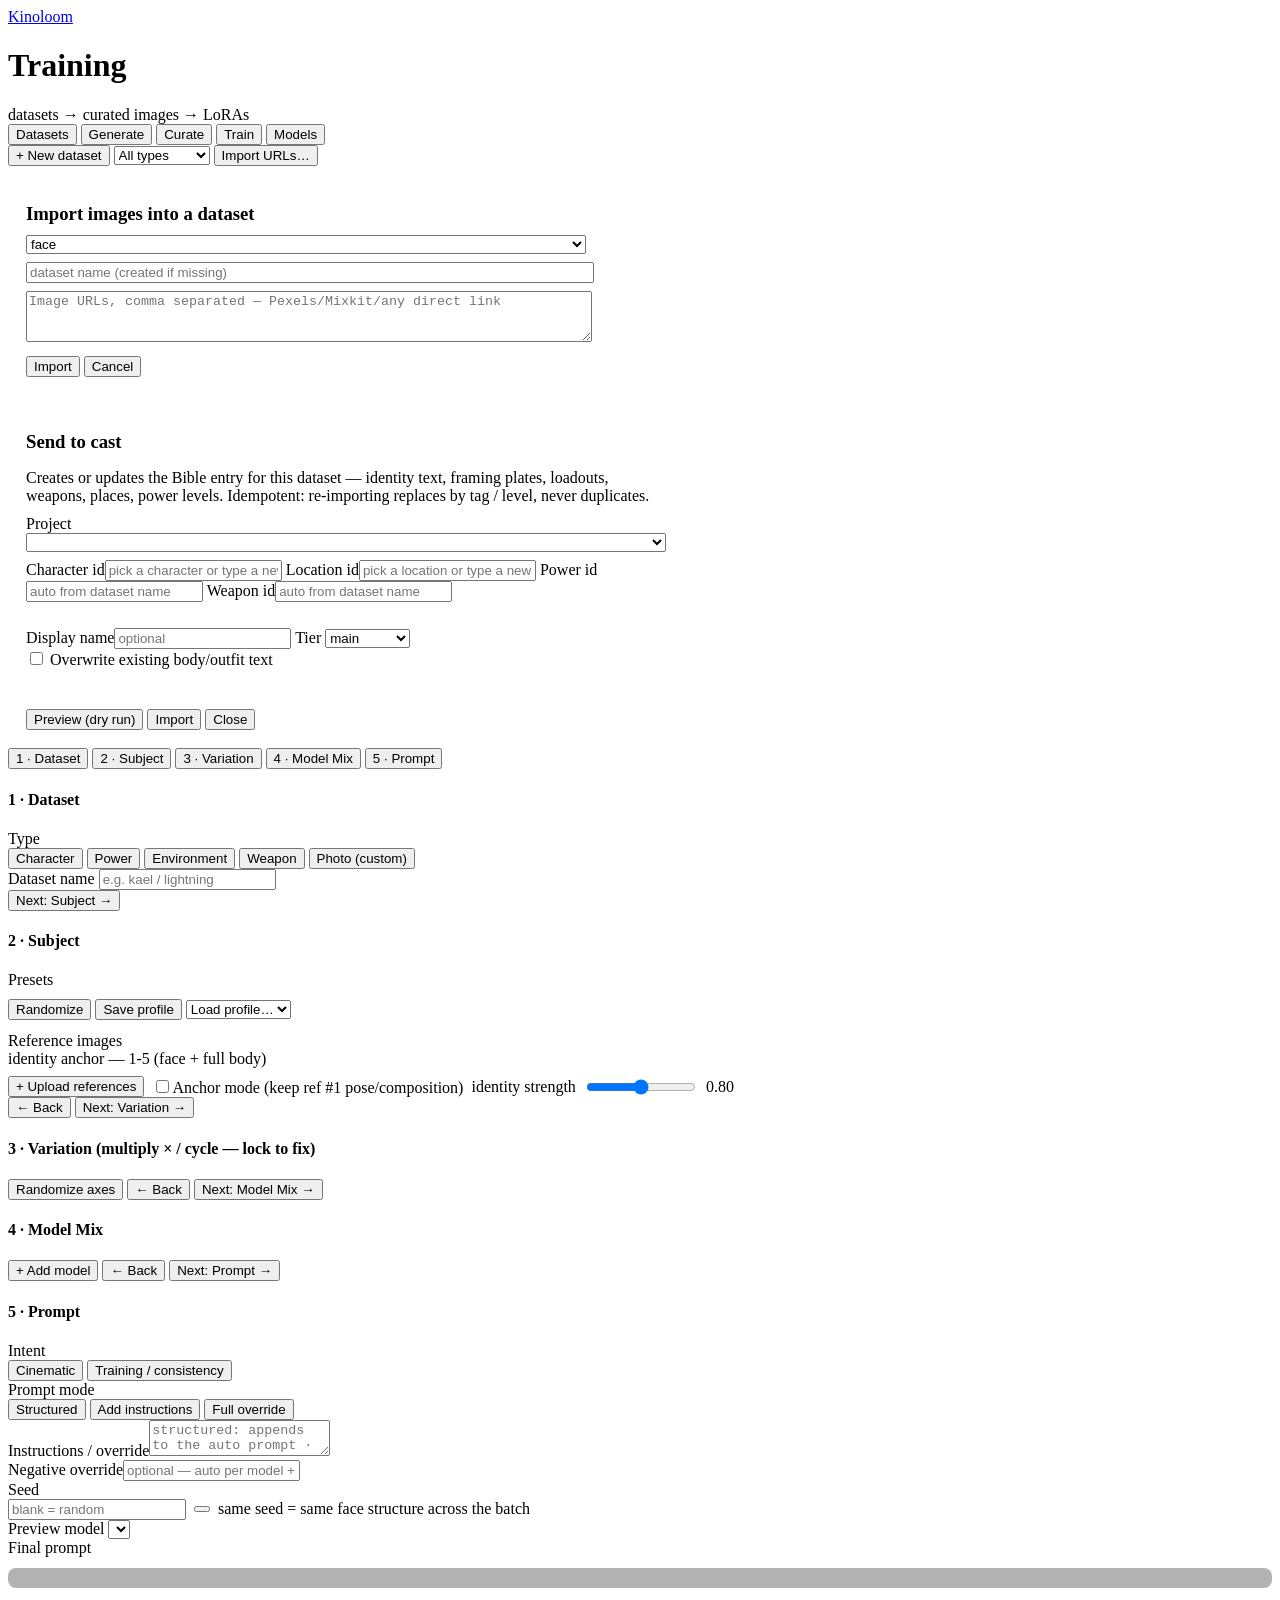
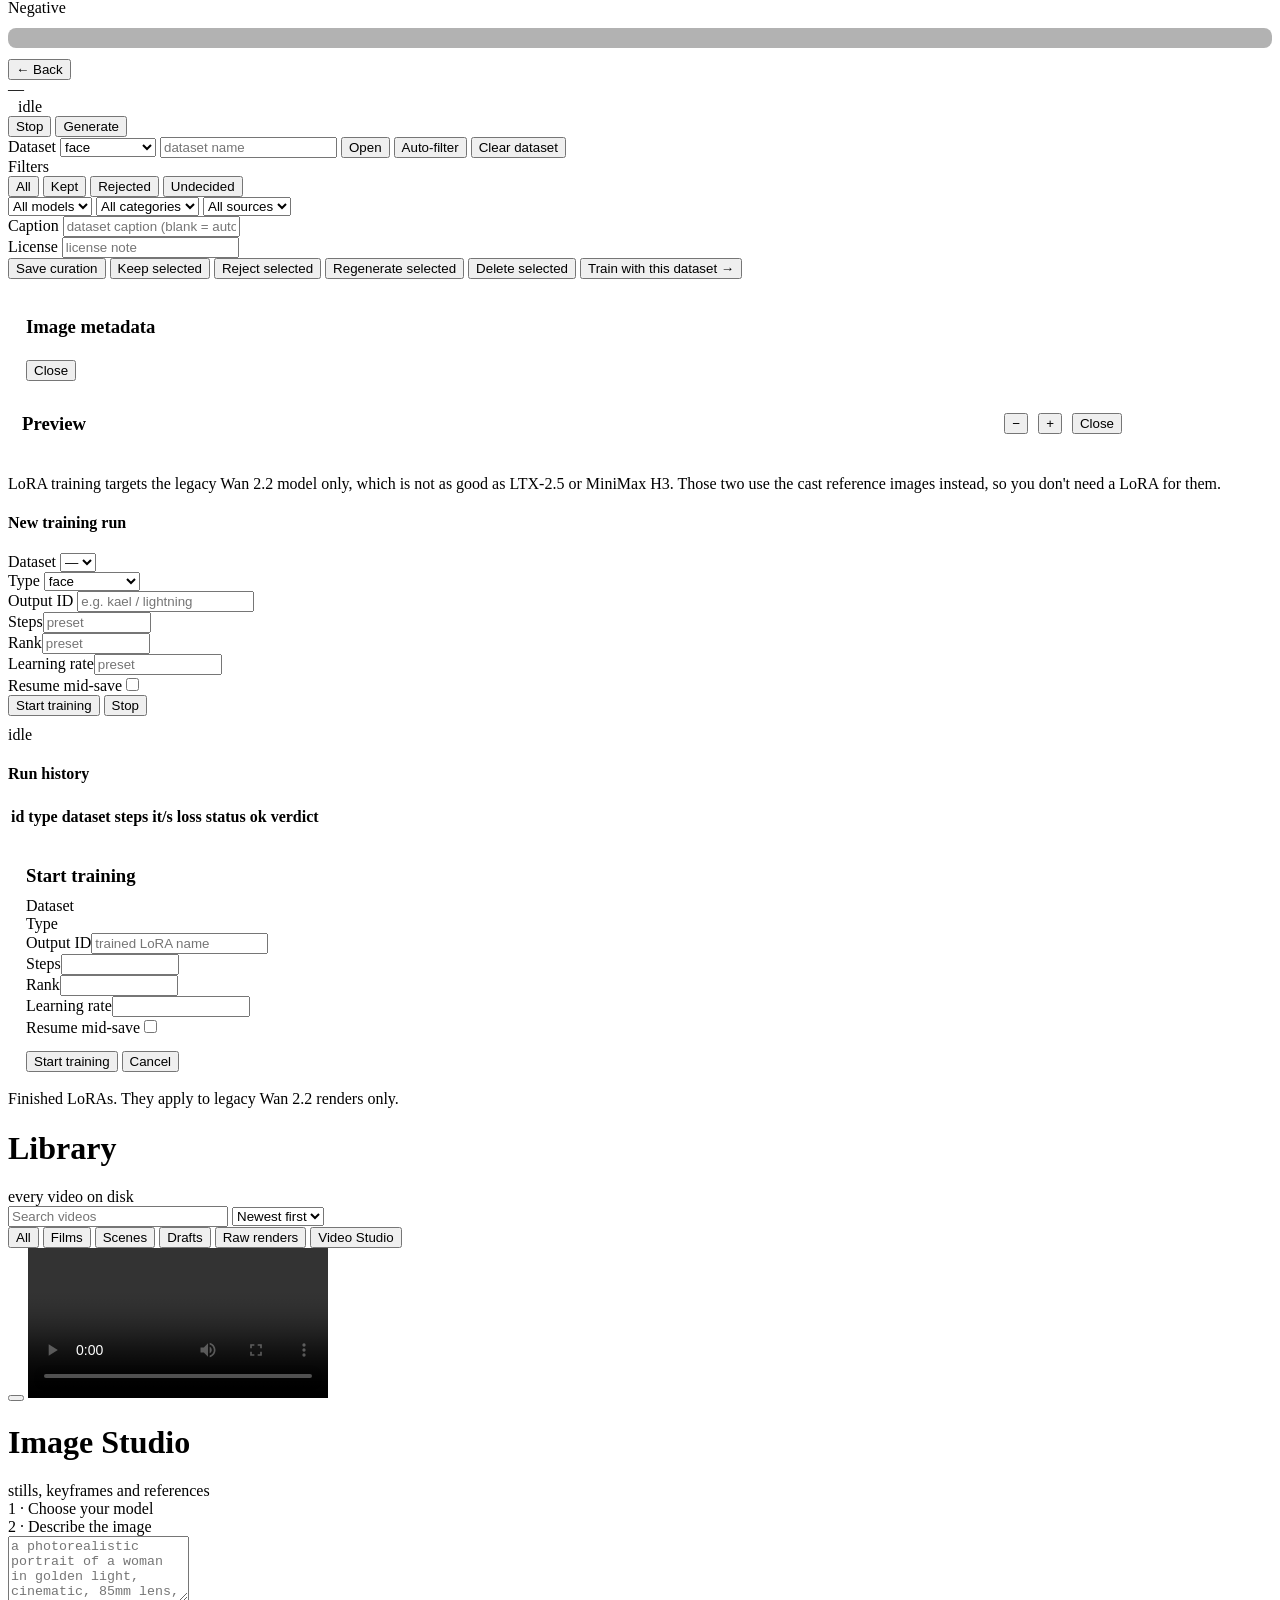
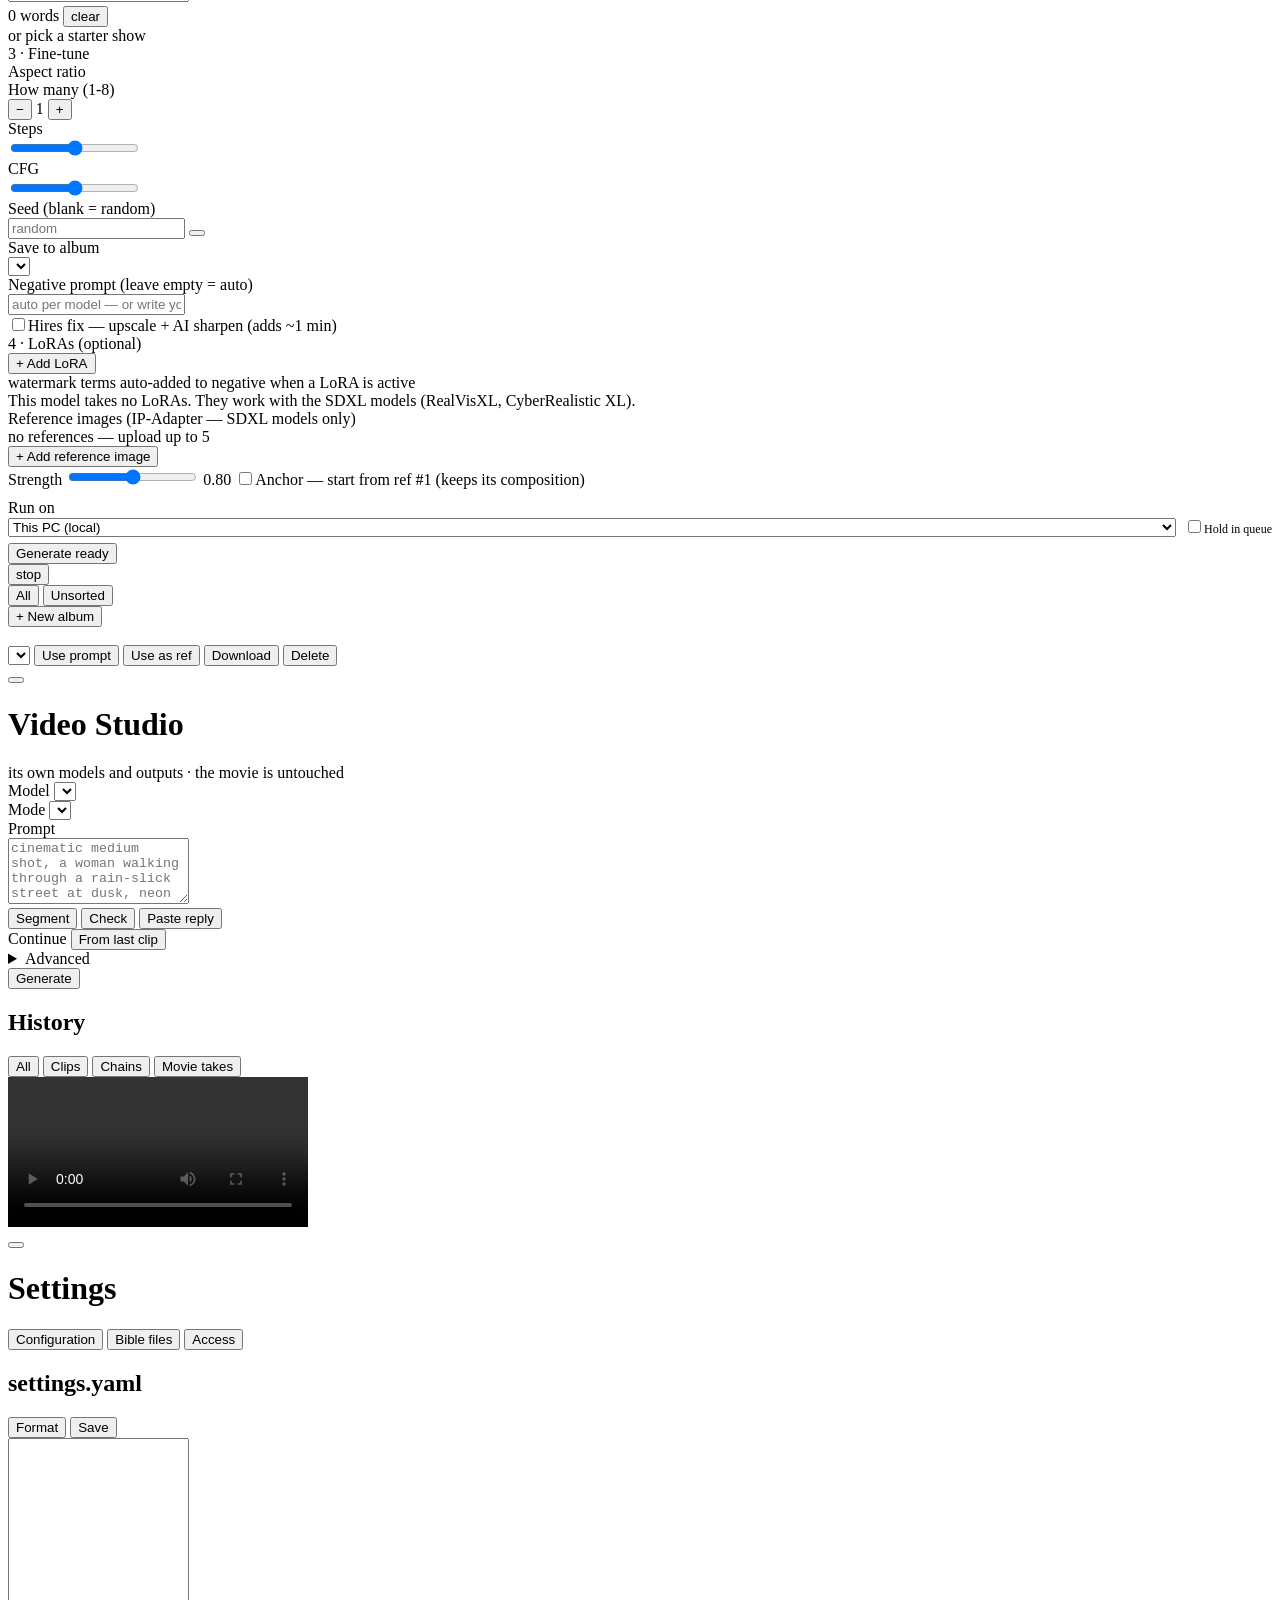
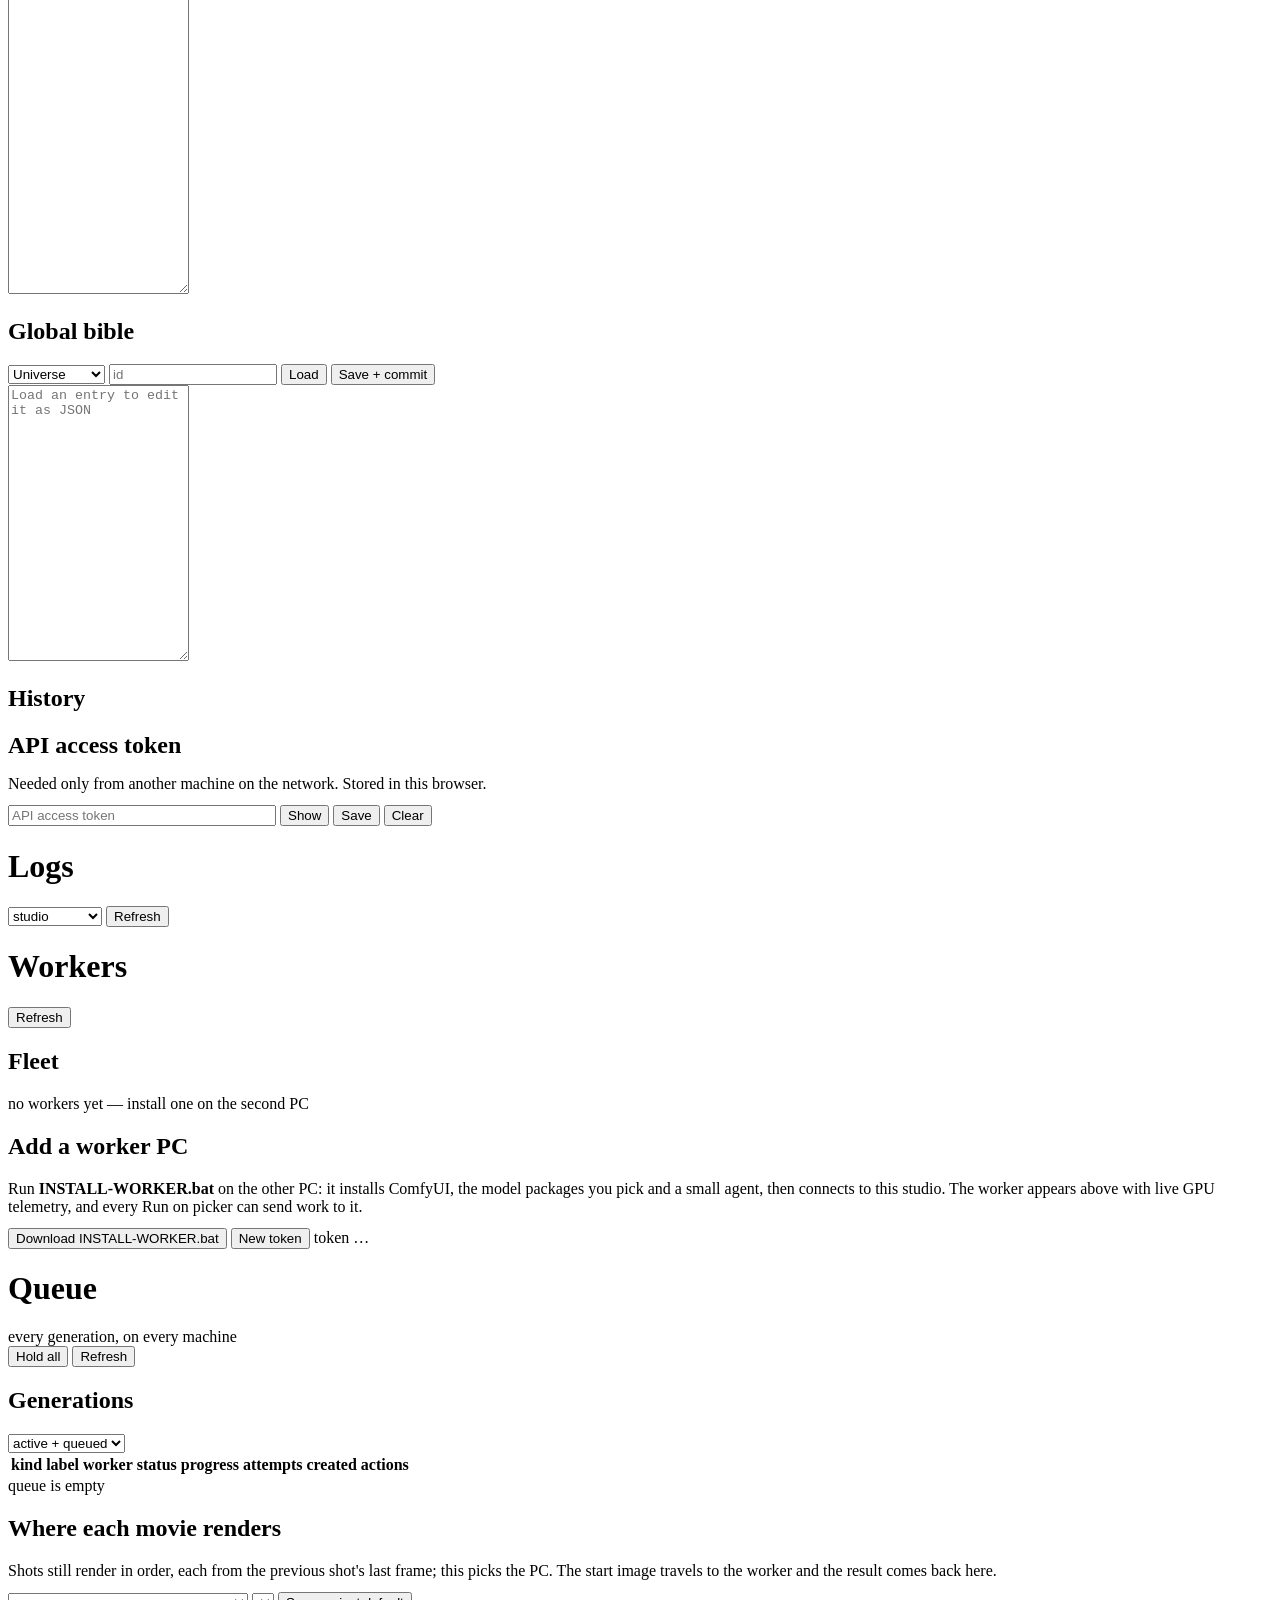
==== tool/static/index.html @ 0f8c2f19 "feat: add the Kinoloom studio The FastAPI control room (tool/api.py and the routers in tool/routers)" ====
<!DOCTYPE html>
<html lang="en">
<head>
<meta charset="UTF-8">
<meta name="viewport" content="width=device-width, initial-scale=1.0">
<title>Studio — Kinoloom</title>
<link rel="icon" href="data:,">
<link rel="stylesheet" href="/static/slate.css?v=4">
<link rel="stylesheet" href="/static/styles.css?v=17">
</head>
<body>
<div class="app">

  <aside class="side">
    <a class="brand" href="/project" title="Kinoloom">
      <div class="brand-mark" data-icon="clapper-play"></div>
      <div class="brand-name">Kinoloom</div>
    </a>
    <nav id="nav"></nav>
    <div class="side-foot" id="side-gpu"></div>
  </aside>

  <main class="content">

    <!-- ============================== TRAINING ============================= -->
    <div id="page-training" class="page">
      <div class="page-head">
        <h1>Training</h1>
        <span class="head-meta">datasets → curated images → LoRAs</span>
      </div>
      <div class="ds-tabs" id="train-tabs">
        <button class="ds-tab active" data-pane="datasets">Datasets</button>
        <button class="ds-tab" data-pane="generate">Generate</button>
        <button class="ds-tab" data-pane="curate">Curate</button>
        <button class="ds-tab" data-pane="train">Train</button>
        <button class="ds-tab" data-pane="models">Models</button>
      </div>

      <!-- ============ DATASETS ============ -->
      <div class="ds-pane active" id="pane-datasets">
        <div class="ds-toolbar">
          <button class="ds-btn primary" id="ds-new-dataset">+ New dataset</button>
          <select id="ds-filter-type">
            <option value="">All types</option>
            <option value="face">face</option>
            <option value="power">power</option>
            <option value="environment">environment</option>
            <option value="anatomy">anatomy</option>
            <option value="quality">quality</option>
          </select>
          <button class="ds-btn" id="ds-import-urls">Import URLs…</button>
          <span class="ds-meta-txt" id="ds-total"></span>
        </div>
        <div id="ds-grid" class="ds-grid"></div>

        <div class="ds-player-modal hidden" id="ds-import-modal">
          <div class="ds-card" style="width:min(560px,94vw);padding:18px">
            <h3 style="margin-bottom:10px">Import images into a dataset</h3>
            <select id="ds-imp-type" style="width:100%;margin-bottom:8px">
              <option value="face">face</option><option value="power">power</option>
              <option value="environment">environment</option>
              <option value="anatomy">anatomy</option><option value="quality">quality</option>
            </select>
            <input id="ds-imp-name" placeholder="dataset name (created if missing)" style="width:100%;margin-bottom:8px">
            <textarea id="ds-imp-urls" class="mono" rows="3" spellcheck="false"
              placeholder="Image URLs, comma separated — Pexels/Mixkit/any direct link" style="width:100%;margin-bottom:10px"></textarea>
            <div class="ds-actions">
              <button class="ds-btn primary" id="ds-imp-go">Import</button>
              <button class="ds-btn" id="ds-imp-close">Cancel</button>
            </div>
          </div>
        </div>

        <div class="ds-player-modal hidden" id="ds-cast-modal">
          <div class="ds-card" style="width:min(640px,94vw);padding:18px">
            <h3 style="margin-bottom:4px" id="dsc-title">Send to cast</h3>
            <p class="small muted" style="margin-bottom:10px">Creates or updates the Bible entry for this dataset — identity text, framing plates, loadouts, weapons, places, power levels. Idempotent: re-importing replaces by tag / level, never duplicates.</p>
            <label class="studio-field">Project
              <select id="dsc-proj" style="width:100%"></select></label>
            <div class="studio-row" style="margin-top:8px">
              <label class="studio-field" id="dsc-char-wrap" data-tip="Power/weapon imports attach to an EXISTING character — pick one from the list or type a new id">Character id<input id="dsc-char" list="dsc-chars-list" placeholder="pick a character or type a new id"></label>
              <label class="studio-field" id="dsc-loc-wrap" data-tip="Existing location to extend, or a new id">Location id<input id="dsc-loc" list="dsc-locs-list" placeholder="pick a location or type a new id"></label>
              <label class="studio-field" id="dsc-power-wrap">Power id<input id="dsc-power" placeholder="auto from dataset name"></label>
              <label class="studio-field" id="dsc-weapon-wrap">Weapon id<input id="dsc-weapon" placeholder="auto from dataset name"></label>
            </div>
            <datalist id="dsc-chars-list"></datalist>
            <datalist id="dsc-locs-list"></datalist>
            <div id="dsc-char-hint" class="ds-meta-txt" style="margin-top:4px"></div>
            <div id="dsc-type-note" class="ds-meta-txt" style="margin-top:6px;padding:6px 8px;border:1px solid var(--line);border-radius:6px"></div>
            <div class="studio-row" style="margin-top:8px">
              <label class="studio-field">Display name<input id="dsc-display" placeholder="optional"></label>
              <label class="studio-field" id="dsc-tier-wrap">Tier
                <select id="dsc-tier">
                  <option value="main">main</option><option value="supporting">supporting</option>
                  <option value="recurring">recurring</option>
                </select></label>
            </div>
            <label class="toggle" style="margin-top:8px" data-tip="Replace the existing body/outfit text with this batch's identity"><input type="checkbox" id="dsc-overwrite"> Overwrite existing body/outfit text</label>
            <input type="hidden" id="dsc-type"><input type="hidden" id="dsc-name">
            <div id="dsc-summary" class="small" style="margin-top:10px;min-height:18px"></div>
            <div class="ds-actions" style="margin-top:12px">
              <button class="ds-btn" id="dsc-dry">Preview (dry run)</button>
              <button class="ds-btn primary" id="dsc-go">Import</button>
              <button class="ds-btn" id="dsc-close">Close</button>
            </div>
          </div>
        </div>
      </div>

      <!-- ============ GENERATE (wizard) ============ -->
      <div class="ds-pane" id="pane-generate">
        <div class="ds-tabs" id="wiz-steps-tabs">
          <button class="ds-tab active" data-step="1">1 · Dataset</button>
          <button class="ds-tab" data-step="2">2 · Subject</button>
          <button class="ds-tab" data-step="3">3 · Variation</button>
          <button class="ds-tab" data-step="4">4 · Model Mix</button>
          <button class="ds-tab" data-step="5">5 · Prompt</button>
        </div>

        <div class="ds-group" id="wiz-step1">
          <h4>1 · Dataset</h4>
          <div class="ds-group-row">
            <label>Type</label>
            <div class="ds-seg" id="wiz-type-seg">
              <button data-mode="character" class="on">Character</button>
              <button data-mode="power">Power</button>
              <button data-mode="environment">Environment</button>
              <button data-mode="weapon">Weapon</button>
              <button data-mode="photo">Photo (custom)</button>
            </div>
          </div>
          <div class="ds-group-row">
            <label>Dataset name</label>
            <input id="wiz-name" placeholder="e.g. kael / lightning" style="flex:1">
            <span class="ds-meta-txt" id="wiz-existing"></span>
          </div>
          <div class="ds-group-row">
            <label></label>
            <span class="ds-meta-txt" id="wiz-mode-note"></span>
          </div>
          <div class="ds-actions"><button class="ds-btn primary" id="wiz-next1">Next: Subject →</button></div>
        </div>

        <div class="ds-group hidden" id="wiz-step2">
          <h4>2 · Subject</h4>
          <div class="ds-group-row" style="margin-bottom:10px">
            <label>Presets</label>
            <div class="ds-chip-row" id="wiz-preset-cards"></div>
          </div>
          <div class="ds-group-row">
            <label></label>
            <button class="ds-btn tiny" id="wiz-randomize" title="randomize unlocked values"><span data-icon="refresh"></span> Randomize</button>
            <button class="ds-btn tiny" id="wiz-profile-save">Save profile</button>
            <select id="wiz-profile-load" style="max-width:160px"><option value="">Load profile…</option></select>
          </div>
          <div id="wiz-subject"></div>
          <div class="ds-group-row" style="margin-top:12px">
            <label>Reference images<br><span class="ds-meta-txt">identity anchor — 1-5 (face + full body)</span></label>
            <div style="flex:1">
              <div id="wiz-refs" class="ds-chip-row"></div>
              <div style="display:flex;gap:8px;align-items:center;margin-top:8px;flex-wrap:wrap">
                <button class="ds-btn tiny" id="wiz-ref-add">+ Upload references</button>
                <input type="file" id="wiz-ref-file" accept="image/*" multiple hidden>
                <label class="toggle"><input type="checkbox" id="wiz-ref-anchor"><span>Anchor mode (keep ref #1 pose/composition)</span></label>
                <span class="ds-meta-txt">identity strength</span>
                <input type="range" id="wiz-ref-str" min="0.1" max="1.5" step="0.05" value="0.8" style="width:110px">
                <span class="ds-meta-txt" id="wiz-ref-str-val">0.80</span>
              </div>
            </div>
          </div>
          <div class="ds-actions">
            <button class="ds-btn" id="wiz-back1">&larr; Back</button>
            <button class="ds-btn primary" id="wiz-next2">Next: Variation →</button>
          </div>
        </div>

        <div class="ds-group hidden" id="wiz-step3">
          <h4>3 · Variation <span class="ds-meta-txt">(multiply × / cycle — lock to fix)</span></h4>
          <div id="wiz-variation"></div>
          <div class="ds-actions">
            <button class="ds-btn tiny" id="wiz-randomize-axes"><span data-icon="refresh"></span> Randomize axes</button>
            <button class="ds-btn" id="wiz-back2">&larr; Back</button>
            <button class="ds-btn primary" id="wiz-next3">Next: Model Mix →</button>
          </div>
        </div>

        <div class="ds-group hidden" id="wiz-step4">
          <h4>4 · Model Mix <span class="ds-meta-txt" id="wiz-mix-total"></span></h4>
          <div id="wiz-models"></div>
          <div class="ds-actions">
            <button class="ds-btn" id="wiz-add-model">+ Add model</button>
            <button class="ds-btn" id="wiz-back3">&larr; Back</button>
            <button class="ds-btn primary" id="wiz-next4">Next: Prompt →</button>
          </div>
        </div>

        <div class="ds-group hidden" id="wiz-step5">
          <h4>5 · Prompt</h4>
          <div class="ds-group-row"><label>Intent</label>
            <div class="ds-seg" id="wiz-intent-seg">
              <button data-intent="cinematic" class="on">Cinematic</button>
              <button data-intent="training">Training / consistency</button>
            </div>
          </div>
          <div class="ds-group-row"><label>Prompt mode</label>
            <div class="ds-seg" id="wiz-mode-seg">
              <button data-pm="structured" class="on">Structured</button>
              <button data-pm="add">Add instructions</button>
              <button data-pm="override">Full override</button>
            </div>
          </div>
          <div class="ds-group-row"><label>Instructions / override</label><textarea id="wiz-custom-prompt" class="mono" rows="2" placeholder="structured: appends to the auto prompt · override: replaces it entirely"></textarea></div>
          <div class="ds-group-row"><label>Negative override</label><input id="wiz-custom-negative" placeholder="optional — auto per model + LoRA otherwise" style="flex:1"></div>
          <div class="ds-group-row"><label>Seed</label>
            <div style="display:flex;gap:8px;align-items:center">
              <input id="wiz-seed" type="number" placeholder="blank = random" style="width:170px">
              <button class="ds-btn tiny" id="wiz-seed-dice" title="randomize"><span data-icon="refresh"></span></button>
              <span class="ds-meta-txt">same seed = same face structure across the batch</span>
            </div>
          </div>
          <div class="ds-group-row"><label>Preview model</label>
            <select id="wiz-preview-model" style="max-width:200px"></select>
          </div>
          <div class="ds-group-row"><label>Final prompt</label><pre id="wiz-prompt-preview" class="mono" style="flex:1;background:rgba(0,0,0,.3);border:1px solid var(--line);border-radius:8px;padding:10px;font-size:11px;max-height:180px;overflow:auto;white-space:pre-wrap"></pre></div>
          <div class="ds-group-row"><label>Negative</label><pre id="wiz-neg-preview" class="mono" style="flex:1;background:rgba(0,0,0,.3);border:1px solid var(--line);border-radius:8px;padding:10px;font-size:11px;max-height:120px;overflow:auto;white-space:pre-wrap"></pre></div>
          <div class="ds-actions">
            <button class="ds-btn" id="wiz-back4">&larr; Back</button>
          </div>
        </div>

        <div class="ds-stickybar">
          <div class="sum" id="wiz-summary">—</div>
          <div id="wiz-progress-wrap" style="display:flex;align-items:center;gap:10px;flex:1">
            <div class="ds-progress"><div class="fill" id="wiz-progress-fill"></div></div>
            <span class="ds-meta-txt" id="wiz-progress-txt">idle</span>
          </div>
          <button class="ds-btn danger" id="wiz-stop">Stop</button>
          <button class="ds-btn" id="wiz-sendcast" style="display:none" data-tip="Create/update the Bible entry for this dataset: identity text + framing plates + loadouts + weapons (character), place-tagged refs (environment), level-tagged refs (power), design refs (weapon). Same as the dataset card action.">Send to cast</button>
          <button class="ds-btn primary big" id="wiz-generate">Generate</button>
        </div>
      </div>

      <!-- ============ CURATE ============ -->
      <div class="ds-pane" id="pane-curate">
        <div class="ds-group">
          <div class="ds-group-row">
            <label>Dataset</label>
            <select id="cur-type">
              <option value="face">face</option><option value="power">power</option>
              <option value="environment">environment</option>
              <option value="anatomy">anatomy</option><option value="quality">quality</option>
            </select>
            <input id="cur-name" placeholder="dataset name">
            <button class="ds-btn" id="btn-cur-load">Open</button>
            <button class="ds-btn" id="btn-cur-autofilter">Auto-filter</button>
            <button class="ds-btn danger" id="btn-cur-clear">Clear dataset</button>
          </div>
          <div class="ds-group-row">
            <label>Filters</label>
            <div class="ds-seg" id="cur-filter-seg">
              <button class="on" data-f="all">All</button>
              <button data-f="kept">Kept</button>
              <button data-f="rejected">Rejected</button>
              <button data-f="pending">Undecided</button>
            </div>
            <select id="cur-model-filter"><option value="">All models</option></select>
            <select id="cur-cat-filter" data-tip="Group by category: one entry per wardrobe / weapon / identity plate — the matrix looks stay together"><option value="">All categories</option></select>
            <select id="cur-source-filter">
              <option value="">All sources</option>
              <option value="generated">Generated</option>
              <option value="imported">Imported</option>
            </select>
          </div>
          <div class="ds-group-row">
            <label>Caption</label>
            <input id="cur-caption" placeholder="dataset caption (blank = auto from Bible)" style="flex:1">
          </div>
          <div class="ds-group-row">
            <label>License</label>
            <input id="cur-license" placeholder="license note" style="flex:1">
          </div>
          <div class="ds-actions">
            <button class="ds-btn primary" id="btn-cur-save">Save curation</button>
            <button class="ds-btn" id="btn-cur-keep-sel">Keep selected</button>
            <button class="ds-btn" id="btn-cur-reject-sel">Reject selected</button>
            <button class="ds-btn" id="btn-cur-regen-sel">Regenerate selected</button>
            <button class="ds-btn danger" id="btn-del-selected">Delete selected</button>
            <span class="ds-meta-txt" id="cur-sel-count"></span>
            <button class="ds-btn primary" id="btn-train-cta">Train with this dataset →</button>
          </div>
        </div>
        <div id="curation-grid" class="ds-grid"></div>
        <div class="ds-player-modal hidden" id="cur-meta-modal">
          <div class="ds-card" style="width:min(640px,94vw);padding:18px">
            <h3 style="margin-bottom:10px">Image metadata</h3>
            <pre id="cur-meta-body" class="mono" style="font-size:11px;max-height:50vh;overflow:auto;white-space:pre-wrap"></pre>
            <div class="ds-actions"><button class="ds-btn" id="cur-meta-close">Close</button></div>
          </div>
        </div>
        <div class="ds-player-modal hidden" id="lb-modal">
          <div class="ds-card" style="width:min(1100px,96vw);padding:14px">
            <div style="display:flex;align-items:center;gap:10px;margin-bottom:8px">
              <h3 style="flex:1;margin:0" id="lb-title">Preview</h3>
              <button class="ds-btn" id="lb-zoom-out" title="zoom out">−</button>
              <button class="ds-btn" id="lb-zoom-in" title="zoom in">+</button>
              <button class="ds-btn" id="lb-close">Close</button>
            </div>
            <div class="lb-stage" id="lb-stage"><img id="lb-img" src="" alt=""></div>
            <div class="lb-cap mono" id="lb-cap" style="font-size:11px"></div>
          </div>
        </div>
      </div>

      <!-- ============ TRAIN ============ -->
      <div class="ds-pane" id="pane-train">
        <div class="ds-meta-txt" style="margin-bottom:10px">LoRA training targets the legacy Wan 2.2 model only, which is not as good as LTX-2.5 or MiniMax H3. Those two use the cast reference images instead, so you don't need a LoRA for them.</div>
        <div class="ds-grid" style="grid-template-columns:minmax(300px,420px) 1fr">
          <div class="ds-group">
            <h4>New training run</h4>
            <div class="ds-group-row"><label>Dataset</label>
              <select id="run-dataset"><option value="">—</option></select>
            </div>
            <div class="ds-group-row"><label>Type</label>
              <select id="run-type">
                <option value="face">face</option><option value="power">power</option>
                <option value="environment">environment</option>
                <option value="anatomy">anatomy</option><option value="quality">quality</option>
              </select>
            </div>
            <div class="ds-group-row"><label>Output ID</label>
              <input id="cur-idname" placeholder="e.g. kael / lightning" style="flex:1">
            </div>
            <div class="ds-group-row"><label>Steps</label><input id="run-steps" type="number" placeholder="preset" style="width:100px"></div>
            <div class="ds-group-row"><label>Rank</label><input id="run-rank" type="number" placeholder="preset" style="width:100px"></div>
            <div class="ds-group-row"><label>Learning rate</label><input id="run-lr" type="number" step="any" placeholder="preset" style="width:120px"></div>
            <div class="ds-group-row"><label>Resume mid-save</label><label class="toggle"><input type="checkbox" id="run-resume"><span></span></label></div>
            <div class="ds-actions">
              <button class="ds-btn primary" id="btn-train-start">Start training</button>
              <button class="ds-btn danger" id="btn-train-stop">Stop</button>
            </div>
            <div class="ds-meta-txt" id="train-progress" style="margin-top:10px">idle</div>
          </div>
          <div class="ds-group">
            <h4>Run history</h4>
            <div class="table-wrap" style="max-height:520px;overflow-y:auto">
              <table class="table" id="runs-table"><thead><tr>
                <th>id</th><th>type</th><th>dataset</th><th>steps</th><th>it/s</th>
                <th>loss</th><th>status</th><th>ok</th><th>verdict</th><th></th>
              </tr></thead><tbody></tbody></table>
            </div>
          </div>
        </div>
      </div>

      <!-- ============ TRAIN CONFIG MODAL ============ -->
      <div class="ds-player-modal hidden" id="train-confirm-modal">
        <div class="ds-card" style="width:min(480px,94vw);padding:18px">
          <h3 style="margin-bottom:10px">Start training</h3>
          <div class="ds-group-row"><label>Dataset</label><span class="ds-meta-txt" id="tc-dataset"></span></div>
          <div class="ds-group-row"><label>Type</label><span class="ds-meta-txt" id="tc-type"></span></div>
          <div class="ds-group-row"><label>Output ID</label><input id="tc-idname" style="flex:1" placeholder="trained LoRA name"></div>
          <div class="ds-group-row"><label>Steps</label><input id="tc-steps" type="number" min="1" style="width:110px"></div>
          <div class="ds-group-row"><label>Rank</label><input id="tc-rank" type="number" min="1" style="width:110px"></div>
          <div class="ds-group-row"><label>Learning rate</label><input id="tc-lr" type="number" step="any" style="width:130px"></div>
          <div class="ds-group-row"><label>Resume mid-save</label><label class="toggle"><input type="checkbox" id="tc-resume"><span></span></label></div>
          <div class="ds-meta-txt" id="tc-hint" style="margin-top:6px"></div>
          <div class="ds-actions" style="margin-top:14px">
            <button class="ds-btn primary" id="tc-go">Start training</button>
            <button class="ds-btn" id="tc-close">Cancel</button>
          </div>
        </div>
      </div>

      <!-- ============ MODELS ============ -->
      <div class="ds-pane" id="pane-models">
        <div class="ds-toolbar">
          <span class="ds-meta-txt">Finished LoRAs. They apply to legacy Wan 2.2 renders only.</span>
        </div>
        <div id="models-grid" class="ds-grid"></div>
      </div>
    </div>

    <!-- ============================== VIDEOS ============================== -->
    <div id="page-videos" class="page">
      <div class="page-head">
        <h1>Library</h1>
        <span class="head-meta">every video on disk</span>
        <div class="head-acts">
          <input id="vid-search" type="search" placeholder="Search videos" style="width:220px">
          <select id="vid-sort">
            <option value="new">Newest first</option>
            <option value="old">Oldest first</option>
            <option value="name">Name A–Z</option>
            <option value="size">Size</option>
          </select>
        </div>
      </div>
      <div class="ds-stats" id="vid-stats"></div>
      <div class="ds-tabs" id="vid-tabs">
        <button class="ds-tab active" data-cat="all">All</button>
        <button class="ds-tab" data-cat="films">Films</button>
        <button class="ds-tab" data-cat="scenes">Scenes</button>
        <button class="ds-tab" data-cat="drafts">Drafts</button>
        <button class="ds-tab" data-cat="raw">Raw renders</button>
        <button class="ds-tab" data-cat="videostudio">Video Studio</button>
      </div>
      <div id="vid-content"></div>

      <div class="ds-player-modal hidden" id="vid-player">
        <button class="ds-player-close" id="vid-player-close"><span data-icon="x"></span></button>
        <video id="vid-player-video" controls autoplay></video>
      </div>
    </div>

    <!-- ============================== IMAGES ============================== -->
    <div id="page-images" class="page">
      <div class="page-head">
        <h1>Image Studio</h1>
        <span class="head-meta">stills, keyframes and references</span>
      </div>
      <div class="ims-wrap">

        <!-- ================= composer ================= -->
        <div class="ims-composer">
          <div class="ims-panel">
            <div class="ims-section">
              <div class="ims-label">1 · Choose your model</div>
              <div id="ims-models" class="ims-models"></div>
            </div>

            <div class="ims-section">
              <div class="ims-label">2 · Describe the image</div>
              <div class="ims-prompt-wrap">
                <textarea id="ims-prompt" rows="4" spellcheck="false"
                  placeholder="a photorealistic portrait of a woman in golden light, cinematic, 85mm lens, ultra detailed skin…"></textarea>
                <div class="ims-prompt-foot">
                  <span id="ims-prompt-count" class="ims-muted">0 words</span>
                  <button class="ims-btn ghost tiny" id="ims-clear-prompt">clear</button>
                </div>
              </div>
              <div id="ims-hint" class="ims-hint hidden"></div>
              <div class="ims-preset-label">or pick a starter <span id="ims-preset-toggle" class="ims-link">show</span></div>
              <div id="ims-presets" class="ims-presets hidden"></div>
            </div>

            <div class="ims-section">
              <div class="ims-label">3 · Fine-tune</div>
              <div class="ims-tune">
                <div class="ims-tune-item full">
                  <div class="ims-tune-title">Aspect ratio</div>
                  <div id="ims-ratios" class="ims-seg"></div>
                </div>
                <div class="ims-tune-item">
                  <div class="ims-tune-title">How many <span class="ims-muted">(1-8)</span></div>
                  <div class="ims-count">
                    <button class="ims-btn square" id="ims-count-minus">−</button>
                    <span id="ims-count-val">1</span>
                    <button class="ims-btn square" id="ims-count-plus">+</button>
                  </div>
                </div>
                <div class="ims-tune-item">
                  <div class="ims-slider-head"><span class="ims-tune-title">Steps</span><output id="ims-steps-val"></output></div>
                  <input type="range" id="ims-steps" min="1" max="60" step="1">
                </div>
                <div class="ims-tune-item">
                  <div class="ims-slider-head"><span class="ims-tune-title">CFG</span><output id="ims-cfg-val"></output></div>
                  <input type="range" id="ims-cfg" min="0" max="20" step="0.5">
                </div>
                <div class="ims-tune-item">
                  <div class="ims-tune-title">Seed <span class="ims-muted">(blank = random)</span></div>
                  <div class="ims-seed-row">
                    <input id="ims-seed" type="number" placeholder="random">
                    <button class="ims-btn square" id="ims-seed-dice" title="randomize"><span data-icon="refresh"></span></button>
                  </div>
                </div>
                <div class="ims-tune-item full">
                  <div class="ims-tune-title">Save to album</div>
                  <select id="ims-album-target"></select>
                </div>
                <div class="ims-tune-item full">
                  <div class="ims-tune-title">Negative prompt <span class="ims-muted">(leave empty = auto)</span></div>
                  <input id="ims-negative" type="text" placeholder="auto per model — or write your own">
                </div>
                <div class="ims-tune-item full">
                  <label class="toggle"><input type="checkbox" id="ims-hires"><span>Hires fix — upscale + AI sharpen <span class="ims-muted">(adds ~1 min)</span></span></label>
                </div>
              </div>
            </div>

            <div class="ims-section">
              <div class="ims-label">4 · LoRAs <span class="ims-muted">(optional)</span></div>
              <div id="ims-lora-manual">
                <div id="ims-lora-list" class="ims-lora-list"></div>
                <button class="ims-btn ghost tiny" id="ims-lora-add">+ Add LoRA</button>
                <div class="ims-muted tiny">watermark terms auto-added to negative when a LoRA is active</div>
              </div>
              <div id="ims-lora-none" class="ims-muted tiny hidden">This model takes no LoRAs. They work with the SDXL models (RealVisXL, CyberRealistic XL).</div>
            </div>

            <div class="ims-section" id="ims-ref-section">
              <div class="ims-label">Reference images <span class="ims-muted">(IP-Adapter — SDXL models only)</span></div>
              <div id="ims-ref-list" class="ims-ref-list">
                <div class="ims-muted tiny">no references — upload up to 5</div>
              </div>
              <input type="file" id="ims-ref-file" accept="image/png,image/jpeg,image/webp" multiple hidden>
              <button class="ims-btn ghost tiny" id="ims-ref-add" type="button">+ Add reference image</button>
              <div class="ims-ref-ctl">
                <label class="ims-ref-strength">Strength
                  <input type="range" id="ims-ref-strength" min="0.1" max="1.5" step="0.05" value="0.8">
                  <span id="ims-ref-strength-val" class="ims-muted tiny">0.80</span>
                </label>
                <label class="toggle"><input type="checkbox" id="ims-ref-anchor"><span>Anchor — start from ref #1 (keeps its composition)</span></label>
              </div>
              <div class="ims-muted tiny" id="ims-ref-note"></div>
            </div>

            <div class="ims-tune-title" style="margin-top:10px">Run on</div>
            <div style="display:flex;align-items:center;gap:8px;margin-bottom:6px">
              <select id="ims-worker" data-worker-select class="ims-btn" style="flex:1"
                      title="Which PC renders this batch"><option value="local">This PC (local)</option></select>
              <label class="toggle"><input type="checkbox" id="ims-hold"><span style="font-size:12px">Hold in queue</span></label>
            </div>

            <button class="ims-generate" id="ims-generate">
              <span class="ims-gen-label" id="ims-gen-label">Generate</span>
              <span class="ims-gen-sub" id="ims-gen-sub">ready</span>
            </button>
            <div class="ims-progress hidden" id="ims-progress-wrap">
              <div class="ims-progress-bar"><div id="ims-progress-fill"></div></div>
              <span id="ims-progress-txt" class="ims-muted tiny"></span>
              <button class="ims-btn ghost tiny" id="ims-stop">stop</button>
            </div>
          </div>
        </div>

        <!-- ================= gallery ================= -->
        <div class="ims-content">
          <div class="ims-albums">
            <button class="ims-album-tab" data-album="__all__">All</button>
            <button class="ims-album-tab" data-album="__unsorted__">Unsorted</button>
            <div id="ims-album-tabs" class="ims-album-tabs"></div>
            <button class="ims-btn ghost tiny" id="ims-album-new">+ New album</button>
          </div>
          <div class="ims-album-head" id="ims-album-head"></div>
          <div id="ims-grid" class="ims-grid"></div>
        </div>
      </div>

      <!-- lightbox -->
      <div class="ims-lightbox hidden" id="ims-lightbox">
        <div class="ims-lb-card">
          <img id="ims-lb-img" alt="">
          <div class="ims-lb-meta">
            <div class="ims-lb-prompt" id="ims-lb-prompt"></div>
            <div class="ims-muted tiny" id="ims-lb-info"></div>
            <div class="ims-lb-row">
              <select id="ims-lb-album" title="move to album"></select>
              <span class="ims-spacer"></span>
              <button class="ims-btn ghost tiny" id="ims-lb-reuse">Use prompt</button>
              <button class="ims-btn ghost tiny" id="ims-lb-ref">Use as ref</button>
              <button class="ims-btn primary tiny" id="ims-lb-download">Download</button>
              <button class="ims-btn danger tiny" id="ims-lb-delete">Delete</button>
            </div>
          </div>
          <button class="ims-lb-close" id="ims-lb-close"><span data-icon="x"></span></button>
        </div>
      </div>
    </div>

    <!-- ============================ VIDEO STUDIO ========================== -->
    <div id="page-videostudio" class="page">
      <div class="page-head">
        <h1>Video Studio</h1>
        <span class="head-meta">its own models and outputs · the movie is untouched</span>
      </div>

      <div class="vs-layout">
        <!-- ============ composer ============ -->
        <section class="card vs-composer">
          <div class="vs-model-row">
            <div class="vs-field grow">
              <label for="vs-model">Model</label>
              <select id="vs-model"></select>
            </div>
            <div class="vs-field" id="vs-mode-wrap">
              <label for="vs-mode">Mode</label>
              <select id="vs-mode"></select>
            </div>
          </div>
          <div class="vs-model-meta" id="vs-model-meta"></div>

          <div class="vs-field" id="vs-startimg-wrap" style="display:none">
            <label for="vs-startimg">Start image</label>
            <div class="vs-inline">
              <input id="vs-startimg" type="text" placeholder="file in ComfyUI input/">
              <button class="btn" type="button" id="vs-startimg-browse"><span data-icon="upload"></span>Browse</button>
              <input id="vs-startimg-file" type="file" accept="image/png,image/jpeg,image/webp" hidden>
            </div>
          </div>

          <div class="vs-block">
            <div class="vs-block-head">
              <label class="vs-label" for="vs-prompt" id="vs-prompt-label">Prompt</label>
              <span class="spacer"></span>
              <span class="vs-engine" id="vs-chain-engine"></span>
            </div>
            <textarea id="vs-prompt" rows="4" placeholder="cinematic medium shot, a woman walking through a rain-slick street at dusk, neon reflections, slow push in"></textarea>
            <div id="vs-chain-segments"></div>
            <div class="vs-inline vs-prompt-tools">
              <button class="btn small ghost" type="button" id="vs-chain-add" data-tip="Add a segment: the segments render in order as one video"><span data-icon="plus"></span>Segment</button>
              <button class="btn small ghost" type="button" id="vs-check-btn" data-tip="Check the prompts against this model and its references (Generate does this too: red items stop it)"><span data-icon="shield-check"></span>Check</button>
              <button class="btn small ghost" type="button" id="vs-paste-reply" data-tip="Paste the prompt writer's reply: each &quot;Segment N:&quot; block fills one segment"><span data-icon="import"></span>Paste reply</button>
              <span class="spacer"></span>
              <label class="toggle sw" id="vs-chain-preview-wrap" style="display:none"
                     data-tip="Renders the low-resolution take, assembles and QAs it, then waits: Finish renders the 1080p pass from the same drafts">
                <input type="checkbox" id="vs-chain-preview"><span></span><em>Preview first</em>
              </label>
            </div>
            <div id="vs-check" class="vs-check" style="display:none"></div>
          </div>

          <!-- references: shown for models whose supported_controls include "refs" -->
          <div class="vs-block" id="vs-refs-wrap" style="display:none">
            <div class="vs-block-head">
              <span class="vs-label">References</span>
              <span class="vs-help" id="vs-refs-hint" data-icon="help"></span>
              <span class="spacer"></span>
              <button class="btn small ghost" type="button" id="vs-ref-add" data-tip="Pick from a training batch"><span data-icon="image"></span>Batch</button>
              <button class="btn small ghost" type="button" id="vs-ref-upload" data-tip="Upload an image from disk"><span data-icon="upload"></span>Upload</button>
              <input id="vs-ref-file" type="file" accept="image/png,image/jpeg,image/webp" hidden>
              <button class="btn small" type="button" id="vs-ref-copycast" data-tip="Copy the cast sheet in this model's reference format: slots, look lines and how to write the prompts"><span data-icon="copy"></span>Cast sheet</button>
              <button class="btn small ghost icon" type="button" id="vs-ref-clear" data-tip="Remove all references"><span data-icon="trash"></span></button>
            </div>
            <div id="vs-refs" class="vs-refs"></div>
            <div class="vs-note" id="vs-refs-note"></div>
          </div>

          <div class="vs-block">
            <div class="vs-block-head">
              <span class="vs-label">Continue</span>
              <span class="spacer"></span>
              <button class="btn small" type="button" id="vs-cont-btn"
                      data-tip="Open the next clip or chain exactly on the newest finished clip's last frame (any clip: use ↪ on it in History)"><span data-icon="link"></span>From last clip</button>
            </div>
            <div id="vs-cont-chip" class="vs-cont" style="display:none"></div>
          </div>

          <details class="fold" id="vs-adv">
            <summary>Advanced <span class="fold-meta" id="vs-adv-meta"></span></summary>
            <div class="fold-body">
              <div class="vs-grid3">
                <div class="vs-field"><label for="vs-width">Width</label><input id="vs-width" type="number" value="832" step="16"></div>
                <div class="vs-field"><label for="vs-height">Height</label><input id="vs-height" type="number" value="480" step="16"></div>
                <div class="vs-field"><label for="vs-frames">Frames</label><input id="vs-frames" type="number" value="25" step="4"></div>
                <div class="vs-field"><label for="vs-steps">Steps</label><input id="vs-steps" type="number" value="8"></div>
                <div class="vs-field"><label for="vs-cfg">CFG</label><input id="vs-cfg" type="number" value="1" step="0.1"></div>
                <div class="vs-field"><label for="vs-seed" data-tip="-1 = random">Seed</label><input id="vs-seed" type="number" value="-1"></div>
              </div>
              <div class="vs-field" id="vs-neg-wrap">
                <label for="vs-negative">Negative prompt</label>
                <input id="vs-negative" type="text">
              </div>

              <div class="vs-sub">Cache</div>
              <div class="vs-grid3">
                <div class="vs-field"><label for="vs-tea-thresh" data-tip="TeaCache threshold">Threshold</label><input id="vs-tea-thresh" type="number" value="0.1" step="0.01"></div>
                <div class="vs-field"><label for="vs-tea-end" data-tip="TeaCache stops at this share of the steps">End</label><input id="vs-tea-end" type="number" value="0.6" step="0.05"></div>
                <label class="toggle sw vs-toggle-cell" data-tip="Render without any cache (A/B control)"><input type="checkbox" id="vs-nocache"><span></span><em>No cache</em></label>
              </div>

              <div class="vs-sub">LoRAs <span class="vs-sub-meta" id="vs-lora-count"></span></div>
              <div id="vs-loras" class="vs-loras"></div>

              <div class="vs-sub">Run on</div>
              <div class="vs-inline">
                <select id="vs-worker" data-worker-select class="grow"><option value="local">This PC (local)</option></select>
                <label class="toggle sw" data-tip="Queue the clip on hold instead of starting it (single clips)"><input type="checkbox" id="vs-hold"><span></span><em>Hold</em></label>
              </div>
            </div>
          </details>

          <div class="vs-go">
            <button class="btn primary big" type="button" id="vs-generate"><span data-icon="play"></span><span class="lbl" id="vs-generate-label">Generate</span></button>
          </div>
        </section>

        <!-- ============ history ============ -->
        <section class="vs-history">
          <div class="vs-hist-head">
            <h2>History</h2>
            <span class="head-meta" id="vs-jobs-meta"></span>
            <span class="spacer"></span>
            <div class="seg" id="vs-hist-filter">
              <button class="on" type="button" data-f="all">All</button>
              <button type="button" data-f="clip">Clips</button>
              <button type="button" data-f="chain">Chains</button>
              <button type="button" data-f="movie">Movie takes</button>
            </div>
          </div>
          <div id="vs-jobs" class="vs-hist"></div>
        </section>
      </div>

      <!-- player -->
      <div class="vs-player hidden" id="vs-player" role="dialog" aria-modal="true">
        <div class="vs-player-card">
          <div class="vs-player-main">
            <div class="vs-player-stage">
              <video id="vs-player-video" controls playsinline></video>
              <div class="vs-player-wait hidden" id="vs-player-wait"></div>
              <div class="vs-player-cap" id="vs-player-cap"></div>
            </div>
            <div class="vs-strip hidden" id="vs-player-strip"></div>
          </div>
          <aside class="vs-player-info" id="vs-player-info"></aside>
          <button class="btn ghost icon vs-player-x" type="button" id="vs-player-close" data-tip="Close (Esc)"><span data-icon="x"></span></button>
        </div>
      </div>
    </div>

    <!-- ============================== SETTINGS ============================ -->
    <div id="page-settings" class="page">
      <div class="page-head">
        <h1>Settings</h1>
        <div class="seg" id="set-tabs">
          <button class="on" type="button" data-pane="config">Configuration</button>
          <button type="button" data-pane="bible">Bible files</button>
          <button type="button" data-pane="access">Access</button>
        </div>
      </div>

      <div class="set-pane" data-pane="config">
        <div class="card">
          <div class="card-head">
            <h2>settings.yaml</h2>
            <span class="spacer"></span>
            <button class="btn small" id="btn-settings-format" type="button">Format</button>
            <button class="btn small primary" id="btn-settings-save" type="button">Save</button>
          </div>
          <textarea id="settings-yaml" class="mono code-area" rows="30" spellcheck="false"></textarea>
        </div>
      </div>

      <div class="set-pane hidden" data-pane="bible">
        <div class="card">
          <div class="card-head">
            <h2>Global bible</h2>
            <span class="head-meta muted small" id="bible-commit"></span>
            <span class="spacer"></span>
            <select id="bible-kind">
              <option value="universe">Universe</option>
              <option value="crowd">Crowd types</option>
              <option value="character">Character</option>
              <option value="location">Location</option>
              <option value="scene">Scene</option>
            </select>
            <input id="bible-id" class="hidden" placeholder="id" style="width:160px">
            <button class="btn small" id="btn-bible-load" type="button">Load</button>
            <button class="btn small primary" id="btn-bible-save" type="button">Save + commit</button>
          </div>
          <textarea id="bible-yaml" class="mono code-area" rows="18" spellcheck="false" placeholder="Load an entry to edit it as JSON"></textarea>
        </div>
        <div class="card">
          <div class="card-head"><h2>History</h2></div>
          <pre id="bible-log" class="mono small log-box"></pre>
        </div>
      </div>

      <div class="set-pane hidden" data-pane="access">
        <div class="card" style="max-width:720px">
          <div class="card-head"><h2>API access token</h2></div>
          <p class="muted small" style="margin:-4px 0 12px">Needed only from another machine on the network. Stored in this browser.</p>
          <div class="ctl-row">
            <input id="settings-token-input" type="password" placeholder="API access token" style="flex:1;min-width:260px" autocomplete="off">
            <button class="btn" id="btn-settings-token-toggle" type="button">Show</button>
            <button class="btn primary" id="btn-settings-token-save" type="button">Save</button>
            <button class="btn danger" id="btn-settings-token-clear" type="button">Clear</button>
          </div>
        </div>
      </div>
    </div>

    <!-- ============================== LOGS ================================ -->
    <div id="page-logs" class="page">
      <div class="page-head">
        <h1>Logs</h1>
        <div class="head-acts">
          <select id="log-name">
            <option value="studio">studio</option>
            <option value="orchestrator">orchestrator</option>
            <option value="pipeline">pipeline</option>
            <option value="post">post</option>
            <option value="renderer">renderer</option>
            <option value="face_qa">face_qa</option>
          </select>
          <button class="btn" id="btn-refresh-logs" type="button"><span data-icon="refresh"></span>Refresh</button>
        </div>
      </div>
      <pre id="log-view" class="mono small log-box"></pre>
    </div>

    <!-- ============================== WORKERS ============================= -->
    <div id="page-workers" class="page">
      <div class="page-head">
        <h1>Workers</h1>
        <span class="head-meta" id="workers-count"></span>
        <div class="head-acts">
          <button class="btn" id="btn-workers-refresh"><span data-icon="refresh"></span>Refresh</button>
        </div>
      </div>
      <div class="card">
        <div class="card-head"><h2>Fleet</h2></div>
        <div id="workers-grid" class="ds-grid"><div class="ds-empty">no workers yet — install one on the second PC</div></div>
      </div>
      <div class="card">
        <div class="card-head"><h2>Add a worker PC</h2></div>
        <p class="muted small" style="margin:0 0 12px">
          Run <b>INSTALL-WORKER.bat</b> on the other PC: it installs ComfyUI, the model packages
          you pick and a small agent, then connects to this studio. The worker appears above
          with live GPU telemetry, and every Run on picker can send work to it.</p>
        <div class="ctl-row">
          <button class="btn" id="btn-workers-installer"><span data-icon="download"></span>Download INSTALL-WORKER.bat</button>
          <button class="btn ghost" id="btn-workers-token" data-tip="Regenerate the shared install token (workers must use it to register)">New token</button>
          <span class="muted small">token <span id="workers-token-state" class="mono">…</span></span>
        </div>
      </div>
    </div>

    <!-- ============================== QUEUE =============================== -->
    <div id="page-queue" class="page">
      <div class="page-head">
        <h1>Queue</h1>
        <span class="head-meta">every generation, on every machine</span>
        <div class="head-acts">
          <button class="btn" id="btn-queue-hold" data-tip="Hold or release everything waiting in the queue"><span data-icon="pause"></span><span id="queue-hold-label">Hold all</span></button>
          <button class="btn" id="btn-queue-refresh"><span data-icon="refresh"></span>Refresh</button>
        </div>
      </div>
      <div class="card">
        <div class="card-head">
          <h2>Generations</h2>
          <span class="spacer"></span>
          <select id="queue-filter-status">
            <option value="@active">active + queued</option>
            <option value="draft">drafts</option>
            <option value="queued">queued</option>
            <option value="running">running</option>
            <option value="held">held</option>
            <option value="done">done</option>
            <option value="failed">failed</option>
            <option value="canceled">canceled</option>
            <option value="all">all</option>
          </select>
        </div>
        <div class="table-wrap">
          <table class="table" id="queue-table">
            <thead><tr>
              <th>kind</th><th>label</th><th>worker</th><th>status</th>
              <th>progress</th><th>attempts</th><th>created</th><th>actions</th>
            </tr></thead>
            <tbody id="queue-rows"></tbody>
          </table>
        </div>
        <div id="queue-empty" class="ds-empty hidden">queue is empty</div>
      </div>
      <div class="card">
        <div class="card-head"><h2>Where each movie renders</h2></div>
        <p class="muted small" style="margin:0 0 12px">
          Shots still render in order, each from the previous shot's last frame; this picks the PC.
          The start image travels to the worker and the result comes back here.</p>
        <div class="ctl-row">
          <select id="shotassign-project" style="min-width:240px" data-tip="Project"></select>
          <select id="shotassign-worker" data-tip="Machine"></select>
          <button class="btn small" id="btn-shotassign-save">Save project default</button>
        </div>
        <div id="shotassign-list" class="small muted"></div>
      </div>
    </div>
  </main>
</div>

<div id="toast" class="toast" role="status" aria-live="polite"></div>
<script src="/static/js/api.js?v=3"></script>
<script src="/static/js/icons.js?v=2"></script>
<script src="/static/js/dialogs.js?v=2"></script>
<script>
/* materialize static [data-icon] placeholders */
document.querySelectorAll("[data-icon]").forEach(function (el) {
  el.innerHTML = Icon.get(el.dataset.icon);
});
</script>
<script src="/static/js/shell.js?v=2"></script>
<script src="/static/js/model-catalog.js?v=3"></script>
<script src="/static/app.js?v=20261025g"></script>
<script src="/static/js/workers-page.js?v=9"></script>
<script src="/static/js/queue-page.js?v=9"></script>
</body>
</html>
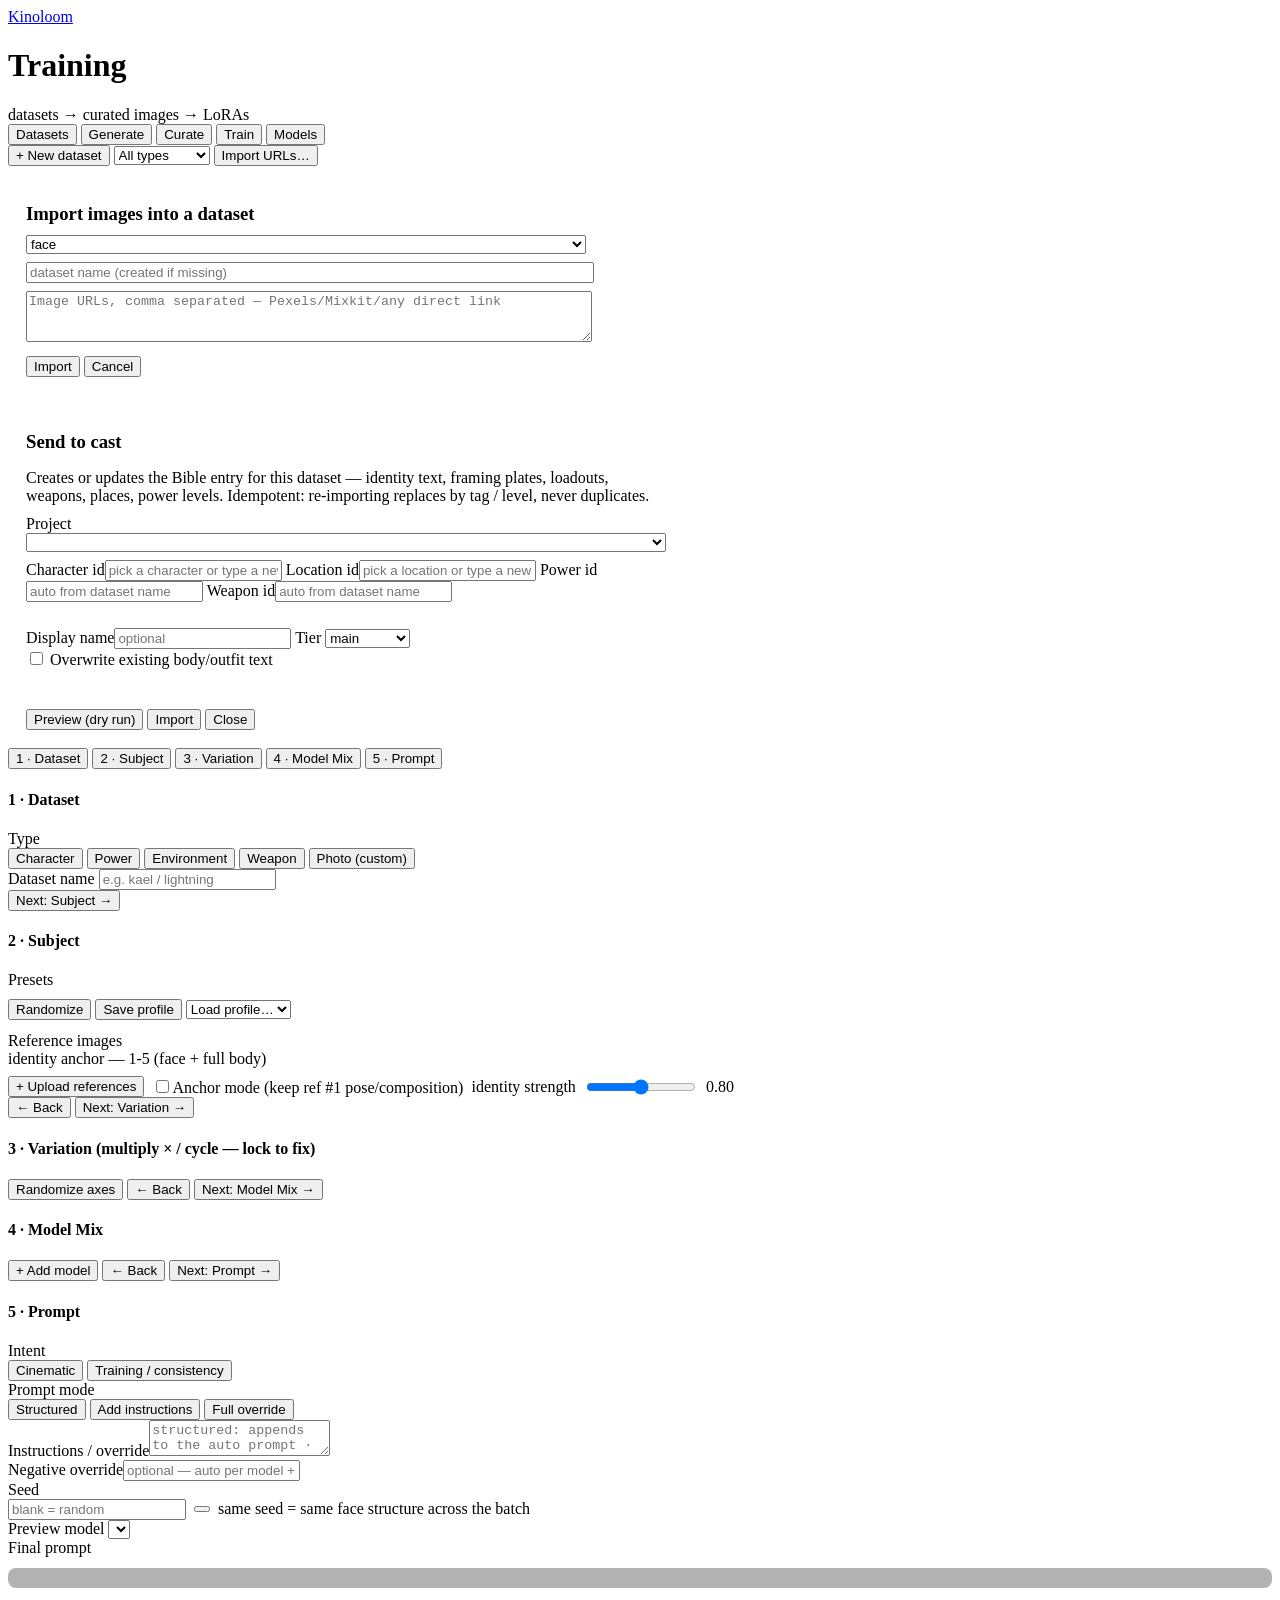
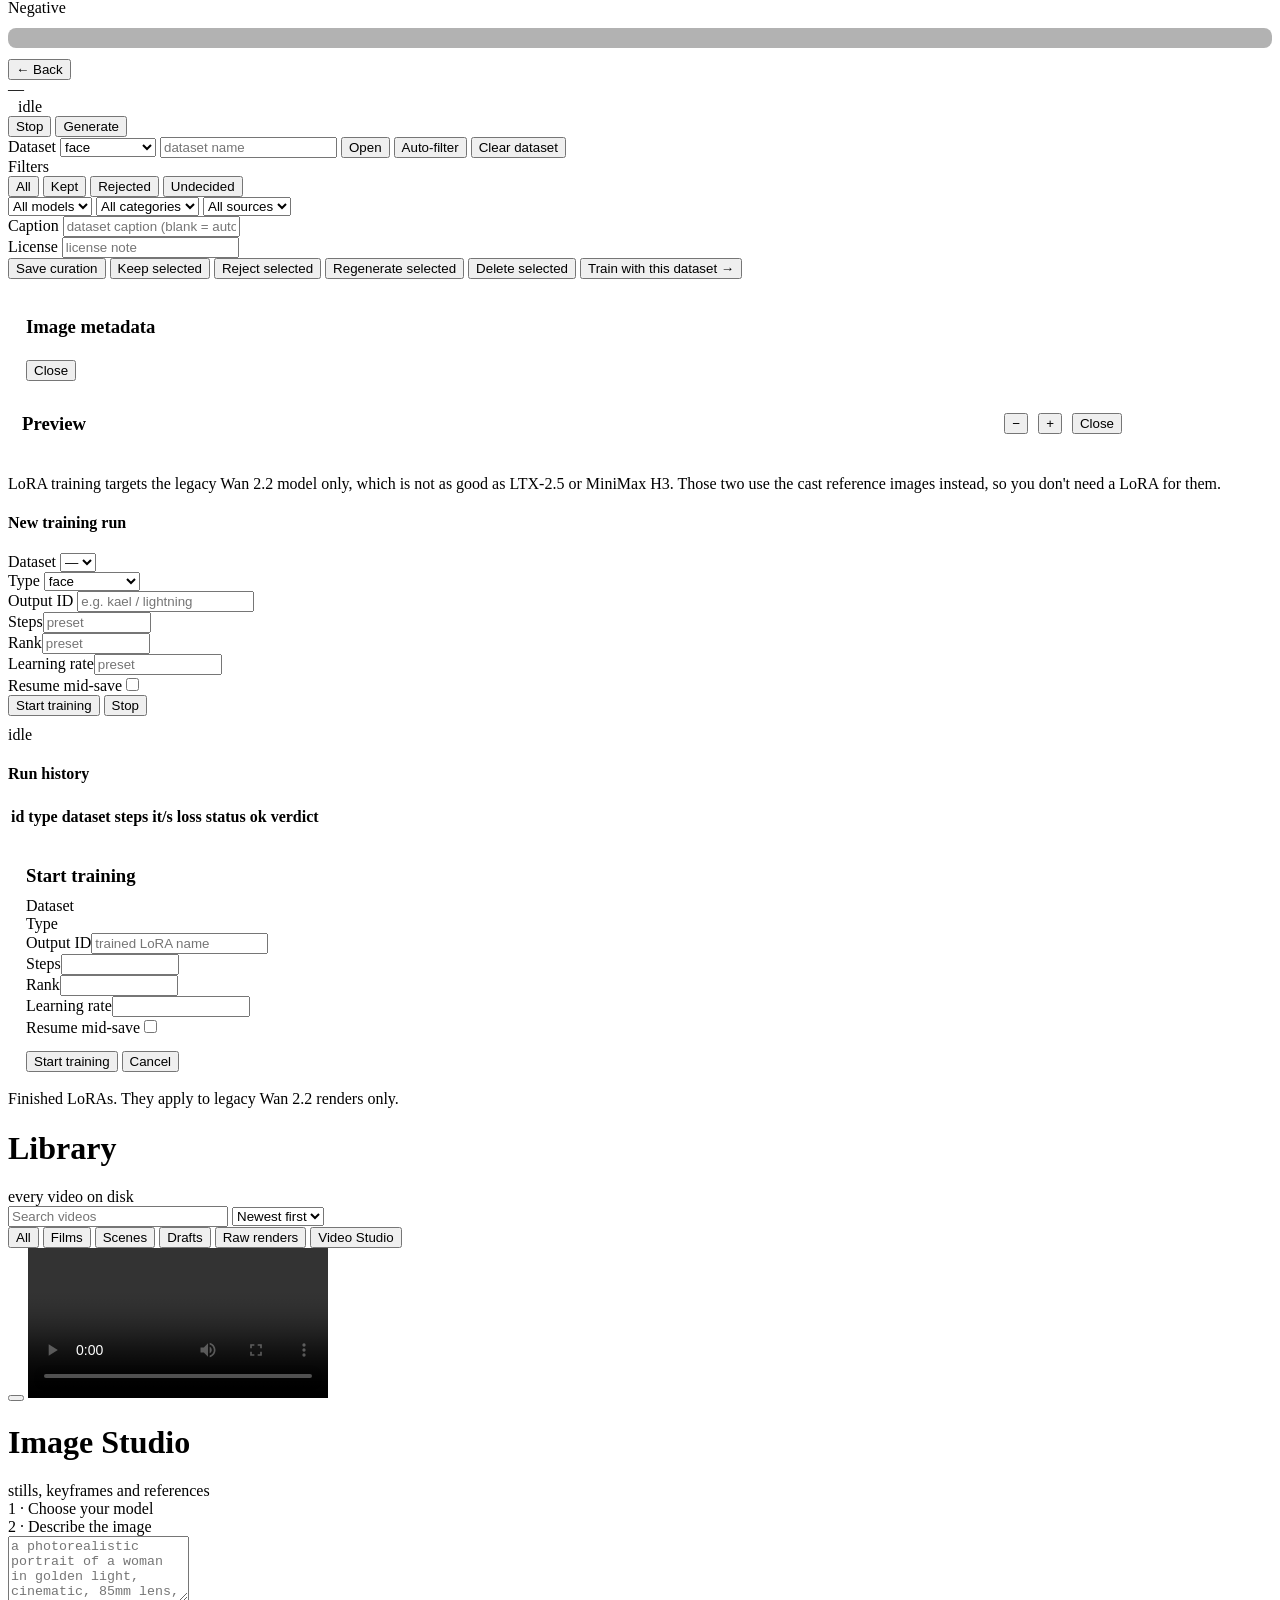
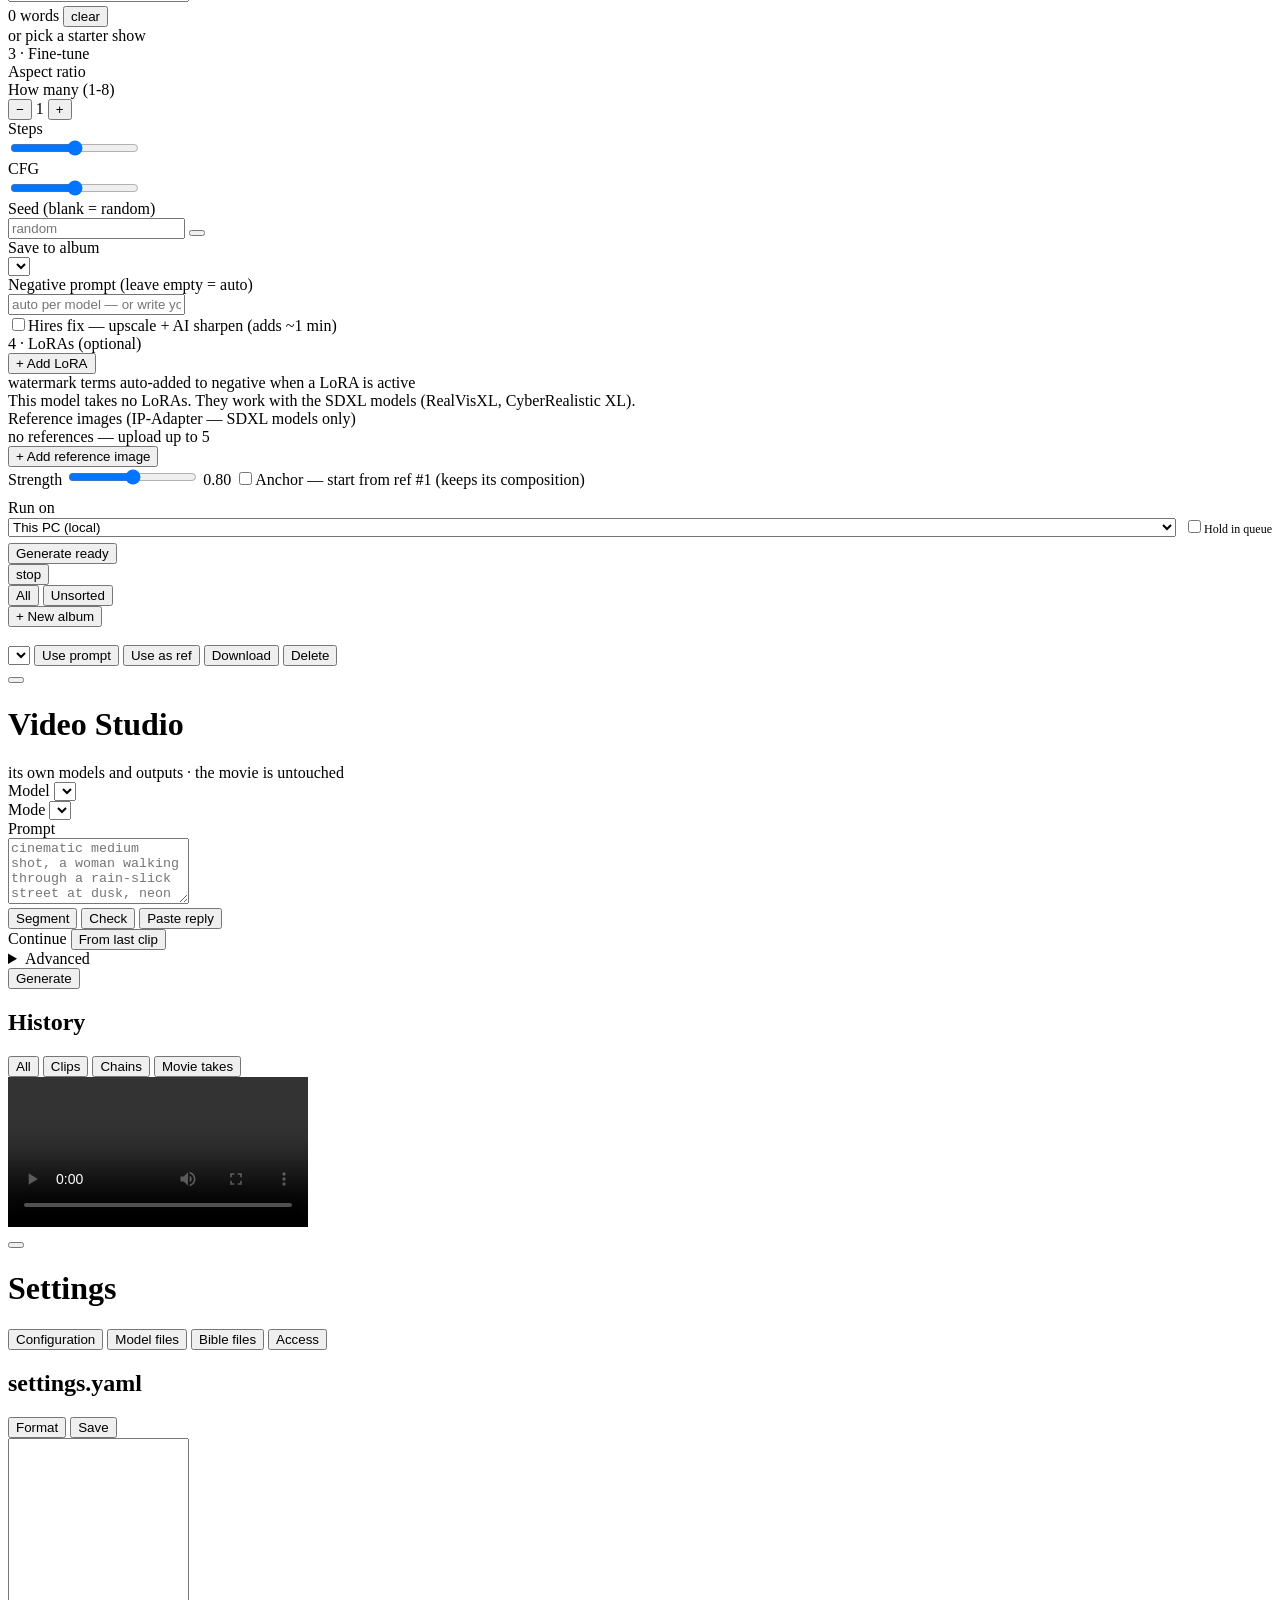
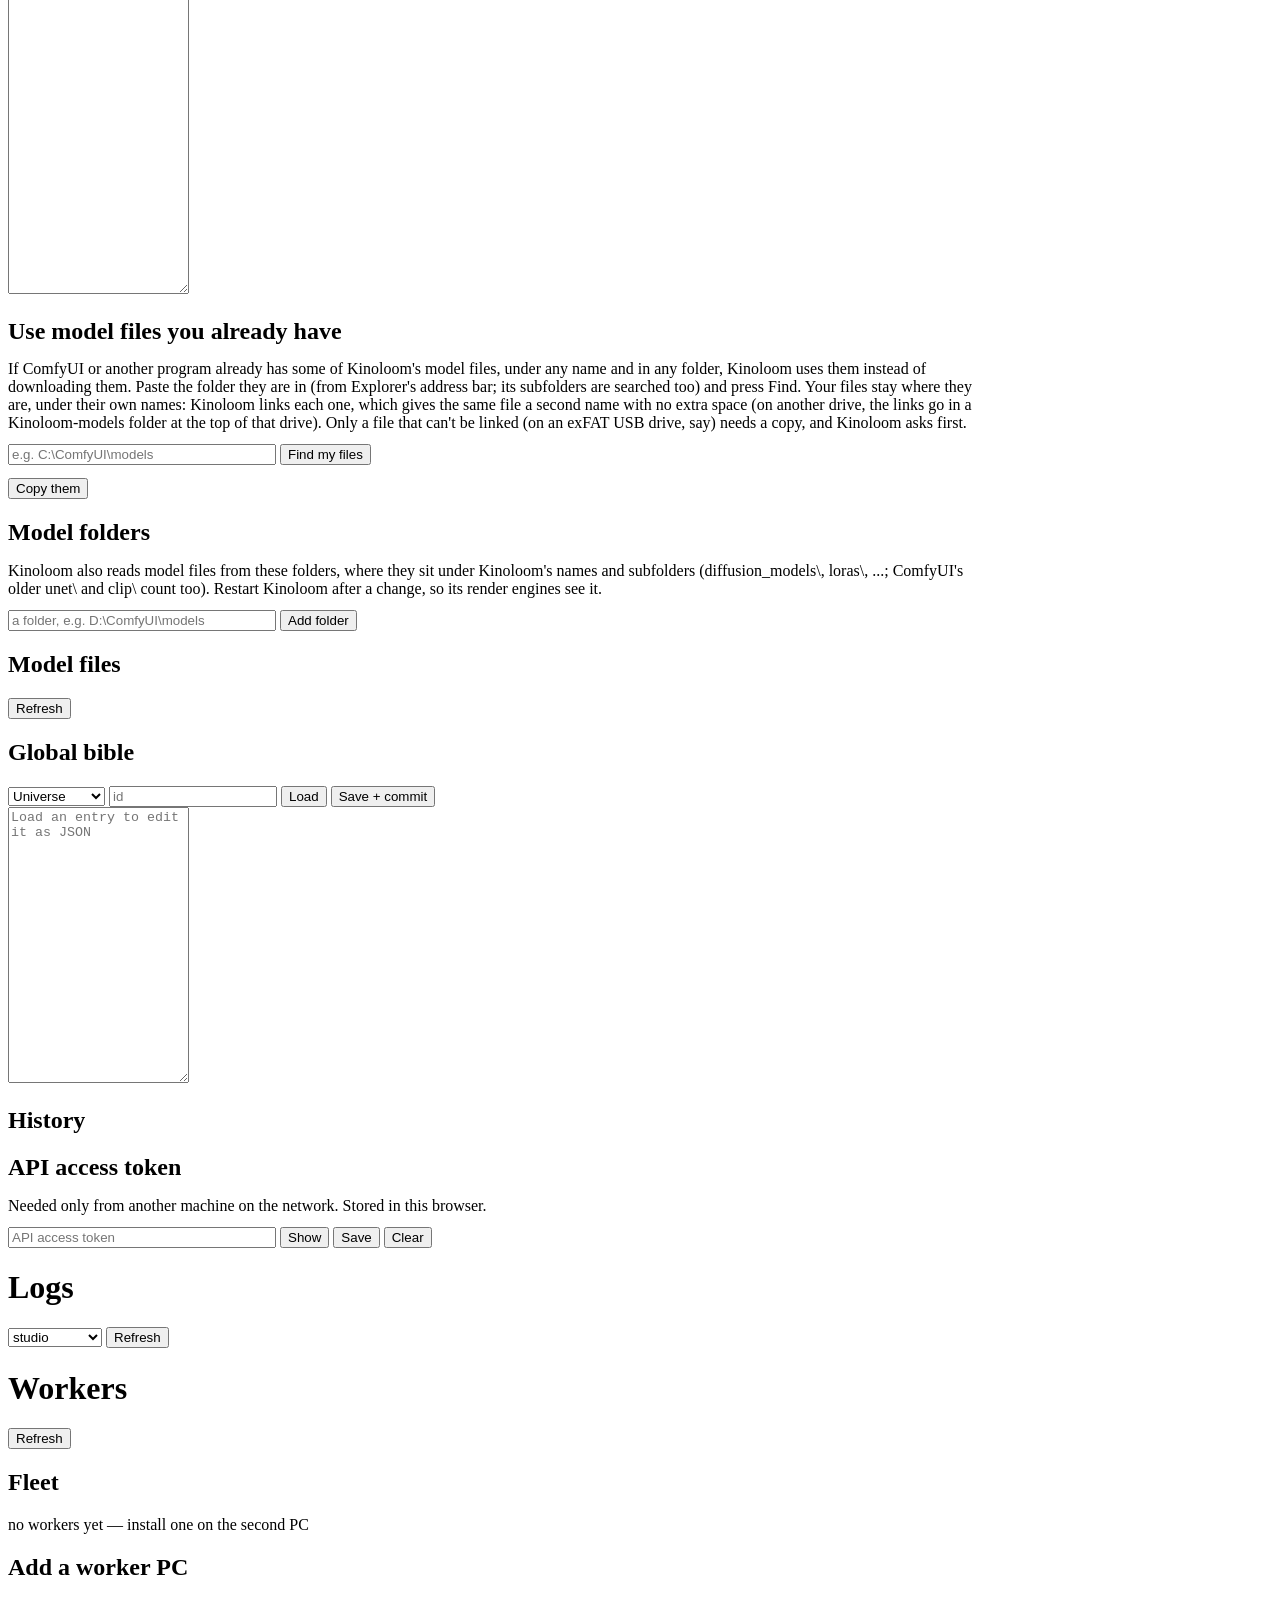
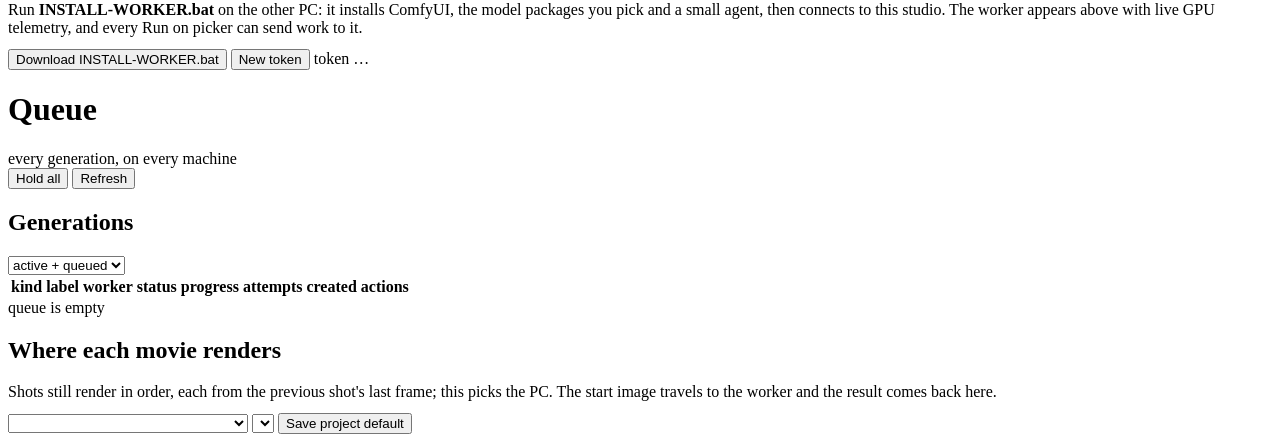
==== commit 2964f515: "feat(install): report failures, reuse model files, check the GPU INSTALL.bat installs everything but" ====
--- a/tool/static/index.html
+++ b/tool/static/index.html
@@ -724,6 +724,7 @@
         <h1>Settings</h1>
         <div class="seg" id="set-tabs">
           <button class="on" type="button" data-pane="config">Configuration</button>
+          <button type="button" data-pane="models">Model files</button>
           <button type="button" data-pane="bible">Bible files</button>
           <button type="button" data-pane="access">Access</button>
         </div>
@@ -738,6 +739,43 @@
             <button class="btn small primary" id="btn-settings-save" type="button">Save</button>
           </div>
           <textarea id="settings-yaml" class="mono code-area" rows="30" spellcheck="false"></textarea>
+        </div>
+      </div>
+
+      <div class="set-pane hidden" data-pane="models">
+        <div class="card" style="max-width:980px">
+          <div class="card-head"><h2>Use model files you already have</h2></div>
+          <p class="muted small" style="margin:-4px 0 12px">If ComfyUI or another program already has some of Kinoloom's model files, under any name and in any folder, Kinoloom uses them instead of downloading them. Paste the folder they are in (from Explorer's address bar; its subfolders are searched too) and press Find. Your files stay where they are, under their own names: Kinoloom links each one, which gives the same file a second name with no extra space (on another drive, the links go in a Kinoloom-models folder at the top of that drive). Only a file that can't be linked (on an exFAT USB drive, say) needs a copy, and Kinoloom asks first.</p>
+          <div class="ctl-row">
+            <input id="mf-find-input" type="text" placeholder="e.g. C:\ComfyUI\models" style="flex:1;min-width:260px" spellcheck="false" autocomplete="off">
+            <button class="btn primary" id="btn-mf-find" type="button">Find my files</button>
+          </div>
+          <div id="mf-job" class="hidden" style="margin-top:12px">
+            <div class="ctl-row small"><span class="pill" id="mf-job-state"></span><span class="muted" id="mf-job-sum"></span></div>
+            <pre id="mf-job-log" class="mono small log-box" style="margin-top:8px;max-height:220px"></pre>
+            <div id="mf-copy" class="ctl-row small hidden" style="margin-top:8px">
+              <span id="mf-copy-text"></span>
+              <button class="btn small" id="btn-mf-copy" type="button">Copy them</button>
+            </div>
+          </div>
+        </div>
+        <div class="card" style="max-width:980px">
+          <div class="card-head"><h2>Model folders</h2></div>
+          <p class="muted small" style="margin:-4px 0 12px">Kinoloom also reads model files from these folders, where they sit under Kinoloom's names and subfolders (<span class="mono">diffusion_models\</span>, <span class="mono">loras\</span>, ...; ComfyUI's older <span class="mono">unet\</span> and <span class="mono">clip\</span> count too). Restart Kinoloom after a change, so its render engines see it.</p>
+          <div id="mf-folders" class="small"></div>
+          <div class="ctl-row" style="margin-top:10px">
+            <input id="mf-folder-input" type="text" placeholder="a folder, e.g. D:\ComfyUI\models" style="flex:1;min-width:260px" spellcheck="false" autocomplete="off">
+            <button class="btn" id="btn-mf-folder-add" type="button">Add folder</button>
+          </div>
+        </div>
+        <div class="card" style="max-width:980px">
+          <div class="card-head">
+            <h2>Model files</h2>
+            <span class="head-meta muted small" id="mf-summary"></span>
+            <span class="spacer"></span>
+            <button class="btn small" id="btn-mf-refresh" type="button">Refresh</button>
+          </div>
+          <div class="table-wrap"><table class="table" id="mf-table"></table></div>
         </div>
       </div>
 
@@ -890,8 +928,8 @@
 });
 </script>
 <script src="/static/js/shell.js?v=2"></script>
-<script src="/static/js/model-catalog.js?v=3"></script>
-<script src="/static/app.js?v=20261025g"></script>
+<script src="/static/js/model-catalog.js?v=4"></script>
+<script src="/static/app.js?v=20261026e"></script>
 <script src="/static/js/workers-page.js?v=9"></script>
 <script src="/static/js/queue-page.js?v=9"></script>
 </body>
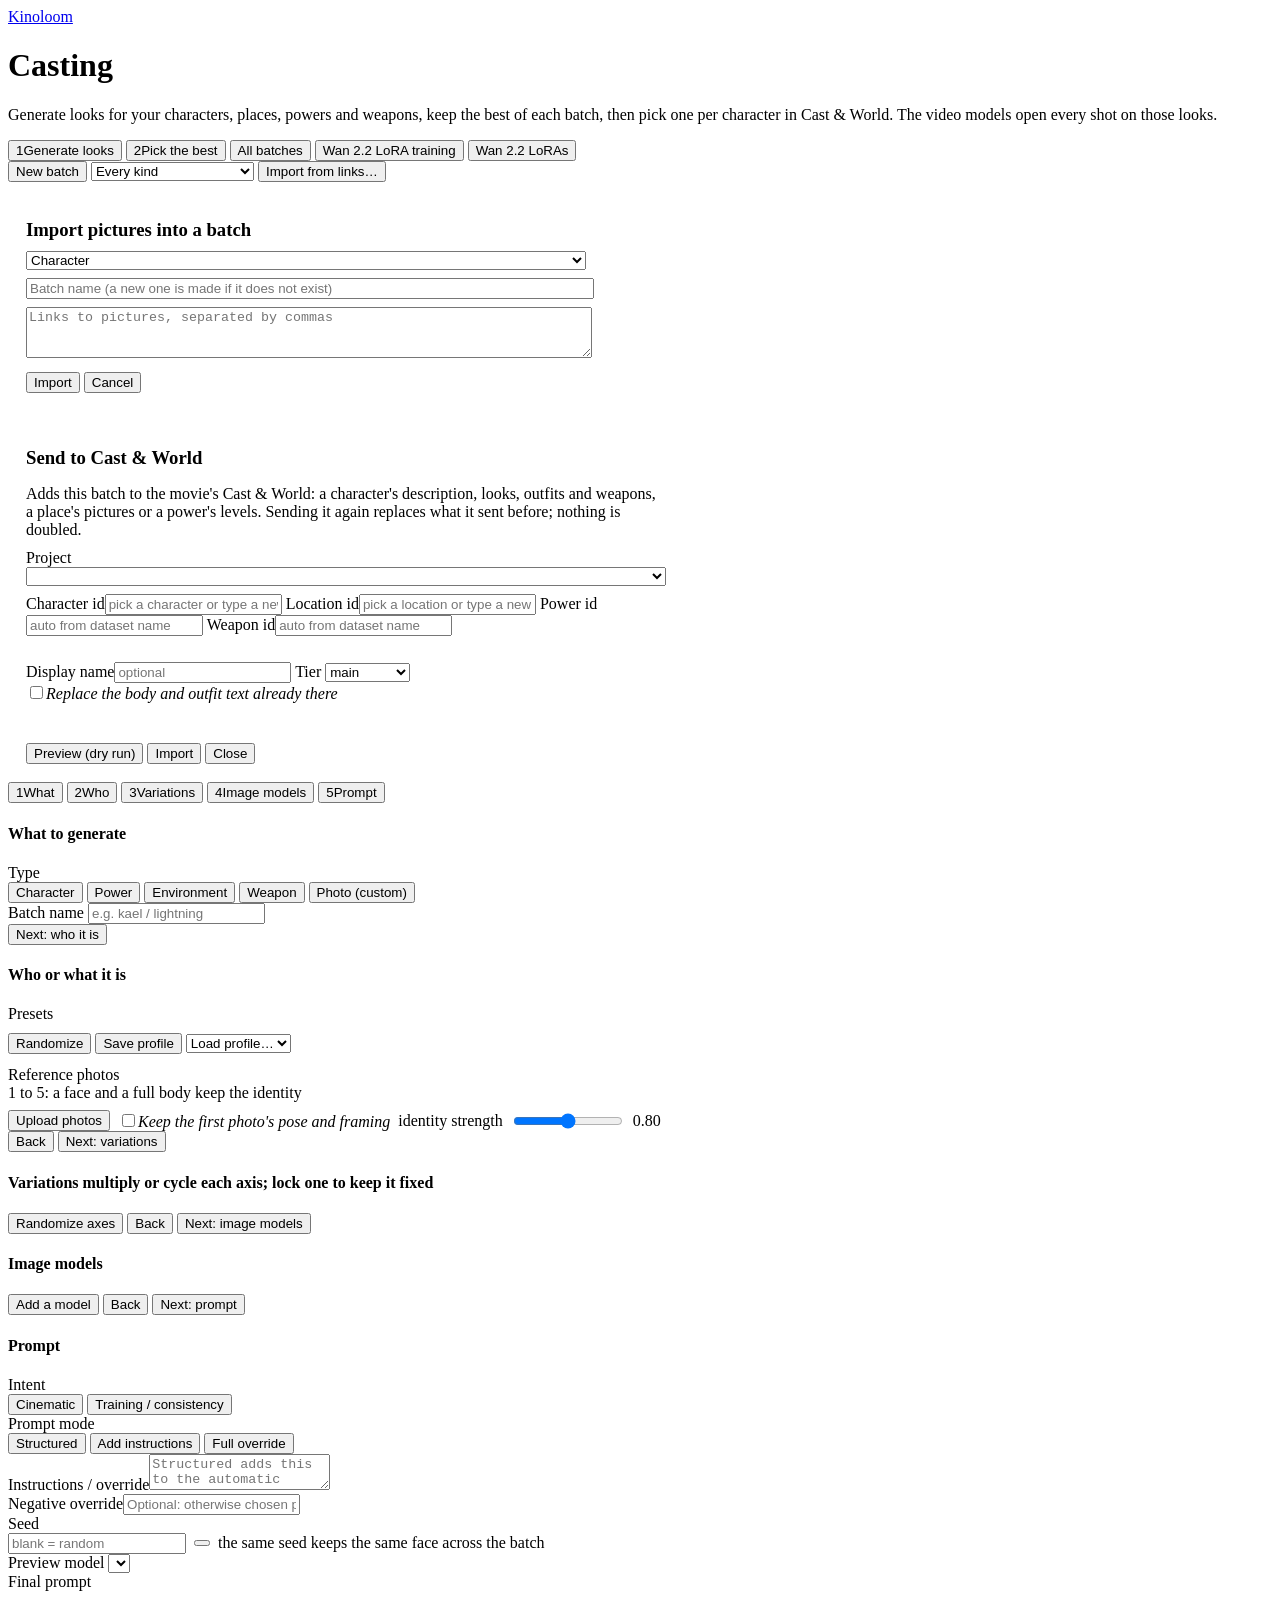
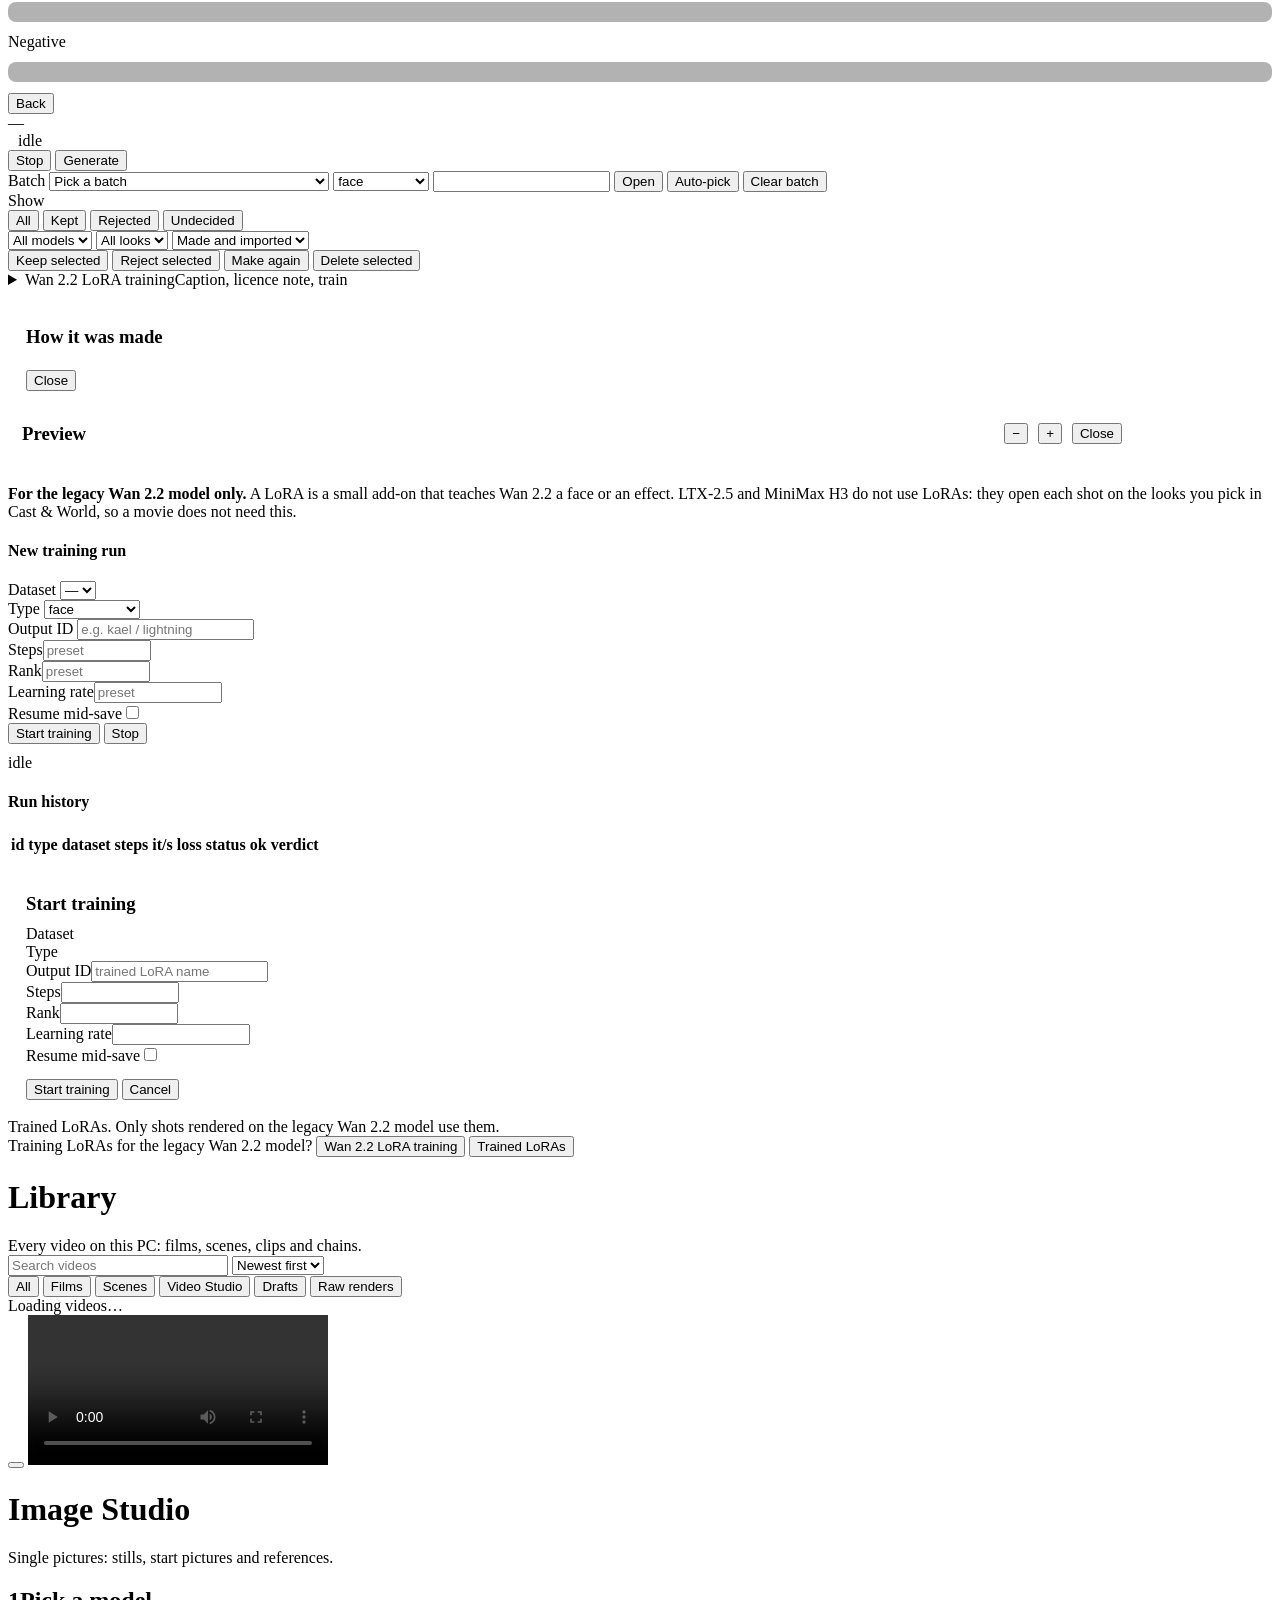
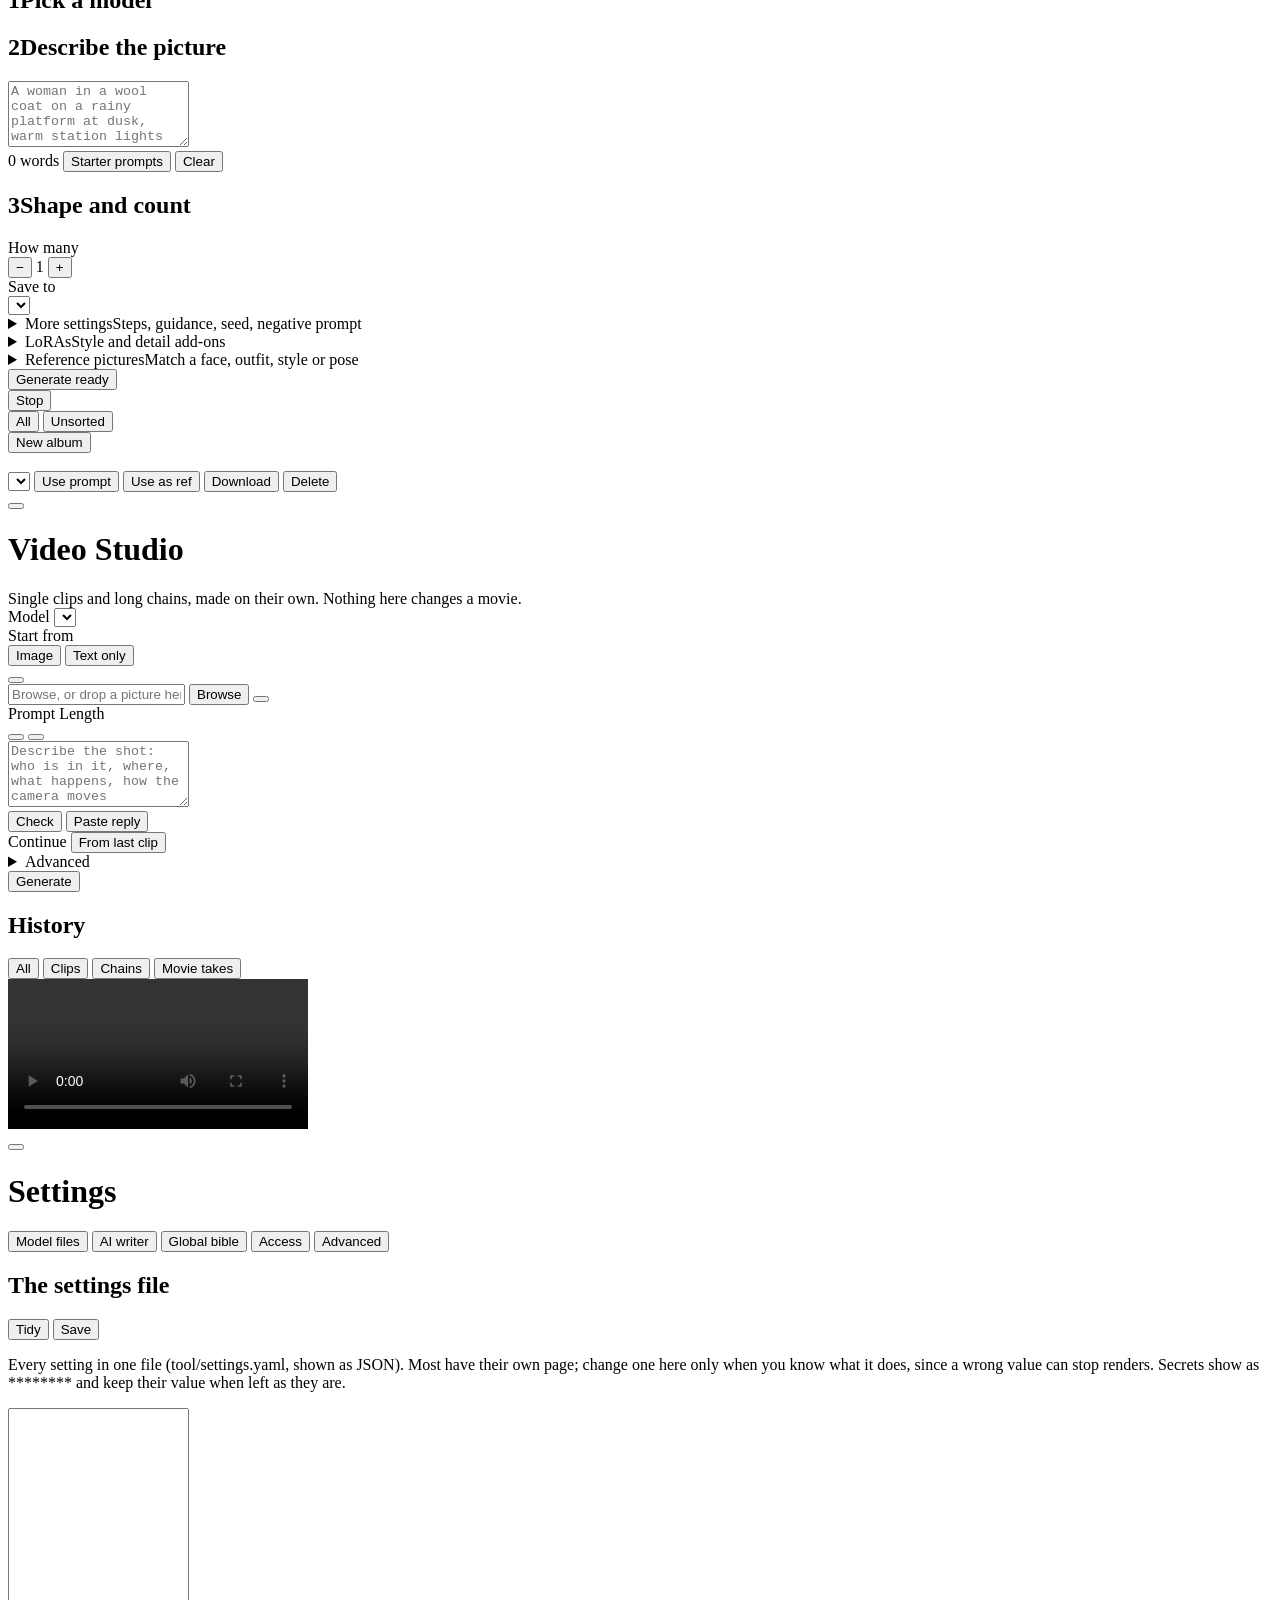
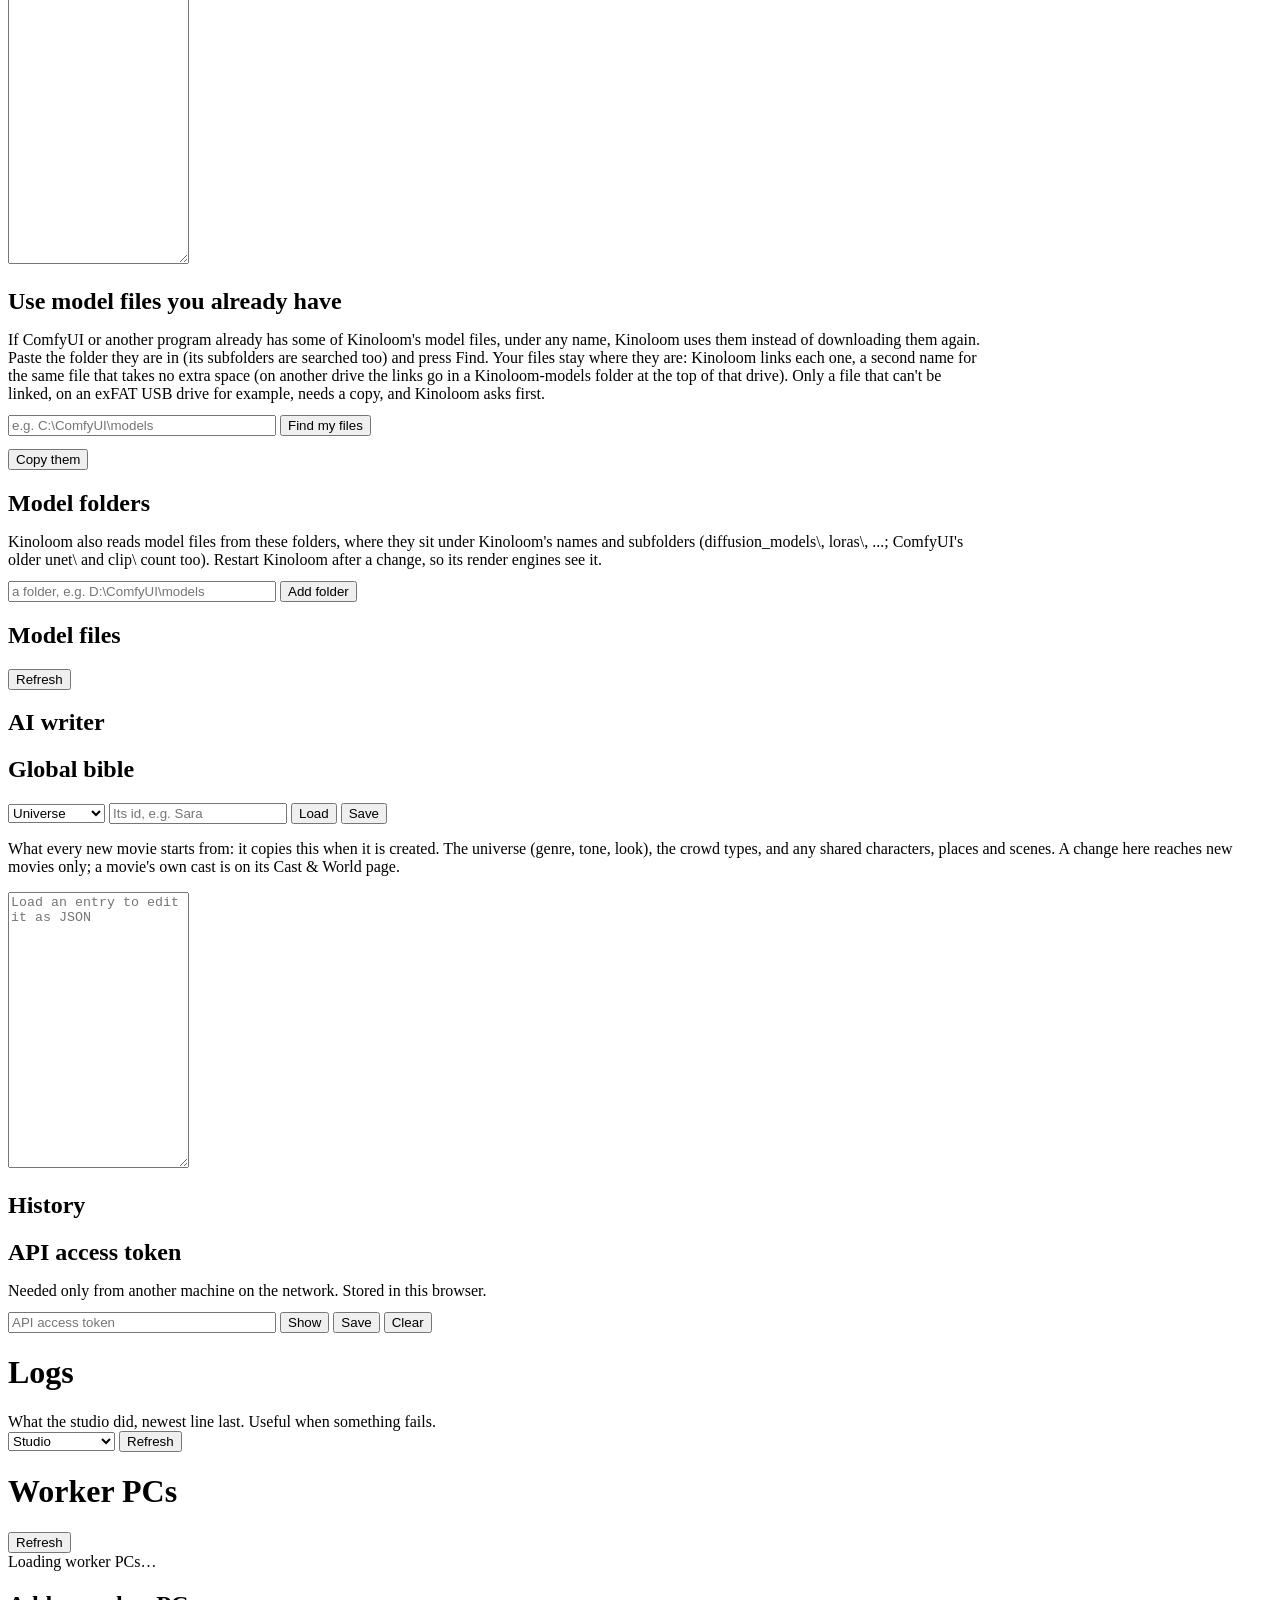
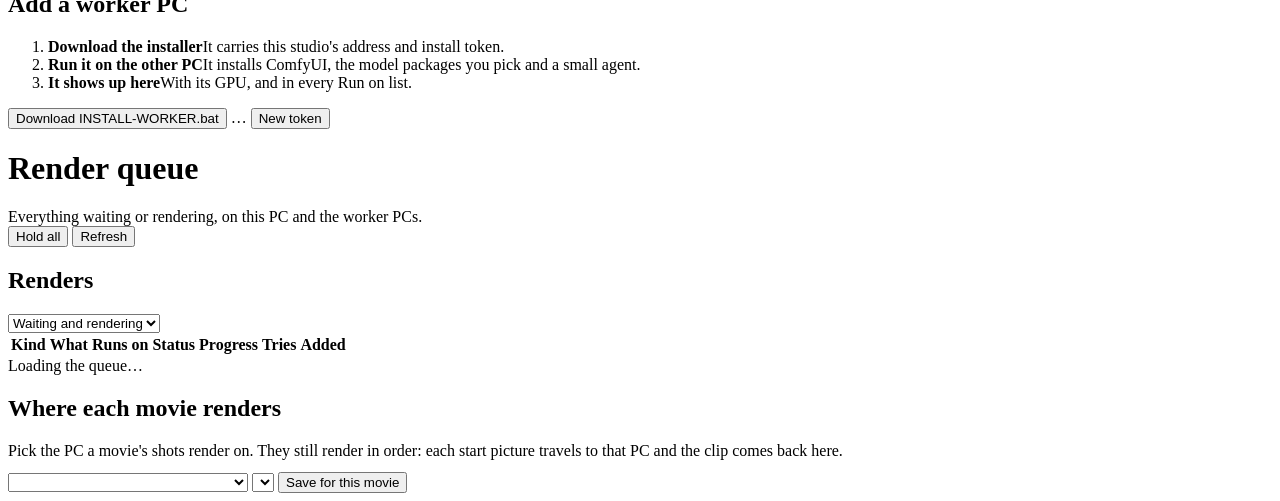
==== commit f8998244: "feat(movie): write with any AI and keep the cast The movie pipeline: - LTX-2.5 and MiniMax H3 shots " ====
--- a/tool/static/index.html
+++ b/tool/static/index.html
@@ -5,76 +5,80 @@
 <meta name="viewport" content="width=device-width, initial-scale=1.0">
 <title>Studio — Kinoloom</title>
 <link rel="icon" href="data:,">
-<link rel="stylesheet" href="/static/slate.css?v=4">
-<link rel="stylesheet" href="/static/styles.css?v=17">
+<link rel="stylesheet" href="/static/slate.css?v=9">
+<link rel="stylesheet" href="/static/styles.css?v=36">
 </head>
 <body>
 <div class="app">
 
   <aside class="side">
-    <a class="brand" href="/project" title="Kinoloom">
-      <div class="brand-mark" data-icon="clapper-play"></div>
-      <div class="brand-name">Kinoloom</div>
+    <a class="brand" href="/project#overview" title="Kinoloom">
+      <span class="brand-mark" data-icon="reel"></span>
+      <span class="brand-name">Kinoloom</span>
     </a>
-    <nav id="nav"></nav>
-    <div class="side-foot" id="side-gpu"></div>
+    <div id="studio-switch"></div>
+    <div id="proj-slot"></div>
+    <nav id="nav" aria-label="Pages"></nav>
+    <div class="dock" id="dock"></div>
   </aside>
 
   <main class="content">
 
-    <!-- ============================== TRAINING ============================= -->
-    <div id="page-training" class="page">
-      <div class="page-head">
-        <h1>Training</h1>
-        <span class="head-meta">datasets → curated images → LoRAs</span>
-      </div>
+    <!-- ============================== CASTING ============================== -->
+    <div id="page-casting" class="page">
+      <header class="page-intro">
+        <div class="pi-text"><h1>Casting</h1>
+          <p>Generate looks for your characters, places, powers and weapons, keep the best of each batch, then
+            pick one per character in Cast &amp; World. The video models open every shot on those looks.</p></div>
+      </header>
       <div class="ds-tabs" id="train-tabs">
-        <button class="ds-tab active" data-pane="datasets">Datasets</button>
-        <button class="ds-tab" data-pane="generate">Generate</button>
-        <button class="ds-tab" data-pane="curate">Curate</button>
-        <button class="ds-tab" data-pane="train">Train</button>
-        <button class="ds-tab" data-pane="models">Models</button>
-      </div>
-
-      <!-- ============ DATASETS ============ -->
-      <div class="ds-pane active" id="pane-datasets">
+        <button class="ds-tab active" data-pane="generate"><span class="ds-n">1</span>Generate looks</button>
+        <button class="ds-tab" data-pane="curate"><span class="ds-n">2</span>Pick the best</button>
+        <button class="ds-tab" data-pane="datasets">All batches</button>
+        <button class="ds-tab legacy-tab" data-pane="train">Wan 2.2 LoRA training</button>
+        <button class="ds-tab legacy-tab" data-pane="models">Wan 2.2 LoRAs</button>
+      </div>
+
+      <!-- ============ BATCHES ============ -->
+      <div class="ds-pane" id="pane-datasets">
         <div class="ds-toolbar">
-          <button class="ds-btn primary" id="ds-new-dataset">+ New dataset</button>
-          <select id="ds-filter-type">
-            <option value="">All types</option>
-            <option value="face">face</option>
-            <option value="power">power</option>
-            <option value="environment">environment</option>
-            <option value="anatomy">anatomy</option>
-            <option value="quality">quality</option>
+          <button class="ds-btn primary" id="ds-new-dataset" type="button">New batch</button>
+          <select id="ds-filter-type" aria-label="Kind">
+            <option value="">Every kind</option>
+            <option value="face">Characters</option>
+            <option value="environment">Places</option>
+            <option value="power">Powers</option>
+            <option value="weapon">Weapons</option>
+            <option value="anatomy">Anatomy LoRA (legacy)</option>
+            <option value="quality">Quality LoRA (legacy)</option>
           </select>
-          <button class="ds-btn" id="ds-import-urls">Import URLs…</button>
+          <button class="ds-btn" id="ds-import-urls" type="button">Import from links…</button>
           <span class="ds-meta-txt" id="ds-total"></span>
         </div>
         <div id="ds-grid" class="ds-grid"></div>
 
         <div class="ds-player-modal hidden" id="ds-import-modal">
           <div class="ds-card" style="width:min(560px,94vw);padding:18px">
-            <h3 style="margin-bottom:10px">Import images into a dataset</h3>
-            <select id="ds-imp-type" style="width:100%;margin-bottom:8px">
-              <option value="face">face</option><option value="power">power</option>
-              <option value="environment">environment</option>
-              <option value="anatomy">anatomy</option><option value="quality">quality</option>
+            <h3 style="margin-bottom:10px">Import pictures into a batch</h3>
+            <select id="ds-imp-type" style="width:100%;margin-bottom:8px" aria-label="Kind">
+              <option value="face">Character</option><option value="environment">Place</option>
+              <option value="power">Power</option><option value="weapon">Weapon</option>
+              <option value="anatomy">Anatomy LoRA (legacy)</option><option value="quality">Quality LoRA (legacy)</option>
             </select>
-            <input id="ds-imp-name" placeholder="dataset name (created if missing)" style="width:100%;margin-bottom:8px">
+            <input id="ds-imp-name" placeholder="Batch name (a new one is made if it does not exist)" style="width:100%;margin-bottom:8px">
             <textarea id="ds-imp-urls" class="mono" rows="3" spellcheck="false"
-              placeholder="Image URLs, comma separated — Pexels/Mixkit/any direct link" style="width:100%;margin-bottom:10px"></textarea>
+              placeholder="Links to pictures, separated by commas" style="width:100%;margin-bottom:10px"></textarea>
             <div class="ds-actions">
-              <button class="ds-btn primary" id="ds-imp-go">Import</button>
-              <button class="ds-btn" id="ds-imp-close">Cancel</button>
+              <button class="ds-btn primary" id="ds-imp-go" type="button">Import</button>
+              <button class="ds-btn" id="ds-imp-close" type="button">Cancel</button>
             </div>
           </div>
         </div>
 
         <div class="ds-player-modal hidden" id="ds-cast-modal">
           <div class="ds-card" style="width:min(640px,94vw);padding:18px">
-            <h3 style="margin-bottom:4px" id="dsc-title">Send to cast</h3>
-            <p class="small muted" style="margin-bottom:10px">Creates or updates the Bible entry for this dataset — identity text, framing plates, loadouts, weapons, places, power levels. Idempotent: re-importing replaces by tag / level, never duplicates.</p>
+            <h3 style="margin-bottom:4px" id="dsc-title">Send to Cast &amp; World</h3>
+            <p class="small muted" style="margin-bottom:10px">Adds this batch to the movie&apos;s Cast &amp; World: a character&apos;s description, looks, outfits and weapons, a place&apos;s pictures or a power&apos;s levels. Sending it again replaces what it sent before; nothing is doubled.</p>
             <label class="studio-field">Project
               <select id="dsc-proj" style="width:100%"></select></label>
             <div class="studio-row" style="margin-top:8px">
@@ -95,7 +99,7 @@
                   <option value="recurring">recurring</option>
                 </select></label>
             </div>
-            <label class="toggle" style="margin-top:8px" data-tip="Replace the existing body/outfit text with this batch's identity"><input type="checkbox" id="dsc-overwrite"> Overwrite existing body/outfit text</label>
+            <label class="toggle" style="margin-top:8px" data-tip="Replace the existing body/outfit text with this batch's identity"><input type="checkbox" id="dsc-overwrite"><span></span><em>Replace the body and outfit text already there</em></label>
             <input type="hidden" id="dsc-type"><input type="hidden" id="dsc-name">
             <div id="dsc-summary" class="small" style="margin-top:10px;min-height:18px"></div>
             <div class="ds-actions" style="margin-top:12px">
@@ -108,17 +112,17 @@
       </div>
 
       <!-- ============ GENERATE (wizard) ============ -->
-      <div class="ds-pane" id="pane-generate">
-        <div class="ds-tabs" id="wiz-steps-tabs">
-          <button class="ds-tab active" data-step="1">1 · Dataset</button>
-          <button class="ds-tab" data-step="2">2 · Subject</button>
-          <button class="ds-tab" data-step="3">3 · Variation</button>
-          <button class="ds-tab" data-step="4">4 · Model Mix</button>
-          <button class="ds-tab" data-step="5">5 · Prompt</button>
+      <div class="ds-pane active" id="pane-generate">
+        <div class="wiz-steps" id="wiz-steps-tabs">
+          <button class="ds-tab active" data-step="1"><span class="ds-n">1</span>What</button>
+          <button class="ds-tab" data-step="2"><span class="ds-n">2</span>Who</button>
+          <button class="ds-tab" data-step="3"><span class="ds-n">3</span>Variations</button>
+          <button class="ds-tab" data-step="4"><span class="ds-n">4</span>Image models</button>
+          <button class="ds-tab" data-step="5"><span class="ds-n">5</span>Prompt</button>
         </div>
 
         <div class="ds-group" id="wiz-step1">
-          <h4>1 · Dataset</h4>
+          <h4>What to generate</h4>
           <div class="ds-group-row">
             <label>Type</label>
             <div class="ds-seg" id="wiz-type-seg">
@@ -130,7 +134,7 @@
             </div>
           </div>
           <div class="ds-group-row">
-            <label>Dataset name</label>
+            <label>Batch name</label>
             <input id="wiz-name" placeholder="e.g. kael / lightning" style="flex:1">
             <span class="ds-meta-txt" id="wiz-existing"></span>
           </div>
@@ -138,11 +142,11 @@
             <label></label>
             <span class="ds-meta-txt" id="wiz-mode-note"></span>
           </div>
-          <div class="ds-actions"><button class="ds-btn primary" id="wiz-next1">Next: Subject →</button></div>
+          <div class="ds-actions"><button class="ds-btn primary" id="wiz-next1">Next: who it is</button></div>
         </div>
 
         <div class="ds-group hidden" id="wiz-step2">
-          <h4>2 · Subject</h4>
+          <h4>Who or what it is</h4>
           <div class="ds-group-row" style="margin-bottom:10px">
             <label>Presets</label>
             <div class="ds-chip-row" id="wiz-preset-cards"></div>
@@ -155,13 +159,13 @@
           </div>
           <div id="wiz-subject"></div>
           <div class="ds-group-row" style="margin-top:12px">
-            <label>Reference images<br><span class="ds-meta-txt">identity anchor — 1-5 (face + full body)</span></label>
+            <label>Reference photos<br><span class="ds-meta-txt">1 to 5: a face and a full body keep the identity</span></label>
             <div style="flex:1">
               <div id="wiz-refs" class="ds-chip-row"></div>
               <div style="display:flex;gap:8px;align-items:center;margin-top:8px;flex-wrap:wrap">
-                <button class="ds-btn tiny" id="wiz-ref-add">+ Upload references</button>
+                <button class="ds-btn tiny" id="wiz-ref-add">Upload photos</button>
                 <input type="file" id="wiz-ref-file" accept="image/*" multiple hidden>
-                <label class="toggle"><input type="checkbox" id="wiz-ref-anchor"><span>Anchor mode (keep ref #1 pose/composition)</span></label>
+                <label class="toggle"><input type="checkbox" id="wiz-ref-anchor"><span></span><em>Keep the first photo&apos;s pose and framing</em></label>
                 <span class="ds-meta-txt">identity strength</span>
                 <input type="range" id="wiz-ref-str" min="0.1" max="1.5" step="0.05" value="0.8" style="width:110px">
                 <span class="ds-meta-txt" id="wiz-ref-str-val">0.80</span>
@@ -169,33 +173,33 @@
             </div>
           </div>
           <div class="ds-actions">
-            <button class="ds-btn" id="wiz-back1">&larr; Back</button>
-            <button class="ds-btn primary" id="wiz-next2">Next: Variation →</button>
+            <button class="ds-btn" id="wiz-back1">Back</button>
+            <button class="ds-btn primary" id="wiz-next2">Next: variations</button>
           </div>
         </div>
 
         <div class="ds-group hidden" id="wiz-step3">
-          <h4>3 · Variation <span class="ds-meta-txt">(multiply × / cycle — lock to fix)</span></h4>
+          <h4>Variations <span class="ds-meta-txt">multiply or cycle each axis; lock one to keep it fixed</span></h4>
           <div id="wiz-variation"></div>
           <div class="ds-actions">
             <button class="ds-btn tiny" id="wiz-randomize-axes"><span data-icon="refresh"></span> Randomize axes</button>
-            <button class="ds-btn" id="wiz-back2">&larr; Back</button>
-            <button class="ds-btn primary" id="wiz-next3">Next: Model Mix →</button>
+            <button class="ds-btn" id="wiz-back2">Back</button>
+            <button class="ds-btn primary" id="wiz-next3">Next: image models</button>
           </div>
         </div>
 
         <div class="ds-group hidden" id="wiz-step4">
-          <h4>4 · Model Mix <span class="ds-meta-txt" id="wiz-mix-total"></span></h4>
+          <h4>Image models <span class="ds-meta-txt" id="wiz-mix-total"></span></h4>
           <div id="wiz-models"></div>
           <div class="ds-actions">
-            <button class="ds-btn" id="wiz-add-model">+ Add model</button>
-            <button class="ds-btn" id="wiz-back3">&larr; Back</button>
-            <button class="ds-btn primary" id="wiz-next4">Next: Prompt →</button>
+            <button class="ds-btn" id="wiz-add-model">Add a model</button>
+            <button class="ds-btn" id="wiz-back3">Back</button>
+            <button class="ds-btn primary" id="wiz-next4">Next: prompt</button>
           </div>
         </div>
 
         <div class="ds-group hidden" id="wiz-step5">
-          <h4>5 · Prompt</h4>
+          <h4>Prompt</h4>
           <div class="ds-group-row"><label>Intent</label>
             <div class="ds-seg" id="wiz-intent-seg">
               <button data-intent="cinematic" class="on">Cinematic</button>
@@ -209,13 +213,13 @@
               <button data-pm="override">Full override</button>
             </div>
           </div>
-          <div class="ds-group-row"><label>Instructions / override</label><textarea id="wiz-custom-prompt" class="mono" rows="2" placeholder="structured: appends to the auto prompt · override: replaces it entirely"></textarea></div>
-          <div class="ds-group-row"><label>Negative override</label><input id="wiz-custom-negative" placeholder="optional — auto per model + LoRA otherwise" style="flex:1"></div>
+          <div class="ds-group-row"><label>Instructions / override</label><textarea id="wiz-custom-prompt" class="mono" rows="2" placeholder="Structured adds this to the automatic prompt; Full override replaces it"></textarea></div>
+          <div class="ds-group-row"><label>Negative override</label><input id="wiz-custom-negative" placeholder="Optional: otherwise chosen per model" style="flex:1"></div>
           <div class="ds-group-row"><label>Seed</label>
             <div style="display:flex;gap:8px;align-items:center">
               <input id="wiz-seed" type="number" placeholder="blank = random" style="width:170px">
               <button class="ds-btn tiny" id="wiz-seed-dice" title="randomize"><span data-icon="refresh"></span></button>
-              <span class="ds-meta-txt">same seed = same face structure across the batch</span>
+              <span class="ds-meta-txt">the same seed keeps the same face across the batch</span>
             </div>
           </div>
           <div class="ds-group-row"><label>Preview model</label>
@@ -224,7 +228,7 @@
           <div class="ds-group-row"><label>Final prompt</label><pre id="wiz-prompt-preview" class="mono" style="flex:1;background:rgba(0,0,0,.3);border:1px solid var(--line);border-radius:8px;padding:10px;font-size:11px;max-height:180px;overflow:auto;white-space:pre-wrap"></pre></div>
           <div class="ds-group-row"><label>Negative</label><pre id="wiz-neg-preview" class="mono" style="flex:1;background:rgba(0,0,0,.3);border:1px solid var(--line);border-radius:8px;padding:10px;font-size:11px;max-height:120px;overflow:auto;white-space:pre-wrap"></pre></div>
           <div class="ds-actions">
-            <button class="ds-btn" id="wiz-back4">&larr; Back</button>
+            <button class="ds-btn" id="wiz-back4">Back</button>
           </div>
         </div>
 
@@ -235,7 +239,7 @@
             <span class="ds-meta-txt" id="wiz-progress-txt">idle</span>
           </div>
           <button class="ds-btn danger" id="wiz-stop">Stop</button>
-          <button class="ds-btn" id="wiz-sendcast" style="display:none" data-tip="Create/update the Bible entry for this dataset: identity text + framing plates + loadouts + weapons (character), place-tagged refs (environment), level-tagged refs (power), design refs (weapon). Same as the dataset card action.">Send to cast</button>
+          <button class="ds-btn" id="wiz-sendcast" style="display:none" data-tip="Add this batch to a movie&apos;s Cast &amp; World: a character&apos;s description, looks, outfits and weapons, a place&apos;s pictures, a power&apos;s levels.">Send to Cast &amp; World</button>
           <button class="ds-btn primary big" id="wiz-generate">Generate</button>
         </div>
       </div>
@@ -244,55 +248,66 @@
       <div class="ds-pane" id="pane-curate">
         <div class="ds-group">
           <div class="ds-group-row">
-            <label>Dataset</label>
-            <select id="cur-type">
+            <label for="cur-pick">Batch</label>
+            <select id="cur-pick" style="min-width:280px"><option value="">Pick a batch</option></select>
+            <!-- the open batch (set by the picker and by a batch card's Pick the best) -->
+            <select id="cur-type" class="hidden" aria-hidden="true">
               <option value="face">face</option><option value="power">power</option>
-              <option value="environment">environment</option>
+              <option value="environment">environment</option><option value="weapon">weapon</option>
               <option value="anatomy">anatomy</option><option value="quality">quality</option>
             </select>
-            <input id="cur-name" placeholder="dataset name">
-            <button class="ds-btn" id="btn-cur-load">Open</button>
-            <button class="ds-btn" id="btn-cur-autofilter">Auto-filter</button>
-            <button class="ds-btn danger" id="btn-cur-clear">Clear dataset</button>
+            <input id="cur-name" class="hidden" aria-hidden="true">
+            <button class="ds-btn hidden" id="btn-cur-load" type="button">Open</button>
+            <button class="ds-btn" id="btn-cur-autofilter" type="button" data-tip="Scores every picture of the batch and keeps the best ones">Auto-pick</button>
+            <span class="spacer"></span>
+            <button class="ds-btn danger" id="btn-cur-clear" type="button">Clear batch</button>
           </div>
           <div class="ds-group-row">
-            <label>Filters</label>
+            <label>Show</label>
             <div class="ds-seg" id="cur-filter-seg">
               <button class="on" data-f="all">All</button>
               <button data-f="kept">Kept</button>
               <button data-f="rejected">Rejected</button>
               <button data-f="pending">Undecided</button>
             </div>
-            <select id="cur-model-filter"><option value="">All models</option></select>
-            <select id="cur-cat-filter" data-tip="Group by category: one entry per wardrobe / weapon / identity plate — the matrix looks stay together"><option value="">All categories</option></select>
-            <select id="cur-source-filter">
-              <option value="">All sources</option>
-              <option value="generated">Generated</option>
+            <select id="cur-model-filter" aria-label="Model"><option value="">All models</option></select>
+            <select id="cur-cat-filter" aria-label="Look" data-tip="One entry per outfit, weapon or framing, so the looks of one set stay together"><option value="">All looks</option></select>
+            <select id="cur-source-filter" aria-label="Source">
+              <option value="">Made and imported</option>
+              <option value="generated">Made here</option>
               <option value="imported">Imported</option>
             </select>
           </div>
-          <div class="ds-group-row">
-            <label>Caption</label>
-            <input id="cur-caption" placeholder="dataset caption (blank = auto from Bible)" style="flex:1">
-          </div>
-          <div class="ds-group-row">
-            <label>License</label>
-            <input id="cur-license" placeholder="license note" style="flex:1">
-          </div>
           <div class="ds-actions">
-            <button class="ds-btn primary" id="btn-cur-save">Save curation</button>
-            <button class="ds-btn" id="btn-cur-keep-sel">Keep selected</button>
-            <button class="ds-btn" id="btn-cur-reject-sel">Reject selected</button>
-            <button class="ds-btn" id="btn-cur-regen-sel">Regenerate selected</button>
-            <button class="ds-btn danger" id="btn-del-selected">Delete selected</button>
+            <button class="ds-btn" id="btn-cur-keep-sel" type="button">Keep selected</button>
+            <button class="ds-btn" id="btn-cur-reject-sel" type="button">Reject selected</button>
+            <button class="ds-btn" id="btn-cur-regen-sel" type="button">Make again</button>
+            <button class="ds-btn danger" id="btn-del-selected" type="button">Delete selected</button>
             <span class="ds-meta-txt" id="cur-sel-count"></span>
-            <button class="ds-btn primary" id="btn-train-cta">Train with this dataset →</button>
-          </div>
+          </div>
+          <details class="fold legacy" id="cur-legacy">
+            <summary><span class="fold-t">Wan 2.2 LoRA training</span><span class="fold-d">Caption, licence note, train</span></summary>
+            <div class="fold-body">
+              <p class="sec-sub">Only the legacy Wan 2.2 model uses a LoRA. LTX-2.5 and H3 work from the looks you keep, with nothing to train.</p>
+              <div class="ds-group-row">
+                <label for="cur-caption">Caption</label>
+                <input id="cur-caption" placeholder="Left empty, it is written from the cast" style="flex:1">
+              </div>
+              <div class="ds-group-row">
+                <label for="cur-license">Licence note</label>
+                <input id="cur-license" placeholder="Where the pictures come from and how they may be used" style="flex:1">
+              </div>
+              <div class="ds-actions">
+                <button class="ds-btn" id="btn-cur-save" type="button">Save caption and licence</button>
+                <button class="ds-btn" id="btn-train-cta" type="button" data-tip="Train a Wan 2.2 LoRA on the kept pictures">Train a Wan 2.2 LoRA</button>
+              </div>
+            </div>
+          </details>
         </div>
         <div id="curation-grid" class="ds-grid"></div>
         <div class="ds-player-modal hidden" id="cur-meta-modal">
           <div class="ds-card" style="width:min(640px,94vw);padding:18px">
-            <h3 style="margin-bottom:10px">Image metadata</h3>
+            <h3 style="margin-bottom:10px">How it was made</h3>
             <pre id="cur-meta-body" class="mono" style="font-size:11px;max-height:50vh;overflow:auto;white-space:pre-wrap"></pre>
             <div class="ds-actions"><button class="ds-btn" id="cur-meta-close">Close</button></div>
           </div>
@@ -313,7 +328,7 @@
 
       <!-- ============ TRAIN ============ -->
       <div class="ds-pane" id="pane-train">
-        <div class="ds-meta-txt" style="margin-bottom:10px">LoRA training targets the legacy Wan 2.2 model only, which is not as good as LTX-2.5 or MiniMax H3. Those two use the cast reference images instead, so you don't need a LoRA for them.</div>
+        <div class="legacy-note"><b>For the legacy Wan 2.2 model only.</b> A LoRA is a small add-on that teaches Wan 2.2 a face or an effect. LTX-2.5 and MiniMax H3 do not use LoRAs: they open each shot on the looks you pick in Cast &amp; World, so a movie does not need this.</div>
         <div class="ds-grid" style="grid-template-columns:minmax(300px,420px) 1fr">
           <div class="ds-group">
             <h4>New training run</h4>
@@ -374,9 +389,14 @@
       <!-- ============ MODELS ============ -->
       <div class="ds-pane" id="pane-models">
         <div class="ds-toolbar">
-          <span class="ds-meta-txt">Finished LoRAs. They apply to legacy Wan 2.2 renders only.</span>
+          <span class="ds-meta-txt">Trained LoRAs. Only shots rendered on the legacy Wan 2.2 model use them.</span>
         </div>
         <div id="models-grid" class="ds-grid"></div>
+      </div>
+      <div class="legacy-foot" id="casting-legacy">
+        <span>Training LoRAs for the legacy Wan 2.2 model?</span>
+        <button class="linkish" type="button" data-legacy="train">Wan 2.2 LoRA training</button>
+        <button class="linkish" type="button" data-legacy="models">Trained LoRAs</button>
       </div>
     </div>
 
@@ -384,7 +404,7 @@
     <div id="page-videos" class="page">
       <div class="page-head">
         <h1>Library</h1>
-        <span class="head-meta">every video on disk</span>
+        <span class="head-meta">Every video on this PC: films, scenes, clips and chains.</span>
         <div class="head-acts">
           <input id="vid-search" type="search" placeholder="Search videos" style="width:220px">
           <select id="vid-sort">
@@ -395,16 +415,15 @@
           </select>
         </div>
       </div>
-      <div class="ds-stats" id="vid-stats"></div>
       <div class="ds-tabs" id="vid-tabs">
         <button class="ds-tab active" data-cat="all">All</button>
         <button class="ds-tab" data-cat="films">Films</button>
         <button class="ds-tab" data-cat="scenes">Scenes</button>
+        <button class="ds-tab" data-cat="videostudio">Video Studio</button>
         <button class="ds-tab" data-cat="drafts">Drafts</button>
         <button class="ds-tab" data-cat="raw">Raw renders</button>
-        <button class="ds-tab" data-cat="videostudio">Video Studio</button>
-      </div>
-      <div id="vid-content"></div>
+      </div>
+      <div id="vid-content"><div class="ds-empty slim">Loading videos…</div></div>
 
       <div class="ds-player-modal hidden" id="vid-player">
         <button class="ds-player-close" id="vid-player-close"><span data-icon="x"></span></button>
@@ -416,119 +435,133 @@
     <div id="page-images" class="page">
       <div class="page-head">
         <h1>Image Studio</h1>
-        <span class="head-meta">stills, keyframes and references</span>
+        <span class="head-meta">Single pictures: stills, start pictures and references.</span>
       </div>
       <div class="ims-wrap">
 
         <!-- ================= composer ================= -->
         <div class="ims-composer">
           <div class="ims-panel">
-            <div class="ims-section">
-              <div class="ims-label">1 · Choose your model</div>
+            <section class="ims-section">
+              <h2 class="ims-label"><span class="ims-n">1</span>Pick a model</h2>
               <div id="ims-models" class="ims-models"></div>
-            </div>
-
-            <div class="ims-section">
-              <div class="ims-label">2 · Describe the image</div>
+            </section>
+
+            <section class="ims-section">
+              <h2 class="ims-label"><span class="ims-n">2</span>Describe the picture</h2>
               <div class="ims-prompt-wrap">
                 <textarea id="ims-prompt" rows="4" spellcheck="false"
-                  placeholder="a photorealistic portrait of a woman in golden light, cinematic, 85mm lens, ultra detailed skin…"></textarea>
+                  placeholder="A woman in a wool coat on a rainy platform at dusk, warm station lights behind her, shot on an 85mm lens"></textarea>
                 <div class="ims-prompt-foot">
                   <span id="ims-prompt-count" class="ims-muted">0 words</span>
-                  <button class="ims-btn ghost tiny" id="ims-clear-prompt">clear</button>
+                  <span class="ims-spacer"></span>
+                  <button class="btn small ghost" id="ims-preset-toggle" type="button" aria-expanded="false">Starter prompts</button>
+                  <button class="btn small ghost" id="ims-clear-prompt" type="button">Clear</button>
                 </div>
               </div>
-              <div id="ims-hint" class="ims-hint hidden"></div>
-              <div class="ims-preset-label">or pick a starter <span id="ims-preset-toggle" class="ims-link">show</span></div>
               <div id="ims-presets" class="ims-presets hidden"></div>
-            </div>
-
-            <div class="ims-section">
-              <div class="ims-label">3 · Fine-tune</div>
+            </section>
+
+            <section class="ims-section">
+              <h2 class="ims-label"><span class="ims-n">3</span>Shape and count</h2>
               <div class="ims-tune">
                 <div class="ims-tune-item full">
-                  <div class="ims-tune-title">Aspect ratio</div>
-                  <div id="ims-ratios" class="ims-seg"></div>
+                  <div id="ims-ratios" class="ims-seg" role="group" aria-label="Shape"></div>
                 </div>
                 <div class="ims-tune-item">
-                  <div class="ims-tune-title">How many <span class="ims-muted">(1-8)</span></div>
+                  <div class="ims-tune-title">How many</div>
                   <div class="ims-count">
-                    <button class="ims-btn square" id="ims-count-minus">−</button>
+                    <button class="ims-btn square" id="ims-count-minus" type="button" aria-label="Fewer">−</button>
                     <span id="ims-count-val">1</span>
-                    <button class="ims-btn square" id="ims-count-plus">+</button>
+                    <button class="ims-btn square" id="ims-count-plus" type="button" aria-label="More">+</button>
                   </div>
                 </div>
                 <div class="ims-tune-item">
-                  <div class="ims-slider-head"><span class="ims-tune-title">Steps</span><output id="ims-steps-val"></output></div>
-                  <input type="range" id="ims-steps" min="1" max="60" step="1">
+                  <div class="ims-tune-title">Save to</div>
+                  <select id="ims-album-target"></select>
                 </div>
-                <div class="ims-tune-item">
-                  <div class="ims-slider-head"><span class="ims-tune-title">CFG</span><output id="ims-cfg-val"></output></div>
-                  <input type="range" id="ims-cfg" min="0" max="20" step="0.5">
-                </div>
-                <div class="ims-tune-item">
-                  <div class="ims-tune-title">Seed <span class="ims-muted">(blank = random)</span></div>
-                  <div class="ims-seed-row">
-                    <input id="ims-seed" type="number" placeholder="random">
-                    <button class="ims-btn square" id="ims-seed-dice" title="randomize"><span data-icon="refresh"></span></button>
+              </div>
+            </section>
+
+            <div class="ims-folds">
+              <details class="fold" id="ims-more">
+                <summary><span class="fold-t">More settings</span><span class="fold-d">Steps, guidance, seed, negative prompt</span></summary>
+                <div class="fold-body">
+                  <div id="ims-hint" class="ims-hint hidden"></div>
+                  <div class="ims-tune">
+                    <div class="ims-tune-item">
+                      <div class="ims-slider-head"><span class="ims-tune-title">Steps</span><output id="ims-steps-val"></output></div>
+                      <input type="range" id="ims-steps" min="1" max="60" step="1">
+                    </div>
+                    <div class="ims-tune-item">
+                      <div class="ims-slider-head"><span class="ims-tune-title" data-tip="How closely the model follows the prompt (CFG)">Guidance</span><output id="ims-cfg-val"></output></div>
+                      <input type="range" id="ims-cfg" min="0" max="20" step="0.5">
+                    </div>
+                    <div class="ims-tune-item">
+                      <div class="ims-tune-title">Seed</div>
+                      <div class="ims-seed-row">
+                        <input id="ims-seed" type="number" placeholder="Random">
+                        <button class="ims-btn square" id="ims-seed-dice" type="button" title="Pick a random seed"><span data-icon="refresh"></span></button>
+                      </div>
+                    </div>
+                    <div class="ims-tune-item">
+                      <div class="ims-tune-title">Run on</div>
+                      <select id="ims-worker" data-worker-select title="Which PC renders this batch"><option value="local">This PC</option></select>
+                    </div>
+                    <div class="ims-tune-item full">
+                      <div class="ims-tune-title">Negative prompt</div>
+                      <input id="ims-negative" type="text" placeholder="The model's own">
+                    </div>
+                    <div class="ims-tune-item full">
+                      <label class="toggle"><input type="checkbox" id="ims-hires"><span></span><em>Sharpen and upscale <span class="ims-muted">(about a minute more)</span></em></label>
+                    </div>
+                    <div class="ims-tune-item full">
+                      <label class="toggle"><input type="checkbox" id="ims-hold"><span></span><em>Hold in the queue <span class="ims-muted">(start it later from Queue)</span></em></label>
+                    </div>
                   </div>
                 </div>
-                <div class="ims-tune-item full">
-                  <div class="ims-tune-title">Save to album</div>
-                  <select id="ims-album-target"></select>
+              </details>
+
+              <details class="fold" id="ims-lora-fold">
+                <summary><span class="fold-t">LoRAs</span><span class="fold-d">Style and detail add-ons</span></summary>
+                <div class="fold-body">
+                  <div id="ims-lora-manual">
+                    <div id="ims-lora-list" class="ims-lora-list"></div>
+                    <button class="btn small ghost" id="ims-lora-add" type="button"><span data-icon="plus"></span>Add a LoRA</button>
+                    <div class="ims-note">Watermark words go into the negative prompt while a LoRA is on.</div>
+                  </div>
+                  <div id="ims-lora-none" class="ims-note hidden">This model takes no LoRAs. RealVisXL and CyberRealistic XL do.</div>
                 </div>
-                <div class="ims-tune-item full">
-                  <div class="ims-tune-title">Negative prompt <span class="ims-muted">(leave empty = auto)</span></div>
-                  <input id="ims-negative" type="text" placeholder="auto per model — or write your own">
+              </details>
+
+              <details class="fold" id="ims-ref-section">
+                <summary><span class="fold-t">Reference pictures</span><span class="fold-d">Match a face, outfit, style or pose</span></summary>
+                <div class="fold-body">
+                  <div id="ims-ref-list" class="ims-ref-list">
+                    <div class="ims-note">No reference pictures. Add up to 5.</div>
+                  </div>
+                  <input type="file" id="ims-ref-file" accept="image/png,image/jpeg,image/webp" multiple hidden>
+                  <button class="btn small ghost" id="ims-ref-add" type="button"><span data-icon="plus"></span>Add a picture</button>
+                  <div class="ims-ref-ctl">
+                    <label class="ims-ref-strength">Strength
+                      <input type="range" id="ims-ref-strength" min="0.1" max="1.5" step="0.05" value="0.8">
+                      <span id="ims-ref-strength-val" class="ims-muted tiny">0.80</span>
+                    </label>
+                    <label class="toggle"><input type="checkbox" id="ims-ref-anchor"><span></span><em>Keep the first picture's framing</em></label>
+                  </div>
+                  <div class="ims-note" id="ims-ref-note"></div>
                 </div>
-                <div class="ims-tune-item full">
-                  <label class="toggle"><input type="checkbox" id="ims-hires"><span>Hires fix — upscale + AI sharpen <span class="ims-muted">(adds ~1 min)</span></span></label>
-                </div>
-              </div>
-            </div>
-
-            <div class="ims-section">
-              <div class="ims-label">4 · LoRAs <span class="ims-muted">(optional)</span></div>
-              <div id="ims-lora-manual">
-                <div id="ims-lora-list" class="ims-lora-list"></div>
-                <button class="ims-btn ghost tiny" id="ims-lora-add">+ Add LoRA</button>
-                <div class="ims-muted tiny">watermark terms auto-added to negative when a LoRA is active</div>
-              </div>
-              <div id="ims-lora-none" class="ims-muted tiny hidden">This model takes no LoRAs. They work with the SDXL models (RealVisXL, CyberRealistic XL).</div>
-            </div>
-
-            <div class="ims-section" id="ims-ref-section">
-              <div class="ims-label">Reference images <span class="ims-muted">(IP-Adapter — SDXL models only)</span></div>
-              <div id="ims-ref-list" class="ims-ref-list">
-                <div class="ims-muted tiny">no references — upload up to 5</div>
-              </div>
-              <input type="file" id="ims-ref-file" accept="image/png,image/jpeg,image/webp" multiple hidden>
-              <button class="ims-btn ghost tiny" id="ims-ref-add" type="button">+ Add reference image</button>
-              <div class="ims-ref-ctl">
-                <label class="ims-ref-strength">Strength
-                  <input type="range" id="ims-ref-strength" min="0.1" max="1.5" step="0.05" value="0.8">
-                  <span id="ims-ref-strength-val" class="ims-muted tiny">0.80</span>
-                </label>
-                <label class="toggle"><input type="checkbox" id="ims-ref-anchor"><span>Anchor — start from ref #1 (keeps its composition)</span></label>
-              </div>
-              <div class="ims-muted tiny" id="ims-ref-note"></div>
-            </div>
-
-            <div class="ims-tune-title" style="margin-top:10px">Run on</div>
-            <div style="display:flex;align-items:center;gap:8px;margin-bottom:6px">
-              <select id="ims-worker" data-worker-select class="ims-btn" style="flex:1"
-                      title="Which PC renders this batch"><option value="local">This PC (local)</option></select>
-              <label class="toggle"><input type="checkbox" id="ims-hold"><span style="font-size:12px">Hold in queue</span></label>
-            </div>
-
-            <button class="ims-generate" id="ims-generate">
+              </details>
+            </div>
+
+            <button class="ims-generate" id="ims-generate" type="button">
               <span class="ims-gen-label" id="ims-gen-label">Generate</span>
               <span class="ims-gen-sub" id="ims-gen-sub">ready</span>
             </button>
             <div class="ims-progress hidden" id="ims-progress-wrap">
               <div class="ims-progress-bar"><div id="ims-progress-fill"></div></div>
               <span id="ims-progress-txt" class="ims-muted tiny"></span>
-              <button class="ims-btn ghost tiny" id="ims-stop">stop</button>
+              <button class="btn small ghost" id="ims-stop" type="button">Stop</button>
             </div>
           </div>
         </div>
@@ -539,7 +572,7 @@
             <button class="ims-album-tab" data-album="__all__">All</button>
             <button class="ims-album-tab" data-album="__unsorted__">Unsorted</button>
             <div id="ims-album-tabs" class="ims-album-tabs"></div>
-            <button class="ims-btn ghost tiny" id="ims-album-new">+ New album</button>
+            <button class="btn small ghost" id="ims-album-new" type="button"><span data-icon="plus"></span>New album</button>
           </div>
           <div class="ims-album-head" id="ims-album-head"></div>
           <div id="ims-grid" class="ims-grid"></div>
@@ -571,7 +604,7 @@
     <div id="page-videostudio" class="page">
       <div class="page-head">
         <h1>Video Studio</h1>
-        <span class="head-meta">its own models and outputs · the movie is untouched</span>
+        <span class="head-meta">Single clips and long chains, made on their own. Nothing here changes a movie.</span>
       </div>
 
       <div class="vs-layout">
@@ -582,19 +615,31 @@
               <label for="vs-model">Model</label>
               <select id="vs-model"></select>
             </div>
-            <div class="vs-field" id="vs-mode-wrap">
-              <label for="vs-mode">Mode</label>
-              <select id="vs-mode"></select>
-            </div>
           </div>
           <div class="vs-model-meta" id="vs-model-meta"></div>
-
-          <div class="vs-field" id="vs-startimg-wrap" style="display:none">
-            <label for="vs-startimg">Start image</label>
-            <div class="vs-inline">
-              <input id="vs-startimg" type="text" placeholder="file in ComfyUI input/">
-              <button class="btn" type="button" id="vs-startimg-browse"><span data-icon="upload"></span>Browse</button>
-              <input id="vs-startimg-file" type="file" accept="image/png,image/jpeg,image/webp" hidden>
+          <div class="vs-note warn" id="vs-model-caution"></div>
+
+          <!-- how the video starts: from a picture (the default) or from the prompt alone -->
+          <div class="vs-block" id="vs-start-block">
+            <div class="vs-block-head" id="vs-mode-wrap">
+              <span class="vs-label" id="vs-mode-label">Start from</span>
+              <div class="seg" id="vs-mode-seg" role="radiogroup" aria-labelledby="vs-mode-label">
+                <button type="button" role="radio" data-mode="i2v">Image</button>
+                <button type="button" role="radio" data-mode="t2v">Text only</button>
+              </div>
+              <input type="hidden" id="vs-mode" value="i2v">
+            </div>
+            <div class="vs-start" id="vs-startimg-wrap">
+              <button type="button" class="vs-start-thumb" id="vs-startimg-thumb" data-tip="Pick a start image"><span data-icon="image"></span></button>
+              <div class="vs-start-body">
+                <div class="vs-inline">
+                  <input id="vs-startimg" type="text" placeholder="Browse, or drop a picture here" aria-label="Start image" spellcheck="false">
+                  <button class="btn" type="button" id="vs-startimg-browse"><span data-icon="upload"></span>Browse</button>
+                  <button class="btn ghost icon" type="button" id="vs-startimg-clear" data-tip="Remove the start image"><span data-icon="x"></span></button>
+                  <input id="vs-startimg-file" type="file" accept="image/png,image/jpeg,image/webp" hidden>
+                </div>
+                <div class="vs-note" id="vs-startimg-note"></div>
+              </div>
             </div>
           </div>
 
@@ -602,12 +647,23 @@
             <div class="vs-block-head">
               <label class="vs-label" for="vs-prompt" id="vs-prompt-label">Prompt</label>
               <span class="spacer"></span>
+              <span class="vs-label" id="vs-length-label">Length</span>
+              <div class="vs-stepper" role="group" aria-labelledby="vs-length-label">
+                <button type="button" class="vs-step" id="vs-length-less" aria-label="One segment less" data-tip="One segment less"><span data-icon="minus"></span></button>
+                <output class="vs-step-val" id="vs-length-val" aria-live="polite"></output>
+                <button type="button" class="vs-step more" id="vs-chain-add" aria-label="One segment more"><span data-icon="plus"></span></button>
+              </div>
+            </div>
+            <div class="vs-length-note" id="vs-length-note">
               <span class="vs-engine" id="vs-chain-engine"></span>
-            </div>
-            <textarea id="vs-prompt" rows="4" placeholder="cinematic medium shot, a woman walking through a rain-slick street at dusk, neon reflections, slow push in"></textarea>
+              <span id="vs-length-text"></span>
+            </div>
+            <div class="vs-seg vs-seg-first">
+              <span class="vs-seg-n" id="vs-prompt-n"></span>
+              <textarea id="vs-prompt" rows="4" placeholder="Describe the shot: who is in it, where, what happens, how the camera moves"></textarea>
+            </div>
             <div id="vs-chain-segments"></div>
             <div class="vs-inline vs-prompt-tools">
-              <button class="btn small ghost" type="button" id="vs-chain-add" data-tip="Add a segment: the segments render in order as one video"><span data-icon="plus"></span>Segment</button>
               <button class="btn small ghost" type="button" id="vs-check-btn" data-tip="Check the prompts against this model and its references (Generate does this too: red items stop it)"><span data-icon="shield-check"></span>Check</button>
               <button class="btn small ghost" type="button" id="vs-paste-reply" data-tip="Paste the prompt writer's reply: each &quot;Segment N:&quot; block fills one segment"><span data-icon="import"></span>Paste reply</button>
               <span class="spacer"></span>
@@ -651,7 +707,7 @@
               <div class="vs-grid3">
                 <div class="vs-field"><label for="vs-width">Width</label><input id="vs-width" type="number" value="832" step="16"></div>
                 <div class="vs-field"><label for="vs-height">Height</label><input id="vs-height" type="number" value="480" step="16"></div>
-                <div class="vs-field"><label for="vs-frames">Frames</label><input id="vs-frames" type="number" value="25" step="4"></div>
+                <div class="vs-field"><label for="vs-frames">Frames</label><input id="vs-frames" type="number" value="121" step="8"></div>
                 <div class="vs-field"><label for="vs-steps">Steps</label><input id="vs-steps" type="number" value="8"></div>
                 <div class="vs-field"><label for="vs-cfg">CFG</label><input id="vs-cfg" type="number" value="1" step="0.1"></div>
                 <div class="vs-field"><label for="vs-seed" data-tip="-1 = random">Seed</label><input id="vs-seed" type="number" value="-1"></div>
@@ -723,29 +779,33 @@
       <div class="page-head">
         <h1>Settings</h1>
         <div class="seg" id="set-tabs">
-          <button class="on" type="button" data-pane="config">Configuration</button>
-          <button type="button" data-pane="models">Model files</button>
-          <button type="button" data-pane="bible">Bible files</button>
+          <button class="on" type="button" data-pane="models">Model files</button>
+          <button type="button" data-pane="ai">AI writer</button>
+          <button type="button" data-pane="bible">Global bible</button>
           <button type="button" data-pane="access">Access</button>
-        </div>
-      </div>
-
-      <div class="set-pane" data-pane="config">
+          <button type="button" data-pane="config">Advanced</button>
+        </div>
+      </div>
+
+      <div class="set-pane hidden" data-pane="config">
         <div class="card">
           <div class="card-head">
-            <h2>settings.yaml</h2>
+            <h2>The settings file</h2>
             <span class="spacer"></span>
-            <button class="btn small" id="btn-settings-format" type="button">Format</button>
+            <button class="btn small" id="btn-settings-format" type="button">Tidy</button>
             <button class="btn small primary" id="btn-settings-save" type="button">Save</button>
           </div>
+          <p class="sec-sub">Every setting in one file (tool/settings.yaml, shown as JSON). Most have their own page;
+            change one here only when you know what it does, since a wrong value can stop renders.
+            Secrets show as ******** and keep their value when left as they are.</p>
           <textarea id="settings-yaml" class="mono code-area" rows="30" spellcheck="false"></textarea>
         </div>
       </div>
 
-      <div class="set-pane hidden" data-pane="models">
+      <div class="set-pane" data-pane="models">
         <div class="card" style="max-width:980px">
           <div class="card-head"><h2>Use model files you already have</h2></div>
-          <p class="muted small" style="margin:-4px 0 12px">If ComfyUI or another program already has some of Kinoloom's model files, under any name and in any folder, Kinoloom uses them instead of downloading them. Paste the folder they are in (from Explorer's address bar; its subfolders are searched too) and press Find. Your files stay where they are, under their own names: Kinoloom links each one, which gives the same file a second name with no extra space (on another drive, the links go in a Kinoloom-models folder at the top of that drive). Only a file that can't be linked (on an exFAT USB drive, say) needs a copy, and Kinoloom asks first.</p>
+          <p class="muted small" style="margin:-4px 0 12px">If ComfyUI or another program already has some of Kinoloom's model files, under any name, Kinoloom uses them instead of downloading them again. Paste the folder they are in (its subfolders are searched too) and press Find. Your files stay where they are: Kinoloom links each one, a second name for the same file that takes no extra space (on another drive the links go in a Kinoloom-models folder at the top of that drive). Only a file that can't be linked, on an exFAT USB drive for example, needs a copy, and Kinoloom asks first.</p>
           <div class="ctl-row">
             <input id="mf-find-input" type="text" placeholder="e.g. C:\ComfyUI\models" style="flex:1;min-width:260px" spellcheck="false" autocomplete="off">
             <button class="btn primary" id="btn-mf-find" type="button">Find my files</button>
@@ -776,6 +836,13 @@
             <button class="btn small" id="btn-mf-refresh" type="button">Refresh</button>
           </div>
           <div class="table-wrap"><table class="table" id="mf-table"></table></div>
+        </div>
+      </div>
+
+      <div class="set-pane hidden" data-pane="ai">
+        <div class="card ai-inline" style="max-width:760px">
+          <div class="card-head"><h2>AI writer</h2></div>
+          <div id="set-ai-body"><span class="leader"></span></div>
         </div>
       </div>
 
@@ -792,10 +859,11 @@
               <option value="location">Location</option>
               <option value="scene">Scene</option>
             </select>
-            <input id="bible-id" class="hidden" placeholder="id" style="width:160px">
+            <input id="bible-id" class="hidden" placeholder="Its id, e.g. Sara" style="width:170px">
             <button class="btn small" id="btn-bible-load" type="button">Load</button>
-            <button class="btn small primary" id="btn-bible-save" type="button">Save + commit</button>
-          </div>
+            <button class="btn small primary" id="btn-bible-save" type="button" data-tip="Saves it and adds the change to History below">Save</button>
+          </div>
+          <p class="sec-sub">What every new movie starts from: it copies this when it is created. The universe (genre, tone, look), the crowd types, and any shared characters, places and scenes. A change here reaches new movies only; a movie&apos;s own cast is on its Cast &amp; World page.</p>
           <textarea id="bible-yaml" class="mono code-area" rows="18" spellcheck="false" placeholder="Load an entry to edit it as JSON"></textarea>
         </div>
         <div class="card">
@@ -822,14 +890,15 @@
     <div id="page-logs" class="page">
       <div class="page-head">
         <h1>Logs</h1>
+        <span class="head-meta">What the studio did, newest line last. Useful when something fails.</span>
         <div class="head-acts">
-          <select id="log-name">
-            <option value="studio">studio</option>
-            <option value="orchestrator">orchestrator</option>
-            <option value="pipeline">pipeline</option>
-            <option value="post">post</option>
-            <option value="renderer">renderer</option>
-            <option value="face_qa">face_qa</option>
+          <select id="log-name" aria-label="Log">
+            <option value="studio">Studio</option>
+            <option value="orchestrator">Movie renders</option>
+            <option value="pipeline">Pipeline</option>
+            <option value="post">Finishing</option>
+            <option value="renderer">Renderer</option>
+            <option value="face_qa">Face check</option>
           </select>
           <button class="btn" id="btn-refresh-logs" type="button"><span data-icon="refresh"></span>Refresh</button>
         </div>
@@ -840,26 +909,25 @@
     <!-- ============================== WORKERS ============================= -->
     <div id="page-workers" class="page">
       <div class="page-head">
-        <h1>Workers</h1>
+        <h1>Worker PCs</h1>
         <span class="head-meta" id="workers-count"></span>
         <div class="head-acts">
-          <button class="btn" id="btn-workers-refresh"><span data-icon="refresh"></span>Refresh</button>
-        </div>
-      </div>
-      <div class="card">
-        <div class="card-head"><h2>Fleet</h2></div>
-        <div id="workers-grid" class="ds-grid"><div class="ds-empty">no workers yet — install one on the second PC</div></div>
-      </div>
-      <div class="card">
+          <button class="btn" id="btn-workers-refresh" type="button"><span data-icon="refresh"></span>Refresh</button>
+        </div>
+      </div>
+      <div id="workers-grid" class="ds-grid wk-grid"><div class="ds-empty slim">Loading worker PCs…</div></div>
+      <div class="card wk-add">
         <div class="card-head"><h2>Add a worker PC</h2></div>
-        <p class="muted small" style="margin:0 0 12px">
-          Run <b>INSTALL-WORKER.bat</b> on the other PC: it installs ComfyUI, the model packages
-          you pick and a small agent, then connects to this studio. The worker appears above
-          with live GPU telemetry, and every Run on picker can send work to it.</p>
+        <ol class="wk-steps">
+          <li><b>Download the installer</b><span>It carries this studio's address and install token.</span></li>
+          <li><b>Run it on the other PC</b><span>It installs ComfyUI, the model packages you pick and a small agent.</span></li>
+          <li><b>It shows up here</b><span>With its GPU, and in every Run on list.</span></li>
+        </ol>
         <div class="ctl-row">
-          <button class="btn" id="btn-workers-installer"><span data-icon="download"></span>Download INSTALL-WORKER.bat</button>
-          <button class="btn ghost" id="btn-workers-token" data-tip="Regenerate the shared install token (workers must use it to register)">New token</button>
-          <span class="muted small">token <span id="workers-token-state" class="mono">…</span></span>
+          <button class="btn primary" id="btn-workers-installer" type="button"><span data-icon="download"></span>Download INSTALL-WORKER.bat</button>
+          <span class="spacer"></span>
+          <span class="muted small" id="workers-token-state">…</span>
+          <button class="btn small ghost" id="btn-workers-token" type="button" data-tip="Make a new shared install token. Worker PCs must have it to connect.">New token</button>
         </div>
       </div>
     </div>
@@ -867,8 +935,8 @@
     <!-- ============================== QUEUE =============================== -->
     <div id="page-queue" class="page">
       <div class="page-head">
-        <h1>Queue</h1>
-        <span class="head-meta">every generation, on every machine</span>
+        <h1>Render queue</h1>
+        <span class="head-meta">Everything waiting or rendering, on this PC and the worker PCs.</span>
         <div class="head-acts">
           <button class="btn" id="btn-queue-hold" data-tip="Hold or release everything waiting in the queue"><span data-icon="pause"></span><span id="queue-hold-label">Hold all</span></button>
           <button class="btn" id="btn-queue-refresh"><span data-icon="refresh"></span>Refresh</button>
@@ -876,61 +944,63 @@
       </div>
       <div class="card">
         <div class="card-head">
-          <h2>Generations</h2>
+          <h2>Renders</h2>
           <span class="spacer"></span>
-          <select id="queue-filter-status">
-            <option value="@active">active + queued</option>
-            <option value="draft">drafts</option>
-            <option value="queued">queued</option>
-            <option value="running">running</option>
-            <option value="held">held</option>
-            <option value="done">done</option>
-            <option value="failed">failed</option>
-            <option value="canceled">canceled</option>
-            <option value="all">all</option>
+          <select id="queue-filter-status" aria-label="Show">
+            <option value="@active">Waiting and rendering</option>
+            <option value="draft">Drafts</option>
+            <option value="queued">Waiting</option>
+            <option value="running">Rendering</option>
+            <option value="held">On hold</option>
+            <option value="done">Done</option>
+            <option value="failed">Failed</option>
+            <option value="canceled">Canceled</option>
+            <option value="all">Everything</option>
           </select>
         </div>
-        <div class="table-wrap">
+        <div class="table-wrap" id="queue-table-wrap">
           <table class="table" id="queue-table">
             <thead><tr>
-              <th>kind</th><th>label</th><th>worker</th><th>status</th>
-              <th>progress</th><th>attempts</th><th>created</th><th>actions</th>
+              <th>Kind</th><th>What</th><th>Runs on</th><th>Status</th>
+              <th>Progress</th><th>Tries</th><th>Added</th><th></th>
             </tr></thead>
             <tbody id="queue-rows"></tbody>
           </table>
         </div>
-        <div id="queue-empty" class="ds-empty hidden">queue is empty</div>
+        <div id="queue-empty" class="ds-empty slim">Loading the queue…</div>
       </div>
       <div class="card">
         <div class="card-head"><h2>Where each movie renders</h2></div>
         <p class="muted small" style="margin:0 0 12px">
-          Shots still render in order, each from the previous shot's last frame; this picks the PC.
-          The start image travels to the worker and the result comes back here.</p>
+          Pick the PC a movie's shots render on. They still render in order: each start picture
+          travels to that PC and the clip comes back here.</p>
         <div class="ctl-row">
-          <select id="shotassign-project" style="min-width:240px" data-tip="Project"></select>
-          <select id="shotassign-worker" data-tip="Machine"></select>
-          <button class="btn small" id="btn-shotassign-save">Save project default</button>
+          <select id="shotassign-project" style="min-width:240px" aria-label="Movie"></select>
+          <select id="shotassign-worker" aria-label="PC"></select>
+          <button class="btn small" id="btn-shotassign-save" type="button">Save for this movie</button>
         </div>
         <div id="shotassign-list" class="small muted"></div>
       </div>
     </div>
+    <div id="step-next" class="hidden"></div>
   </main>
 </div>
 
 <div id="toast" class="toast" role="status" aria-live="polite"></div>
 <script src="/static/js/api.js?v=3"></script>
-<script src="/static/js/icons.js?v=2"></script>
-<script src="/static/js/dialogs.js?v=2"></script>
+<script src="/static/js/icons.js?v=5"></script>
+<script src="/static/js/dialogs.js?v=3"></script>
 <script>
 /* materialize static [data-icon] placeholders */
 document.querySelectorAll("[data-icon]").forEach(function (el) {
   el.innerHTML = Icon.get(el.dataset.icon);
 });
 </script>
-<script src="/static/js/shell.js?v=2"></script>
-<script src="/static/js/model-catalog.js?v=4"></script>
-<script src="/static/app.js?v=20261026e"></script>
-<script src="/static/js/workers-page.js?v=9"></script>
-<script src="/static/js/queue-page.js?v=9"></script>
+<script src="/static/js/shell.js?v=5"></script>
+<script src="/static/js/ai-settings.js?v=2"></script>
+<script src="/static/js/model-catalog.js?v=6"></script>
+<script src="/static/app.js?v=20261029a"></script>
+<script src="/static/js/workers-page.js?v=13"></script>
+<script src="/static/js/queue-page.js?v=10"></script>
 </body>
 </html>
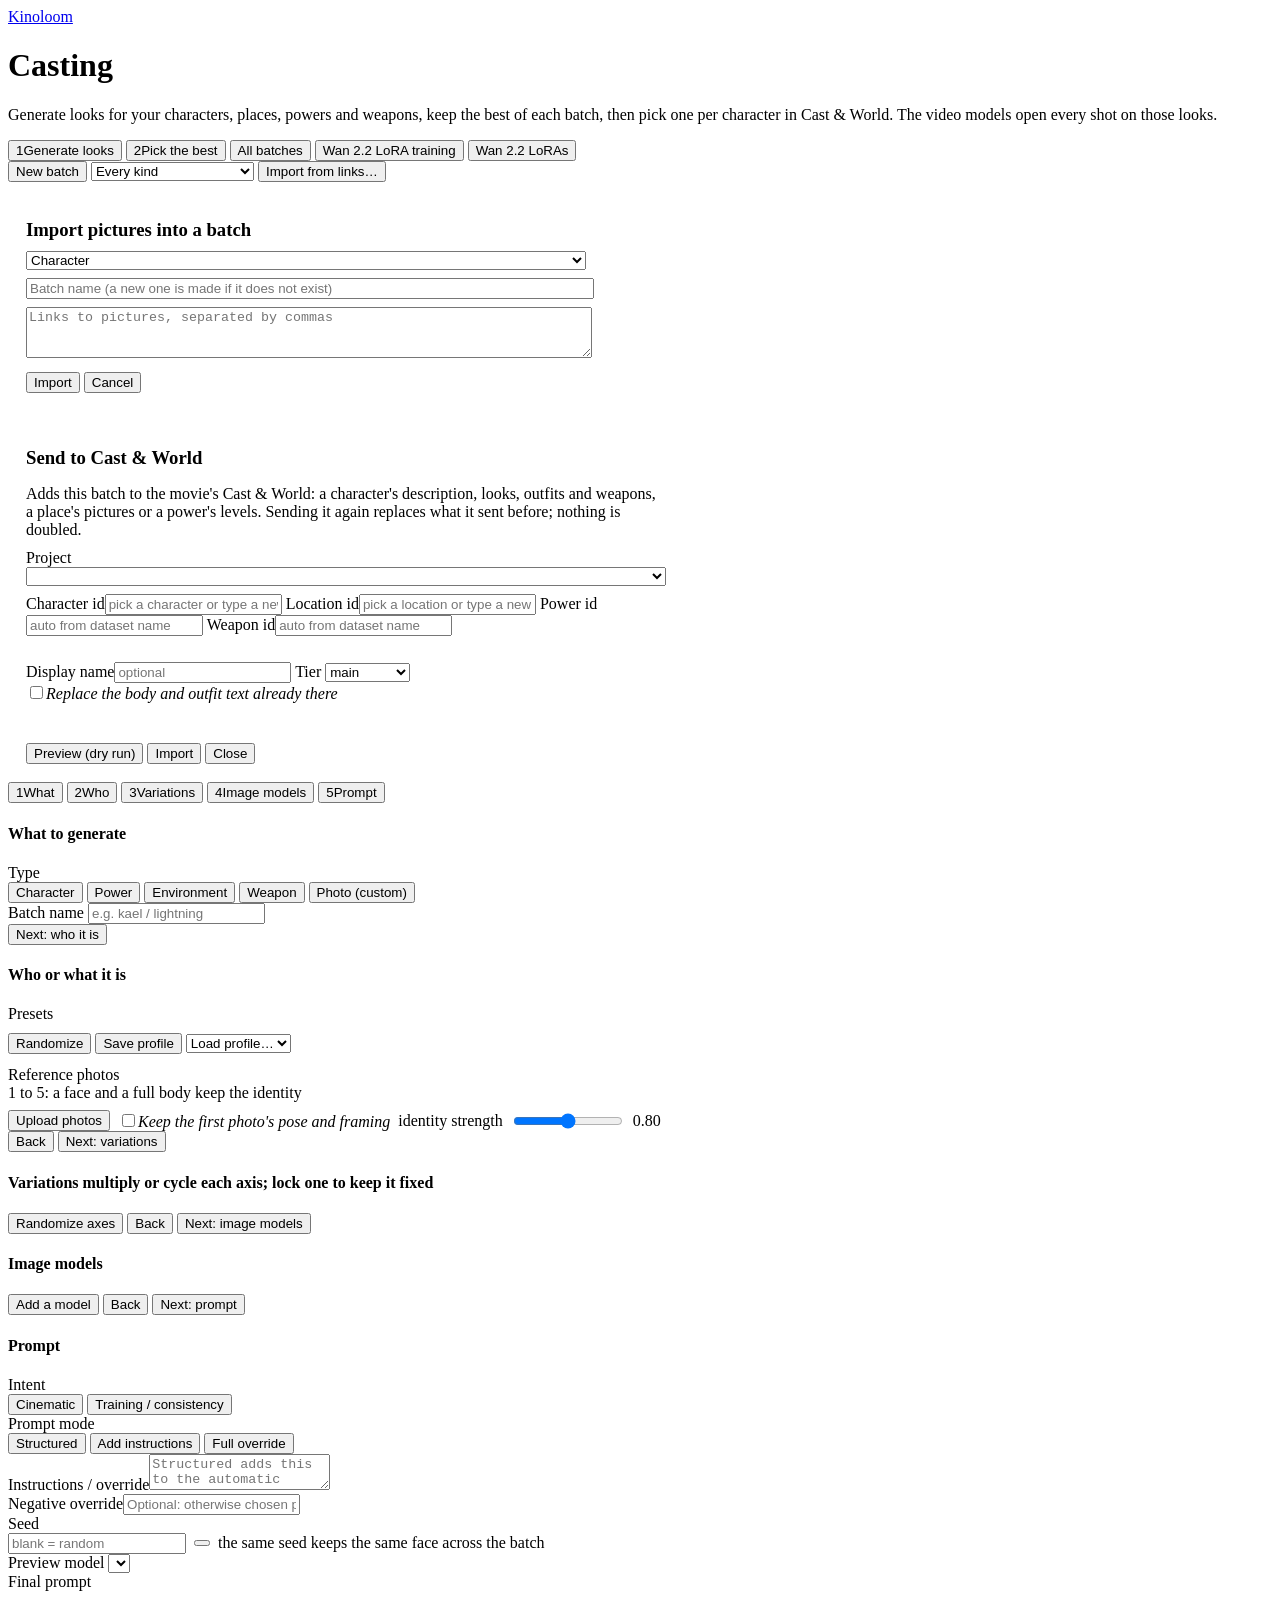
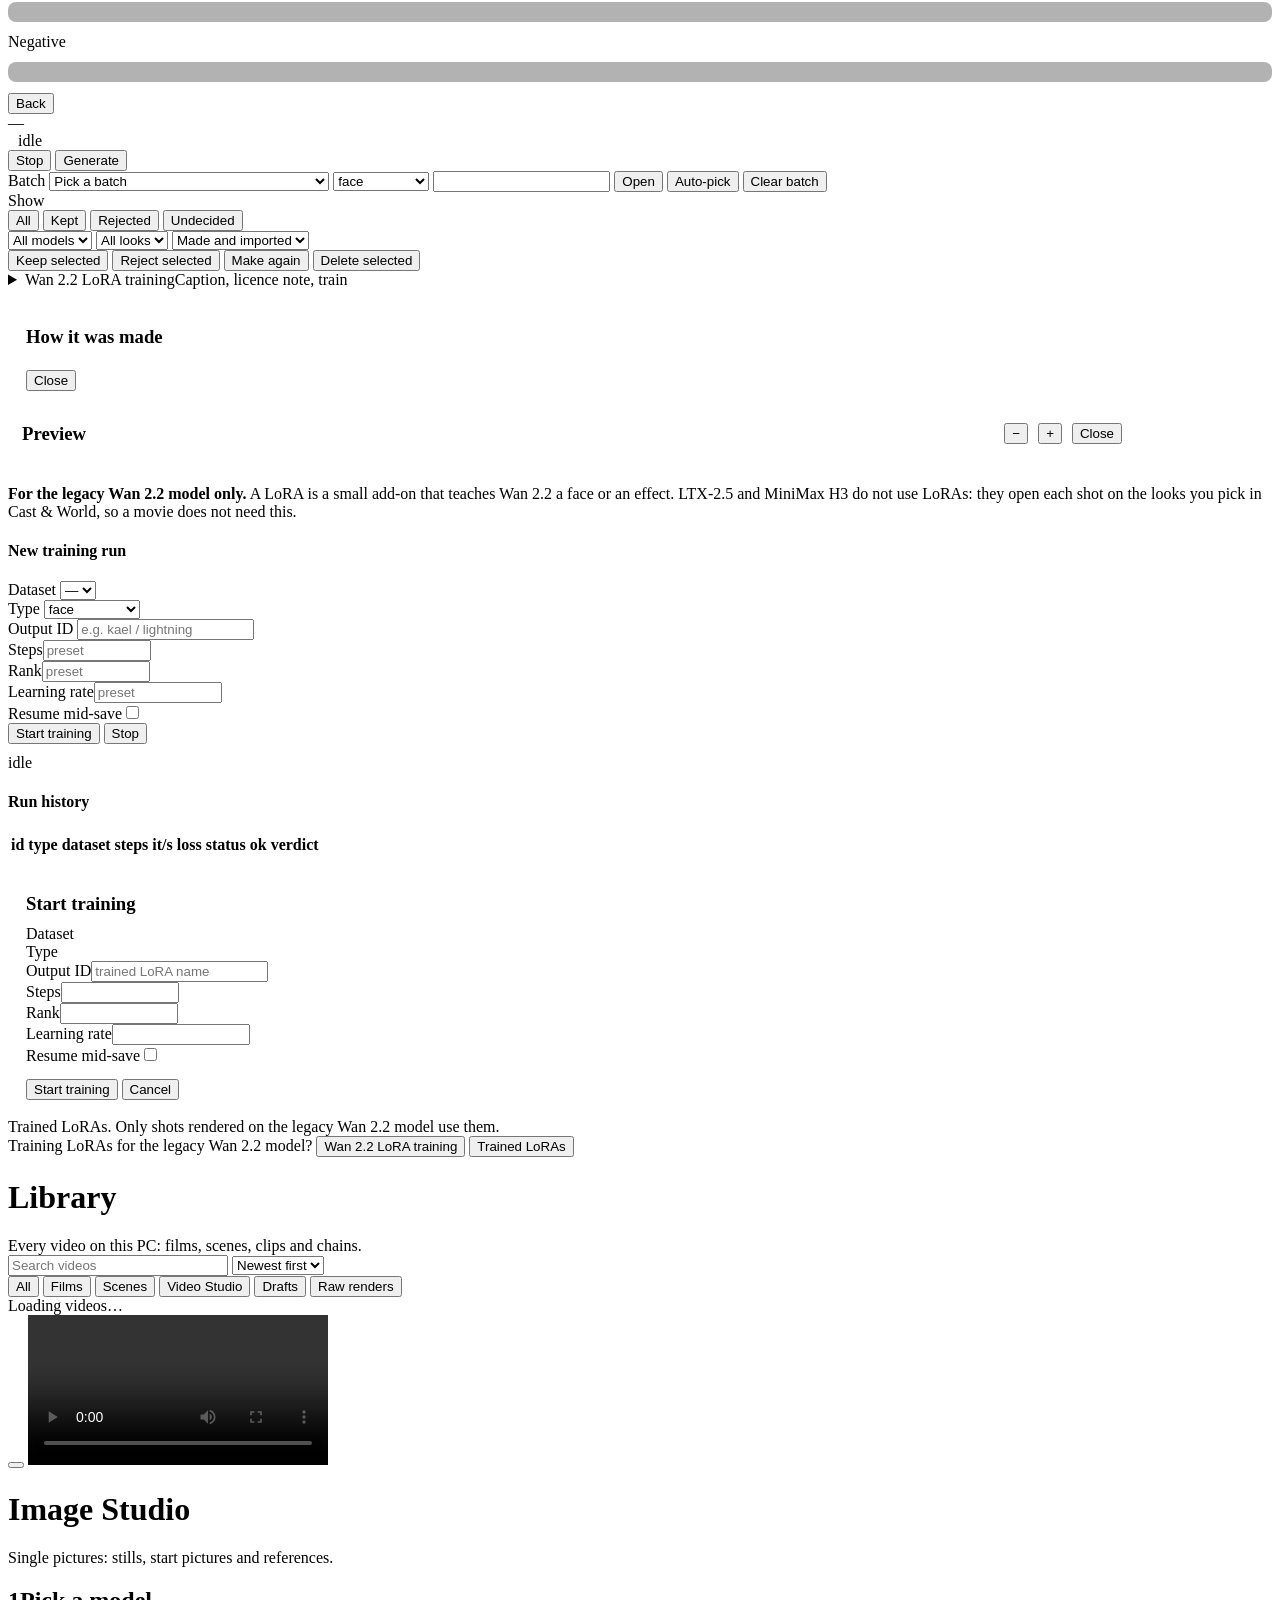
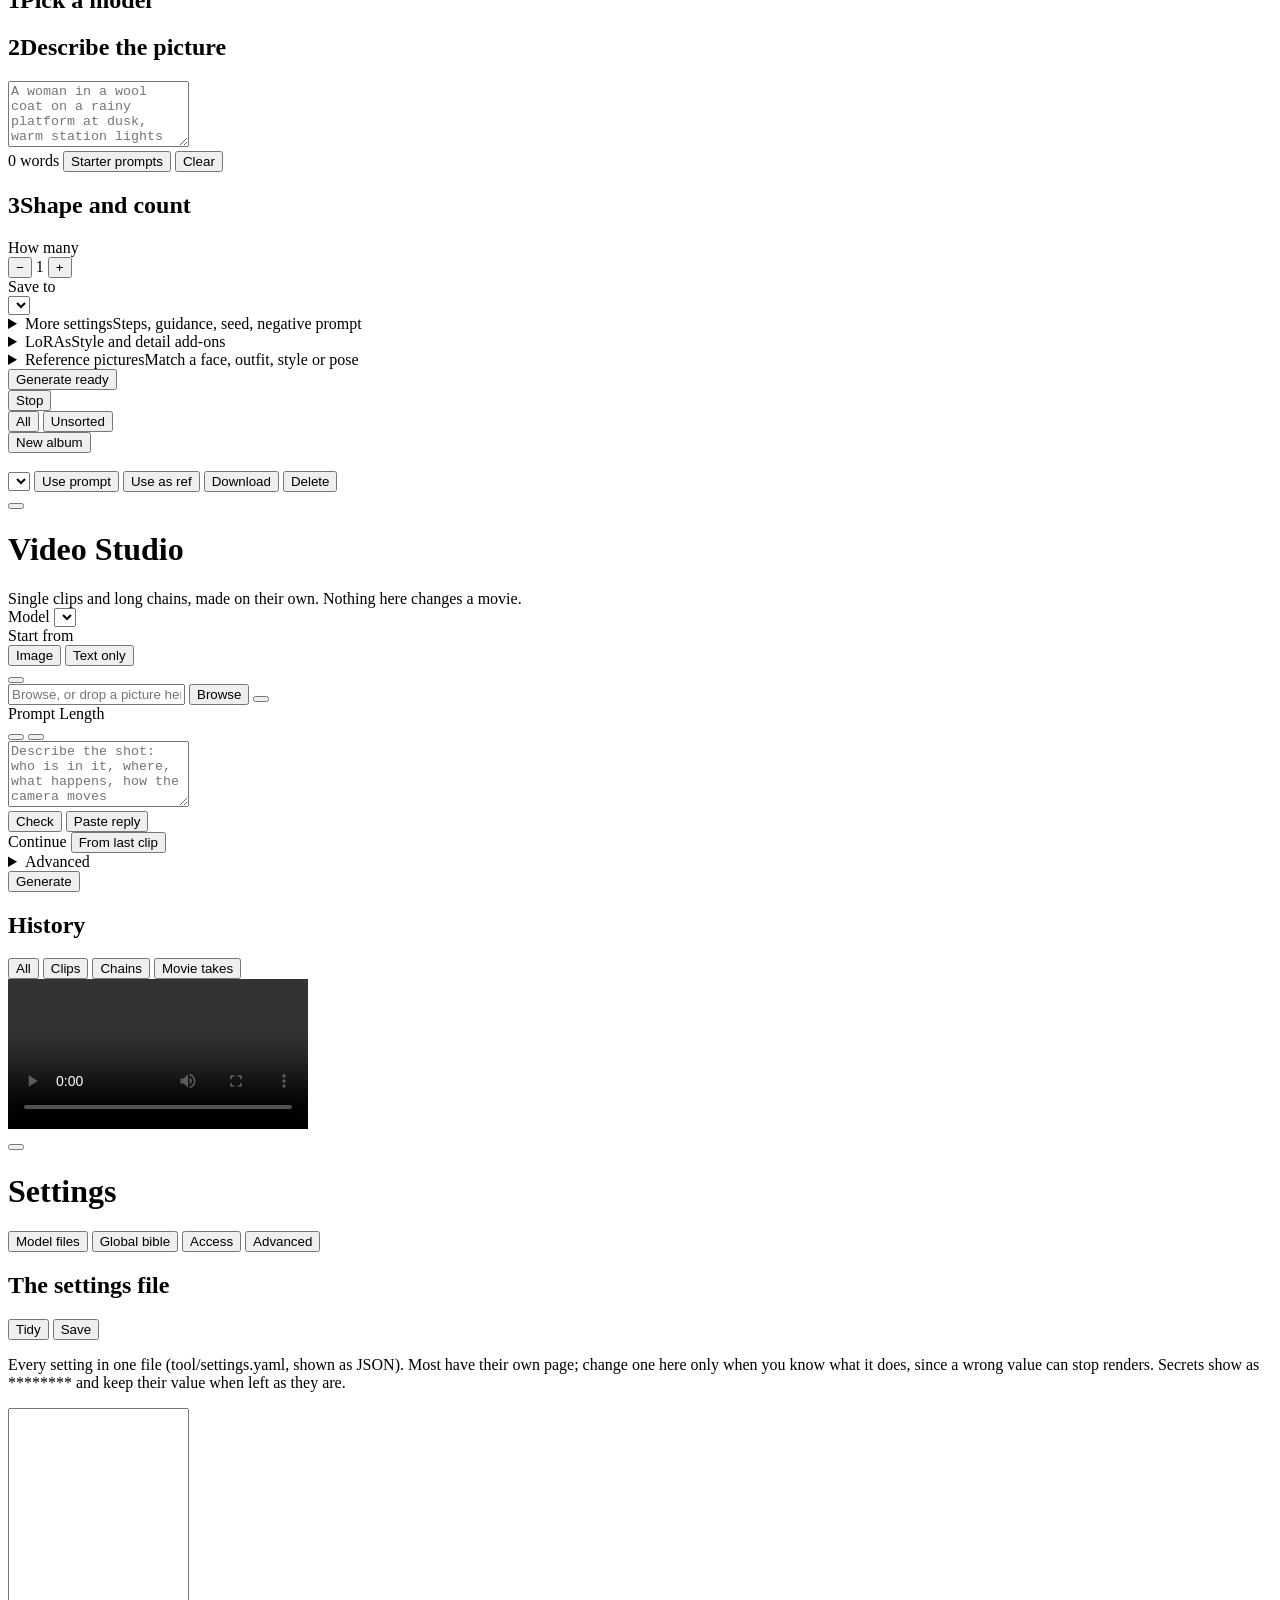
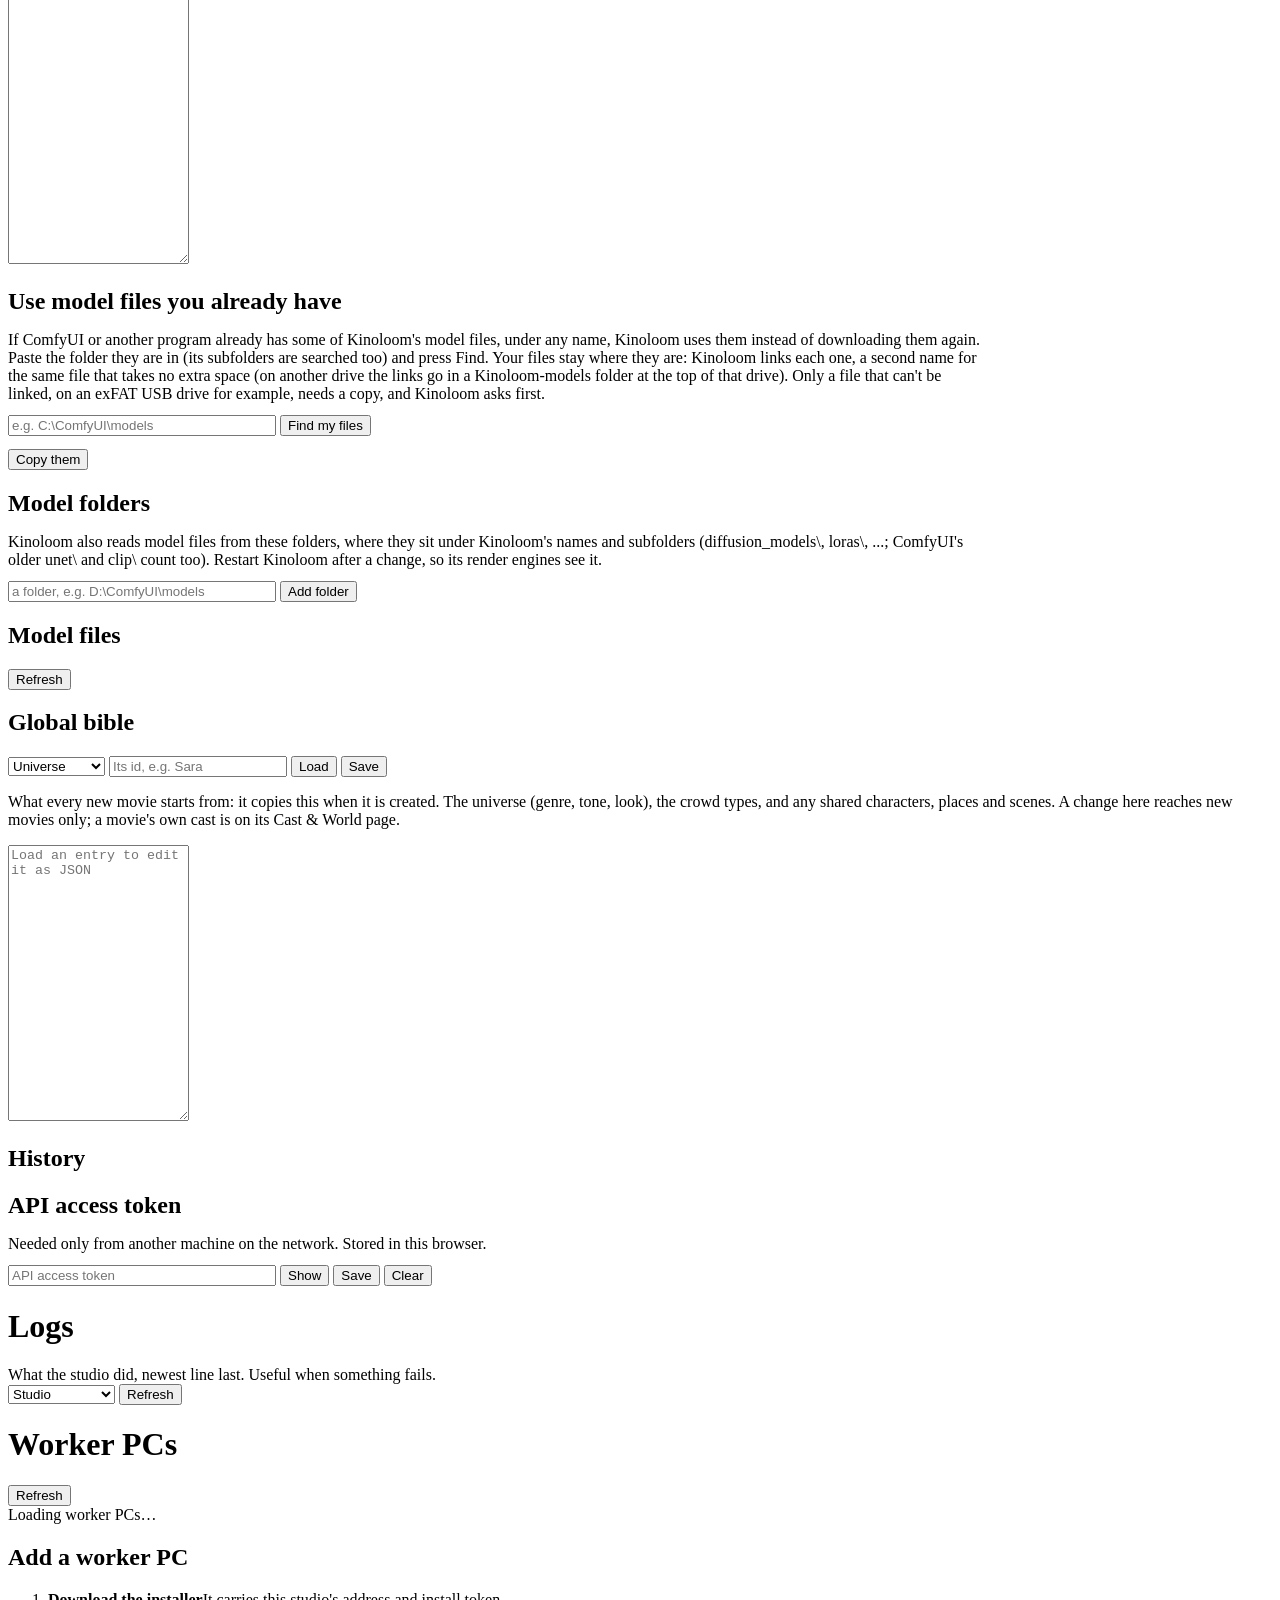
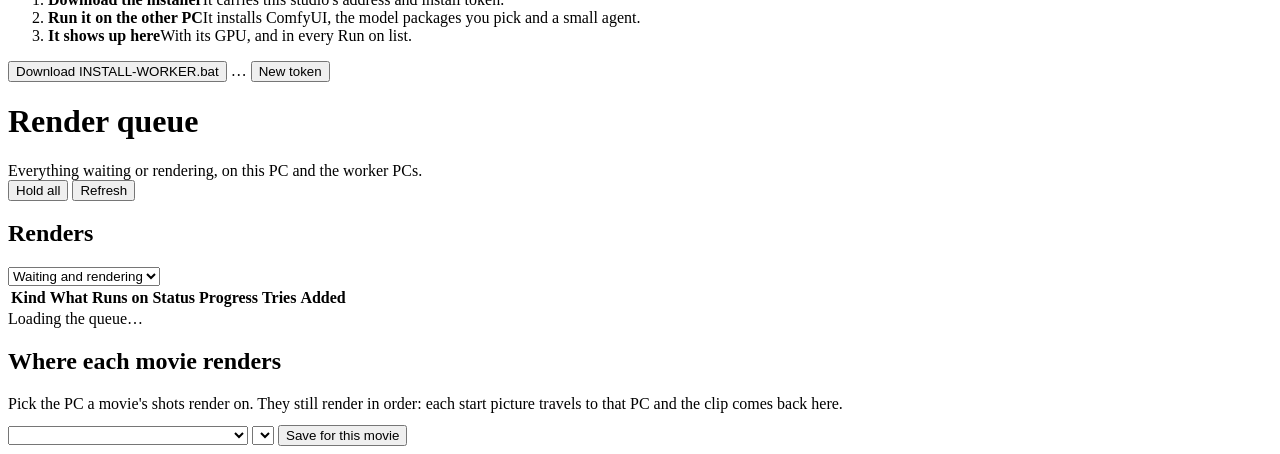
==== commit a170ff85: "feat(ui): a Movie side and a Studio side, with the System menu - One sidebar with a Movie / Studio s" ====
--- a/tool/static/index.html
+++ b/tool/static/index.html
@@ -5,8 +5,8 @@
 <meta name="viewport" content="width=device-width, initial-scale=1.0">
 <title>Studio — Kinoloom</title>
 <link rel="icon" href="data:,">
-<link rel="stylesheet" href="/static/slate.css?v=9">
-<link rel="stylesheet" href="/static/styles.css?v=36">
+<link rel="stylesheet" href="/static/slate.css?v=8">
+<link rel="stylesheet" href="/static/styles.css?v=35">
 </head>
 <body>
 <div class="app">
@@ -780,7 +780,6 @@
         <h1>Settings</h1>
         <div class="seg" id="set-tabs">
           <button class="on" type="button" data-pane="models">Model files</button>
-          <button type="button" data-pane="ai">AI writer</button>
           <button type="button" data-pane="bible">Global bible</button>
           <button type="button" data-pane="access">Access</button>
           <button type="button" data-pane="config">Advanced</button>
@@ -836,13 +835,6 @@
             <button class="btn small" id="btn-mf-refresh" type="button">Refresh</button>
           </div>
           <div class="table-wrap"><table class="table" id="mf-table"></table></div>
-        </div>
-      </div>
-
-      <div class="set-pane hidden" data-pane="ai">
-        <div class="card ai-inline" style="max-width:760px">
-          <div class="card-head"><h2>AI writer</h2></div>
-          <div id="set-ai-body"><span class="leader"></span></div>
         </div>
       </div>
 
@@ -989,17 +981,16 @@
 <div id="toast" class="toast" role="status" aria-live="polite"></div>
 <script src="/static/js/api.js?v=3"></script>
 <script src="/static/js/icons.js?v=5"></script>
-<script src="/static/js/dialogs.js?v=3"></script>
+<script src="/static/js/dialogs.js?v=2"></script>
 <script>
 /* materialize static [data-icon] placeholders */
 document.querySelectorAll("[data-icon]").forEach(function (el) {
   el.innerHTML = Icon.get(el.dataset.icon);
 });
 </script>
-<script src="/static/js/shell.js?v=5"></script>
-<script src="/static/js/ai-settings.js?v=2"></script>
-<script src="/static/js/model-catalog.js?v=6"></script>
-<script src="/static/app.js?v=20261029a"></script>
+<script src="/static/js/shell.js?v=3"></script>
+<script src="/static/js/model-catalog.js?v=5"></script>
+<script src="/static/app.js?v=20261027n"></script>
 <script src="/static/js/workers-page.js?v=13"></script>
 <script src="/static/js/queue-page.js?v=10"></script>
 </body>
